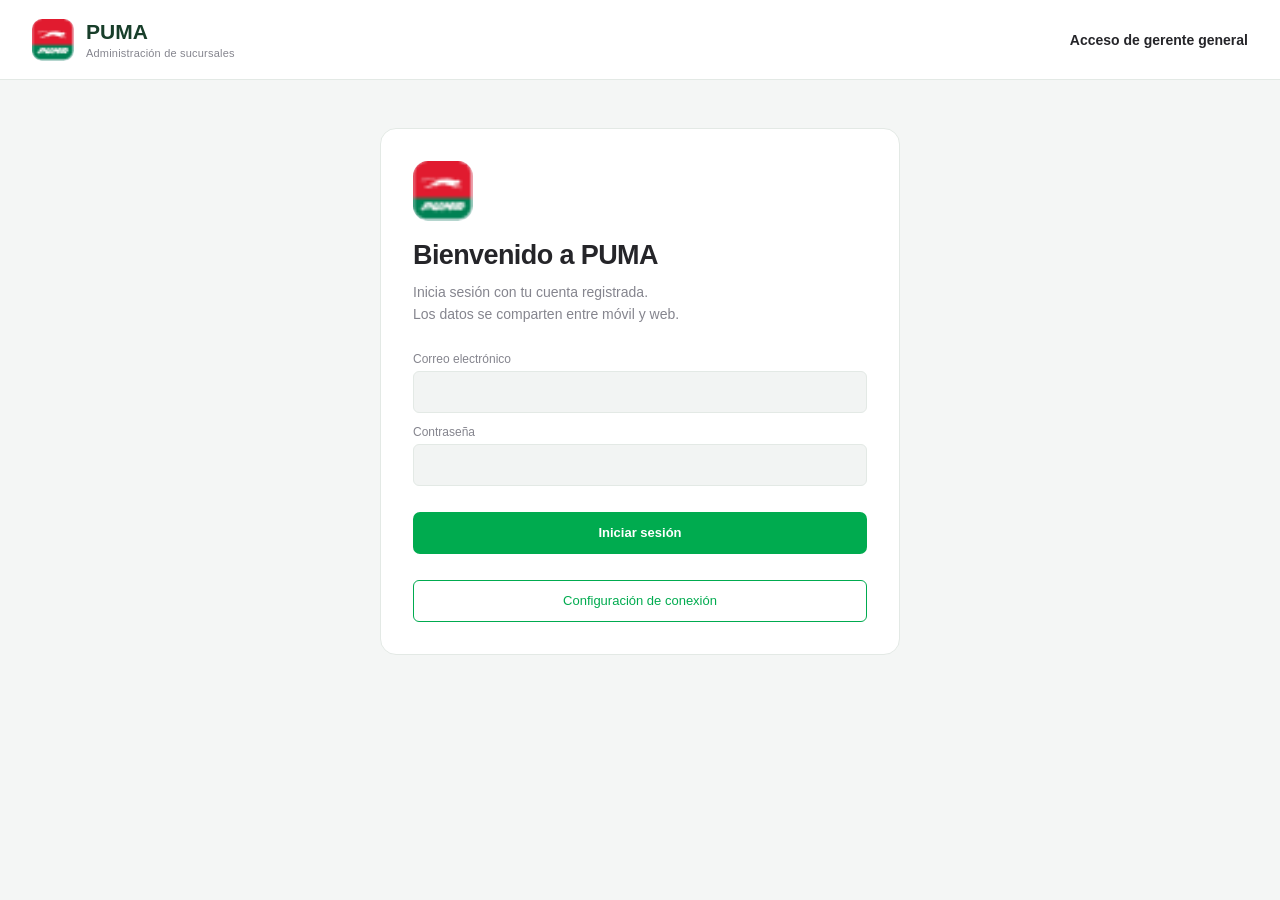
==== web-preview/PUMA-Gerente-General.html @ a96d03c8 "feat: add shift management functionality with scheduling, details, and editing capabilities - Implem" ====
<!doctype html>
<html lang="es">
<head>
 <meta charset="utf-8">
 <meta name="viewport" content="width=device-width,initial-scale=1">
 <meta name="theme-color" content="#00ab4f">
 <title>PUMA · Gerente general</title>
 <link rel="icon" href="[data-uri]">
 <style>
:root{--green:#00ab4f;--bg:#f2f2f7;--ink:#252529;--muted:#85858e;--line:#ededf1;--critical:#ff3b30;--yellow:#ffcc00;font-family:-apple-system,BlinkMacSystemFont,"Segoe UI",sans-serif;color:var(--ink);background:#e9edeb;font-synthesis:none}
[hidden]{display:none!important}
.person-initials{display:grid;place-items:center;width:40px;height:40px;border-radius:50%;background:#e4f7ec;color:var(--green);font-weight:700;flex-shrink:0}.shift-badge.pending{background:#fff8df;color:#bc7900}.product-edit{display:block;margin:8px 0 0 auto;font-size:10px;color:var(--green)}.service-heading{display:flex;align-items:center;gap:10px;font-size:12px;margin-bottom:10px}.service-icon,.add-product{display:grid;place-items:center;width:28px;height:28px;border-radius:6px;background:#e4f7ec;color:var(--green);font-size:19px}.service-notes{font-size:11px;line-height:1.6}.cart-line{padding:9px 0;border-bottom:1px solid var(--line);font-size:11px}.cart-line .row{margin-top:7px}.cart-line input{width:58px;padding:6px}.sale-success{text-align:center;padding:25px 0}.sale-success>span{display:grid;place-items:center;margin:0 auto 15px;width:48px;height:48px;border-radius:50%;background:#e4f7ec;color:var(--green);font-size:24px}#app:has([data-design-view]) .card>h3{color:var(--green)}#app:has([data-design-view]) .card .buttons{margin-top:12px}#modal:has(form[data-module]){background:var(--bg);border-radius:12px}#modal:has(form[data-module]) h2{font-size:19px}form[data-module] fieldset{border:0;border-radius:10px;background:white;padding:12px;margin:14px 0}form[data-module] legend{float:left;width:100%;font-size:12px;font-weight:650;color:var(--green);margin-bottom:8px}form[data-module] fieldset label{clear:both}form[data-module] .buttons{position:sticky;bottom:0;background:var(--bg);padding-top:12px}
*{box-sizing:border-box}body{margin:0}button,input,select,textarea{font:inherit}button{cursor:pointer}button:disabled{cursor:not-allowed;opacity:.45}button{border:0;background:transparent;color:inherit}button:focus-visible,input:focus-visible,select:focus-visible,summary:focus-visible{outline:3px solid #90dcb0;outline-offset:3px}input,select,textarea{min-width:0;border:1px solid transparent;background:var(--bg);border-radius:6px;padding:10px;width:100%;color:var(--ink)}input[type=checkbox]{width:18px;height:18px;accent-color:var(--green)}input[type=number]{appearance:textfield}input::-webkit-inner-spin-button{appearance:none}label{display:block;font-size:11px;color:var(--muted);margin:8px 0}label input,label select{display:block;margin-top:5px;font-size:13px;color:var(--ink)}label.checkbox{display:flex;align-items:center;gap:8px;color:var(--ink);font-size:12px}h1,h2,h3,p{margin:0}h2{font-size:21px;font-weight:700;letter-spacing:-.5px}h3{font-size:13px;font-weight:650}small{font-size:10px;color:var(--muted)}.workspace{max-width:1120px;min-height:100vh;margin:auto;display:grid;grid-template-columns:1fr 470px;align-items:center;gap:64px;padding:40px}.preview-panel{max-width:370px}.preview-brand{display:flex;align-items:center;gap:12px;font-size:19px;font-weight:750;letter-spacing:1px}.preview-brand img{width:42px;height:42px;border-radius:10px}.overline{display:block;font-size:9px;letter-spacing:1.5px;color:#728479;margin-top:3px}.preview-tag{display:inline-block;margin-top:38px;font-size:10px;letter-spacing:1.5px;font-weight:700;color:#447157}.preview-panel h1{font-size:42px;line-height:1.1;letter-spacing:-1.8px;margin:14px 0 18px;font-weight:750}.preview-panel>p{color:#637169;font-size:14px;line-height:1.7}.role-controls{display:grid;gap:9px;margin:25px 0}.role-button{text-align:left;display:grid;gap:5px;padding:15px 18px;background:#f7faf8;border:1px solid #d6e1da;border-radius:12px}.role-button span{font-size:14px;font-weight:650}.role-button small{color:#6a7b70;font-size:11px}.role-button.active{border-color:var(--green);box-shadow:inset 3px 0 var(--green)}.preview-note{font-size:11px;color:#68766c;display:flex;align-items:center;gap:8px}.status-dot{width:6px;height:6px;display:inline-block;border-radius:50%;background:var(--green)}details{margin:24px 0;font-size:12px;color:#5d7164}summary{cursor:pointer}ol{padding-left:20px;line-height:1.9}.preview-panel>.technical-note{font-size:11px;color:#7a877e;border-top:1px solid #d4ddd6;padding-top:16px}.text-button{font-size:11px;color:#78867d;text-decoration:underline;margin-top:12px;padding:0}.phone-wrap{display:flex;justify-content:center}.phone{width:390px;height:min(840px,calc(100vh - 64px));min-height:640px;border:7px solid #232525;border-radius:48px;background:var(--bg);box-shadow:0 25px 70px #24362b25,0 3px 8px #0002;overflow:hidden;display:flex;flex-direction:column;position:relative}.statusbar{flex:0 0 44px;position:relative;display:flex;justify-content:space-between;align-items:center;padding:6px 22px 0;font-size:11px;font-weight:700}.island{position:absolute;width:98px;height:23px;left:50%;top:7px;transform:translateX(-50%);border-radius:18px;background:#232525}#app{overflow-y:auto;flex:1;scrollbar-width:thin;padding:10px 14px 18px;scrollbar-color:#d9d9e0 transparent}.brand{display:flex;align-items:center;gap:7px;margin-bottom:14px}.brand img{width:32px;height:32px;border-radius:7px}.brand-name{color:var(--green);font-size:10px;font-weight:750}.brand small{font-size:9px;display:block}.brand .avatar{margin-left:auto}.avatar{width:30px;height:30px;border-radius:50%;background:#ffbd66;display:grid;place-items:center;font-size:22px}.welcome{font-size:19px;margin-bottom:12px}.page-head{display:flex;justify-content:space-between;align-items:center;margin:4px 0 15px;gap:8px}.page-head .primary{font-size:11px;padding:7px 12px;min-height:31px}.card{background:#fff;border-radius:12px;padding:12px;margin-bottom:12px}.card h3{margin-bottom:12px}.metrics{display:grid;grid-template-columns:1fr 1fr;gap:9px;margin-bottom:14px}.metric{background:white;border:1px solid #62bde3;border-radius:10px;padding:11px;min-height:88px;position:relative}.metric-title{font-size:11px;display:block;margin-bottom:12px;max-width:85%}.metric strong{font-size:20px;letter-spacing:-.6px;display:block}.metric small{font-size:9px}.metric .bubble{position:absolute;right:9px;top:9px;background:var(--bg);width:23px;height:23px;border-radius:50%;display:grid;place-items:center;color:#8e9ba5}.metric.cyan{background:#aed9e8;border:0;min-height:62px}.metric.cyan .metric-title{font-size:10px;margin-bottom:4px}.metric.cyan strong{font-size:17px}.pills{display:flex;gap:6px;overflow:auto;scrollbar-width:none;margin:10px 0 15px;white-space:nowrap}.pill{background:white;border-radius:20px;border:1px solid var(--line);padding:7px 11px;font-size:10px}.pill.active{background:var(--green);color:white;border-color:var(--green)}.row{display:flex;align-items:center;justify-content:space-between;gap:10px}.row+ .row{margin-top:10px}.muted{color:var(--muted)}.green{color:var(--green)}.critical{color:var(--critical)}.medium{color:#a87500}.optimal{color:var(--green)}.primary{background:var(--green);color:white;border-radius:7px;padding:11px;font-size:12px;font-weight:650;min-height:40px}.outline{border:1px solid var(--green);color:var(--green);border-radius:6px;padding:9px;font-size:11px;min-height:34px}.wide{width:100%}.section-title{font-size:13px;font-weight:700;margin:18px 0 10px}.station-button{text-align:left;display:block;width:100%}.station-button b{font-size:14px}.station-button p{font-size:11px;margin:5px 0}.station-button small{display:block;line-height:1.5}.divider{height:1px;background:var(--line);margin:11px 0}.badge{padding:4px 6px;border-radius:5px;background:#e3f6eb;color:var(--green);font-size:9px;font-weight:650;white-space:nowrap}.badge.critical{background:#fff0ef;color:var(--critical)}.badge.medium{background:#fff7dd;color:#ba8200}.gauge-grid{display:grid;grid-template-columns:repeat(3,1fr);gap:7px}.gauge{display:flex;align-items:center;flex-direction:column;gap:5px;background:var(--bg);border-radius:8px;padding:10px 4px}.gauge-name{font-size:10px;font-weight:650}.tank{position:relative;height:64px;width:32px;border-radius:5px;background:#e5e5ed;overflow:hidden;margin:4px 0}.tank-fill{position:absolute;bottom:0;width:100%;background:var(--green)}.tank-fill.medium{background:var(--yellow)}.tank-fill.critical{background:var(--critical)}.gauge strong{font-size:11px}.gauge small{font-size:9px}.alert{font-size:11px;padding:12px;border-radius:7px;display:flex;gap:9px;margin-bottom:8px;background:#ffecec;color:var(--critical)}.alert p{font-size:9px;color:#777;margin-top:4px}.alert.medium{background:#fff8df;color:#ae8000}.status-strip{background:var(--green);color:white;font-size:10px;font-weight:600;padding:10px;margin:0 -14px 12px}.actions{display:grid;grid-template-columns:repeat(3,1fr);gap:7px}.actions button{font-size:10px;background:#fff;border:1px solid #e7e7ef;border-radius:7px;padding:10px 5px;display:grid;justify-items:center;gap:6px}.actions svg{color:var(--green)}.pump-grid{display:grid;grid-template-columns:repeat(3,1fr);gap:7px}.pump-tile{background:#fff;border-radius:9px;padding:11px 8px;text-align:left;border:1px solid var(--line)}.pump-tile b{display:block;font-size:11px;margin:7px 0 5px}.pump-tile small{display:block;line-height:1.6;font-size:9px}.progress-track{height:6px;background:var(--bg);border-radius:5px;margin-top:6px;overflow:hidden}.progress-fill{height:100%;background:var(--green)}.performance-row{font-size:10px;margin-bottom:13px}.performance-row .row{margin:0}.tabbar{height:57px;display:flex;justify-content:space-around;align-items:center;border-top:1px solid #e6e6ed;background:white;flex:0 0 auto}.tabbar button{width:20%;display:grid;justify-items:center;gap:5px;font-size:8px;color:#96969f;padding:8px 2px}.tabbar button.active{color:var(--green);font-weight:700}.icon{width:17px;height:17px;display:inline-block;vertical-align:middle;stroke:currentColor;stroke-width:1.7;fill:none;stroke-linecap:round;stroke-linejoin:round}.home-indicator{background:#fff;height:16px;flex:0 0 auto}.home-indicator:after{content:"";display:block;width:115px;height:4px;background:#252525;border-radius:4px;margin:5px auto}.segmented{display:flex;gap:3px;padding:3px;background:#fff;border-radius:8px;margin-bottom:13px}.segmented button{font-size:10px;padding:8px 6px;flex:1;border-radius:5px}.segmented button.active{background:var(--green);color:white;font-weight:650}.cut-footer{display:flex;gap:8px;position:sticky;bottom:-18px;background:var(--bg);padding:12px 0 0}.cut-footer .primary{flex:1}.pump-form .row{margin:0}.pump-form h3{margin:0}.pump-fields{display:grid;grid-template-columns:1fr 1fr;gap:10px}.purchase-line{font-size:11px;padding:8px 0;border-bottom:1px solid var(--line)}.purchase-line .remove{color:var(--critical);font-size:11px}.inline-total{background:var(--bg);padding:10px;border-radius:6px;font-size:16px;font-weight:700;margin-top:7px}.login{padding-top:44px}.login .login-logo{width:60px;height:60px;border-radius:15px;margin-bottom:16px}.login h2{font-size:26px;margin-bottom:10px}.login p{font-size:12px;line-height:1.6;margin-bottom:20px}.login form{margin:26px 0}.login label{font-size:12px}.login input{background:white;padding:14px}.login .primary{margin-top:14px}.empty{font-size:12px;color:var(--muted);padding:18px 8px;line-height:1.8}.search{position:relative;margin-bottom:12px}.search input{background:white;padding:11px 12px}.search .icon{position:absolute;right:10px;top:11px;color:var(--green)}.back{font-size:12px;color:var(--green);padding:5px 0;margin-bottom:9px}.chart{width:100%;height:145px}.chart text{font-size:10px;fill:var(--muted)}.chart .line{fill:none;stroke:var(--green);stroke-width:2}.profile-label{font-size:11px;color:var(--muted);margin-bottom:3px}.profile-value{font-size:14px;margin-bottom:15px}dialog{border:0;border-radius:16px;padding:20px;width:min(360px,calc(100vw - 30px));color:var(--ink);box-shadow:0 20px 80px #0003}dialog::backdrop{background:#17211c66}dialog h2{font-size:19px;margin-bottom:10px}dialog p{font-size:12px;line-height:1.7;margin:10px 0}dialog .buttons{display:flex;justify-content:flex-end;gap:10px;margin-top:18px}.dialog-error{color:var(--critical);font-size:11px;line-height:1.5;margin-top:10px}#toast{position:fixed;bottom:24px;left:50%;transform:translateX(-50%);background:#26372c;color:white;padding:12px 18px;border-radius:10px;font-size:12px;z-index:10;max-width:90vw;box-shadow:0 8px 30px #0002}.cut-counter{font-size:11px;padding:10px 0;color:var(--muted)}.fuel-sales .row{font-size:11px;margin:10px 0}.reception .row{font-size:10px}.report-stats{display:grid;grid-template-columns:1fr 1fr;gap:10px}.report-stats .card strong{font-size:19px}.report-stats small{display:block;margin-bottom:8px}.error-panel{color:var(--critical);font-size:12px;line-height:1.6;background:#fff0ee;padding:12px;border-radius:8px}
@media(max-width:760px){.workspace{display:flex;flex-direction:column;padding:16px;gap:18px;align-items:center}.preview-panel{width:100%;max-width:450px}.preview-panel h1,.preview-panel>p:not(.technical-note),.preview-note,details,.preview-tag,.text-button{display:none}.preview-brand{font-size:15px}.preview-brand img{width:32px;height:32px}.role-controls{grid-template-columns:1fr 1fr;margin:14px 0 10px}.role-button{padding:10px}.role-button span{font-size:12px}.role-button small{font-size:9px}.preview-panel>.technical-note{font-size:10px;padding-top:8px}.phone{height:790px;min-height:0;width:min(390px,calc(100vw - 20px));border-width:5px}.phone-wrap{width:100%}.preview-panel h1{font-size:30px}}
@media(prefers-reduced-motion:no-preference){button{transition:background .15s,border-color .15s}.tank-fill,.progress-fill{transition:height .25s,width .25s}}
.shift-subtitle{font-size:10px;color:var(--green);margin:5px 0 14px}.shift-filters{display:grid;grid-template-columns:1fr 1fr;gap:8px}.shift-filters label{font-size:9px}.shift-filters input,.shift-filters select{padding:8px;font-size:10px}.shift-summary{display:grid;grid-template-columns:repeat(4,1fr);background:white;border-radius:9px;padding:12px 6px;margin:10px 0}.shift-summary div{text-align:center}.shift-summary strong{display:block;font-size:15px}.shift-summary small{font-size:8px}.programado{color:var(--green)}.en-curso{color:#1682ff}.completado{color:#9898a3}.cancelado{color:var(--critical)}.shift-meta{font-size:9px;color:var(--muted);margin:7px 0}.shift-group-title{font-size:11px;margin:15px 0 8px;text-transform:capitalize}.shift-row{width:100%;text-align:left;position:relative;padding-right:22px}.shift-row b{font-size:12px}.shift-row p{font-size:10px;margin-top:5px}.shift-row small{font-size:9px}.shift-chevron{position:absolute;right:10px;bottom:18px;color:var(--muted)}.shift-badge{font-size:8px;font-weight:650;padding:4px 6px;border-radius:5px;background:#e4f7ec;white-space:nowrap}.shift-badge.en-curso{background:#edf4ff}.shift-badge.completado{background:#f0f0f5}.shift-badge.cancelado{background:#fff0ef}.shift-sticky{position:sticky;bottom:-18px;background:var(--bg);padding:12px 0 0;margin-top:18px}.shift-sticky.buttons{display:flex;gap:10px}.shift-sticky.buttons>*{flex:1}.shift-presets{display:grid;grid-template-columns:1fr 1fr;gap:7px;margin:7px 0 12px}.shift-presets button{background:var(--bg);border-radius:6px;padding:9px 6px;font-size:10px}.shift-presets small{display:block;font-size:8px;margin-top:3px}.shift-presets .active{background:var(--green);color:white}.shift-presets .active small{color:white}.shift-identity{border:1px solid var(--green);margin-top:14px}.shift-identity h3{margin:8px 0 5px}.shift-info-row{display:flex;justify-content:space-between;gap:12px;font-size:10px;padding:8px 0;border-bottom:1px solid var(--line)}.shift-info-row span{color:var(--muted)}.shift-info-row b{text-align:right;font-weight:550}.shift-warning,.shift-error,.shift-success{font-size:10px;padding:12px;border-radius:8px;margin:12px 0;line-height:1.6}.shift-warning{background:#fff8df;color:#756029}.shift-warning p,.shift-error p,.shift-success p{margin-top:5px}.shift-error{background:#fff0ef;color:var(--critical)}.shift-success{background:#e4f7ec;color:#138344}.shift-valid{font-size:9px;color:var(--green);margin:8px 0}.danger{border-color:var(--critical);color:var(--critical)}.connection-state{font-size:10px;color:var(--green);padding:6px 14px;background:#e4f7ec}.connection-state.failed{background:#fff0ef;color:var(--critical)}

</style>
 <style>
/* Only gerente.html uses this layout. The mobile preview keeps styles.css. */
.general-web{background:#f4f6f5;font-size:15px;min-height:100vh}
.general-web .portal-header{height:80px;background:white;border-bottom:1px solid #e3e9e5;display:flex;align-items:center;justify-content:space-between;gap:20px;padding:0 32px;position:sticky;top:0;z-index:3}
.general-web .portal-brand{display:flex;align-items:center;gap:12px;text-decoration:none;color:#183e2a;font-size:21px;font-weight:750}
.general-web .portal-brand img{width:42px;height:42px;border-radius:10px}
.general-web .portal-brand small{display:block;font-size:11px;font-weight:500;letter-spacing:.2px;margin-top:3px}
.general-web .portal-account{text-align:right;font-size:14px;font-weight:600;margin-left:auto}
.general-web .portal-account small{display:block;margin-top:4px;font-weight:400}
.general-web .portal-layout{display:grid;grid-template-columns:242px minmax(0,1fr);max-width:1800px;margin:0 auto}
.general-web .portal-sidebar{position:sticky;top:80px;height:calc(100dvh - 80px);overflow:auto;background:white;border-right:1px solid #e3e9e5;padding:20px 14px}
.general-web .portal-nav-label{font-size:11px;font-weight:700;color:#829289;letter-spacing:.7px;text-transform:uppercase;padding:5px 14px 14px}
.general-web .portal-nav button{width:100%;display:flex;align-items:center;gap:12px;text-align:left;min-height:46px;padding:12px 14px;margin-bottom:4px;border-radius:8px;color:#596a60;font-size:13px}
.general-web .portal-nav button:hover{background:#f4f8f5}
.general-web .portal-nav button.active{background:#e4f7ec;color:#008b40;font-weight:650;box-shadow:inset 3px 0 var(--green)}
.general-web .portal-nav .icon{width:19px;height:19px;flex-shrink:0}
.general-web .portal-nav .portal-logout{border-top:1px solid #e3e9e5;margin-top:16px;border-radius:0;color:#a4433f}
.general-web .portal-nav-group{margin:0 0 8px;color:inherit;font-size:13px;line-height:normal}
.general-web .portal-nav-group summary{display:flex;align-items:center;gap:10px;min-height:46px;padding:12px;border-radius:8px;list-style:none;font-weight:650;color:#596a60}
.general-web .portal-nav-group summary::-webkit-details-marker{display:none}
.general-web .portal-nav-group summary:hover{background:#f4f8f5}
.general-web .portal-nav-group.has-active-page summary{color:#008b40}
.general-web .portal-group-chevron{margin-left:auto;font-size:23px;line-height:16px;transform:rotate(0deg)}
.general-web .portal-nav-group[open] .portal-group-chevron{transform:rotate(90deg)}
.general-web .portal-group-items{padding:5px 0 3px 10px;margin-left:20px;border-left:1px solid #e3e9e5}
.general-web .portal-group-items button{padding:10px;gap:9px;font-size:12px;min-height:44px}
.general-web .portal-group-items .icon{width:16px;height:16px}
.general-web .preview-link{display:block;color:#76887e;text-decoration:none;font-size:12px;padding:16px 14px}
.general-web #app{padding:32px;overflow:visible;min-width:0;scroll-margin-top:95px}
.general-web h2{font-size:27px;letter-spacing:-.6px}
.general-web h3{font-size:16px}
.general-web small{font-size:12px}
.general-web .card{padding:20px;border:1px solid #e7ece9;border-radius:12px;margin-bottom:20px}
.general-web .card h3{margin-bottom:16px}
.general-web .metrics{grid-template-columns:repeat(4,minmax(0,1fr));gap:16px;margin-bottom:24px}
.general-web .metric{padding:20px;min-height:115px;border:1px solid #e1e9e4;box-shadow:0 2px 4px #183e2a03}
.general-web .metric-title{font-size:13px;margin-bottom:18px}
.general-web .metric strong{font-size:26px}
.general-web .metric .bubble{width:30px;height:30px;right:16px;top:16px;background:#e4f7ec;color:var(--green)}
.general-web #app>.brand{display:none}
.general-web .welcome{font-size:26px;margin-bottom:24px}
.general-web .primary,.general-web .outline{font-size:13px;min-height:42px;padding:11px 16px}
.general-web .page-head .primary{min-height:42px;font-size:13px}
.general-web input,.general-web select,.general-web textarea{font-size:14px;min-height:42px;padding:11px 12px}
.general-web label{font-size:12px;margin:12px 0}
.general-web label input,.general-web label select{font-size:14px}
.general-web .search input{padding:13px 14px}
.general-web .shift-subtitle,.general-web .shift-meta{font-size:12px}
.general-web .shift-info-row{font-size:13px;padding:12px 0}
.general-web .shift-row b{font-size:15px}
.general-web .shift-row p{font-size:13px}
.general-web .shift-row small{font-size:12px}
.general-web .shift-badge,.general-web .badge{font-size:11px;padding:5px 8px}
.general-web .shift-filters{gap:18px}
.general-web .shift-filters label{font-size:12px}
.general-web .shift-filters input,.general-web .shift-filters select{font-size:14px;padding:11px}
.general-web .shift-summary strong{font-size:23px}
.general-web .shift-summary small{font-size:11px}
.general-web .shift-presets button{font-size:14px;min-height:66px}
.general-web .shift-presets small{font-size:12px}
.general-web .shift-warning,.general-web .shift-error,.general-web .shift-success{font-size:13px;padding:16px}
.general-web .shift-sticky,.general-web .cut-footer{bottom:0;background:#f4f6f5;padding:16px 0;margin-top:20px;z-index:1}
.general-web .buttons{display:flex;flex-wrap:wrap;gap:12px}
.general-web .pills{flex-wrap:wrap;white-space:normal;gap:10px;margin-bottom:24px}
.general-web .pill{font-size:12px;min-height:38px;padding:9px 14px}
.general-web .performance-row{font-size:14px;margin-bottom:20px}
.general-web .fuel-sales .row{font-size:14px;margin:15px 0}
.general-web .gauge{padding:18px}
.general-web .gauge-name,.general-web .gauge strong{font-size:14px}
.general-web .gauge small{font-size:12px}
.general-web .tank{height:90px;width:42px}
.general-web .chart{height:260px}
.general-web .segmented{padding:5px;gap:5px}
.general-web .segmented button{font-size:13px;padding:12px;min-height:42px}
.general-web .alert{font-size:14px;padding:16px}
.general-web .alert p{font-size:12px}
.general-web .section-title{font-size:16px}
.general-web .station-button b{font-size:16px}
.general-web .station-button p,.general-web .station-button small{font-size:13px}
.general-web .cart-line{font-size:14px;padding:14px 0}
.general-web .cart-line input{width:76px}
.general-web .add-product{width:40px;height:40px}
.general-web .service-heading{font-size:15px}
.general-web .service-notes{font-size:14px}
.general-web .report-stats{gap:20px}
.general-web dialog{width:min(680px,calc(100vw - 32px));max-height:calc(100dvh - 40px);overflow:auto;padding:28px}
.general-web dialog h2{font-size:23px}
.general-web dialog p,.general-web .dialog-error{font-size:13px}
.general-web #modal:has(form[data-module]) legend{font-size:14px}
.general-web #modal:has(form[data-module]) h2{font-size:23px}
.general-web #modal:has(form[data-module]) .buttons{background:var(--bg)}
.general-web .portal-menu{display:none}
.general-web:not(.portal-authenticated) .portal-layout{display:block}
.general-web:not(.portal-authenticated) .portal-sidebar{display:none}
.general-web:not(.portal-authenticated) #app{max-width:520px;margin:48px auto;padding:32px;background:white;border:1px solid #e3e9e5;border-radius:16px}
.general-web .login{padding-top:0}
.general-web .login input{background:#f2f4f3;border:1px solid #e3e9e5}
.general-web .login p{font-size:14px}
.general-web .skip-content{position:fixed;top:-100px;left:20px;z-index:5;background:white;color:#008b40;padding:12px;border-radius:8px}
.general-web .skip-content:focus{top:12px}
@media(min-width:1150px){
 .general-web #app[data-portal-page="dashboard"]{display:grid;grid-template-columns:1fr 1fr;gap:0 24px;align-content:start;align-items:start}
 .general-web #app[data-portal-page="dashboard"]>.brand,.general-web #app[data-portal-page="dashboard"]>.welcome,.general-web #app[data-portal-page="dashboard"]>.metrics,.general-web #app[data-portal-page="dashboard"]>.pills,.general-web #app[data-portal-page="dashboard"]>.section-title,.general-web #app[data-portal-page="dashboard"]>.alert,.general-web #app[data-portal-page="dashboard"]>.empty,.general-web #app[data-portal-page="dashboard"]>.wide{grid-column:1/-1}
 .general-web #app[data-portal-page="stations"] #station-list{display:grid;grid-template-columns:repeat(2,minmax(0,1fr));gap:0 20px}
}
@media(max-width:1149px){.general-web .metrics{grid-template-columns:repeat(2,minmax(0,1fr))}.general-web #app{padding:24px}.general-web .portal-layout{grid-template-columns:218px minmax(0,1fr)}}
@media(max-width:760px){
 .general-web .portal-header{height:68px;padding:0 16px;gap:12px}
 .general-web .portal-brand{font-size:18px}.general-web .portal-brand img{width:34px;height:34px}.general-web .portal-brand small{display:none}
 .general-web .portal-account{font-size:12px;max-width:130px}.general-web .portal-account small{font-size:10px}
 .general-web .portal-layout{display:block}.general-web .portal-menu{display:block;font-size:12px;padding:8px 12px}
 .general-web .portal-sidebar{display:none;position:fixed;inset:68px 0 0;z-index:2;height:calc(100dvh - 68px);padding:16px;overflow:auto;border:0}
 .general-web.portal-menu-open .portal-sidebar{display:block}
 .general-web #app{padding:20px 16px;scroll-margin-top:80px}
 .general-web h2{font-size:23px}.general-web .welcome{font-size:23px}
 .general-web .metrics{gap:10px}.general-web .metric{padding:14px;min-height:105px}.general-web .metric strong{font-size:22px}.general-web .metric-title{font-size:12px;max-width:80%}.general-web .metric .bubble{right:10px;top:10px;width:24px;height:24px}
 .general-web .card{padding:16px;margin-bottom:16px}
 .general-web .segmented button{font-size:11px;padding:10px 4px}
 .general-web .chart{height:210px}.general-web .shift-filters{gap:10px}.general-web .shift-summary{padding:12px 4px}
 .general-web .gauge{padding:12px 4px}.general-web .gauge small{font-size:10px}
 .general-web .report-stats{gap:10px}.general-web .report-stats .card strong{font-size:17px}
 .general-web:not(.portal-authenticated) #app{margin:24px 16px;max-width:none;padding:24px}
 .general-web .page-head{align-items:flex-start}.general-web .row{flex-wrap:wrap}
 .general-web dialog{padding:20px}.general-web .shift-info-row b{overflow-wrap:anywhere}
}
@media(prefers-reduced-motion:no-preference){.general-web .portal-nav button{transition:background .15s}}

</style>
</head>
<body class="general-web">
 <a class="skip-content" href="#app">Ir al contenido</a>
 <header class="portal-header">
  <a class="portal-brand" href="gerente.html" aria-label="PUMA · Inicio"><img src="[data-uri]" alt="PUMA"><span>PUMA<small>Administración de sucursales</small></span></a>
  <div class="portal-account" id="portal-account">Gerente general</div>
  <button class="outline portal-menu" id="portal-menu" data-portal-menu aria-controls="navigation" aria-expanded="false">Menú</button>
 </header>
 <div class="portal-layout">
  <aside class="portal-sidebar"><nav id="navigation" aria-label="Navegación principal"></nav><a class="preview-link" href="index.html">Vista previa móvil ↗</a></aside>
  <main id="app" tabindex="-1"></main>
 </div>
 <div id="toast" role="status" hidden></div>
 <dialog id="modal"><div id="modal-content"></div></dialog>
 <script>
(function(root,factory){if(typeof module==='object'&&module.exports)module.exports=factory();else root.Puma=factory();})(typeof window!=='undefined'?window:this,function(){
'use strict';
const fuels=['Súper','Regular','Diésel'];
const shifts=['matutino','vespertino'];
const prices={'Súper':4.10,'Regular':3.95,'Diésel':3.75};
const clone=o=>JSON.parse(JSON.stringify(o));
const id=()=>typeof crypto!=='undefined'&&crypto.randomUUID?crypto.randomUUID():`id-${Date.now()}-${Math.random().toString(36).slice(2)}`;
const day=(date=new Date())=>new Intl.DateTimeFormat('en-CA',{timeZone:'America/El_Salvador',year:'numeric',month:'2-digit',day:'2-digit'}).format(date);
const fuelFor=n=>n<=2?fuels[0]:n<=4?fuels[1]:fuels[2];
const blankCut=(shift,date=day())=>({id:id(),date,shift,pumps:Array.from({length:6},(_,i)=>({number:i+1,fuel:fuelFor(i+1),volume:0,amount:0,complete:false})),purchases:[],losses:[],closed:false});
const sum=(items,key)=>items.reduce((total,item)=>total+item[key],0);
const totals=cut=>({sales:sum(cut.pumps,'amount'),volume:sum(cut.pumps,'volume'),purchases:sum(cut.purchases,'cost'),losses:sum(cut.losses,'volume')});
const level=tank=>tank.capacity>0?Math.max(0,Math.min(1,tank.current/tank.capacity)):0;
const status=tank=>level(tank)<.25?'Crítico':level(tank)<.6?'Medio':'Óptimo';
const statusClass=tank=>level(tank)<.25?'critical':level(tank)<.6?'medium':'optimal';
function seed(){
 const morning=()=>{const cut=blankCut('matutino');cut.pumps.forEach(p=>{p.volume=80+p.number*17;p.amount=p.volume*prices[p.fuel];p.complete=true;});cut.closed=true;return cut;};
 const santa=morning();santa.purchases=[{id:id(),fuel:'Diésel',volume:1000,cost:3950,supplier:'RECOPE'}];santa.losses=[{id:id(),fuel:'Regular',volume:5,reason:'Derrame menor en manguera'}];
 return {version:1,stations:[
 {id:'santa',name:'PUMA Santa Ana Centro',city:'Santa Ana',address:'Av. Independencia Sur',manager:'Abigail Rivera',tanks:fuels.map((fuel,i)=>({fuel,capacity:10000,current:[7200,4500,1800][i]})),cuts:[santa,blankCut('vespertino')]},
 {id:'salvador',name:'PUMA San Salvador Norte',city:'San Salvador',address:'Bulevar Constitución',manager:'Ana Rivas',tanks:fuels.map((fuel,i)=>({fuel,capacity:10000,current:[9000,7800,6600][i]})),cuts:[morning()]},
 {id:'sonsonate',name:'PUMA Sonsonate Km 65',city:'Sonsonate',address:'Carretera CA-8',manager:'José Portillo',tanks:fuels.map((fuel,i)=>({fuel,capacity:10000,current:[2000,4700,4500][i]})),cuts:[blankCut('matutino')]}
 ],users:[
 {id:'general',name:'Gabriela Díaz',username:'gerente.general',password:'1234',role:'general',stationId:null},
 {id:'abigail',name:'Abigail Rivera',username:'santa.ana',password:'1234',role:'branch',stationId:'santa'},
 {id:'ana',name:'Ana Rivas',username:'san.salvador',password:'1234',role:'branch',stationId:'salvador'},
 {id:'jose',name:'José Portillo',username:'sonsonate',password:'1234',role:'branch',stationId:'sonsonate'}]};
}
function assert(condition,message){if(!condition)throw new Error(message);}
function validNumber(value,positive=false){return typeof value==='number'&&Number.isFinite(value)&&(positive?value>0:value>=0);}
function validateCut(cut){
 assert(shifts.includes(cut.shift),'Turno inválido.');
 assert(/^\d{4}-\d{2}-\d{2}$/.test(cut.date),'Fecha inválida.');
 assert(cut.pumps.length===6&&new Set(cut.pumps.map(p=>p.number)).size===6&&cut.pumps.every(p=>Number.isInteger(p.number)&&p.number>=1&&p.number<=6),'El corte requiere exactamente las bombas 1 a 6, sin duplicados.');
 assert(cut.pumps.every(p=>p.fuel===fuelFor(p.number)&&validNumber(p.volume)&&validNumber(p.amount)),'Verifica los valores y el combustible de las seis bombas.');
 assert(cut.purchases.every(p=>fuels.includes(p.fuel)&&validNumber(p.volume,true)&&validNumber(p.cost)&&p.supplier.trim()),'Las compras requieren cantidad positiva, costo válido y proveedor.');
 assert(cut.losses.every(p=>fuels.includes(p.fuel)&&validNumber(p.volume,true)&&p.reason.trim()),'Las pérdidas requieren cantidad positiva y motivo.');
 if(cut.closed)assert(cut.pumps.every(p=>p.complete),'Debes registrar las seis bombas antes de cerrar el corte.');
}
function saveCut(data,stationId,draft,close=false){
 const next=clone(data);const station=next.stations.find(s=>s.id===stationId);assert(station,'Sucursal inexistente.');
 const cut=clone(draft);cut.closed=close;
 const existing=station.cuts.find(c=>c.id===cut.id);assert(!existing||!existing.closed,'Este corte ya está cerrado y no puede modificarse.');
 assert(!station.cuts.some(c=>c.id!==cut.id&&c.date===cut.date&&c.shift===cut.shift),'Ya existe este turno para la fecha seleccionada.');
 validateCut(cut);
 if(close)for(const fuel of fuels){
  const tank=station.tanks.find(t=>t.fuel===fuel);assert(tank,'Falta un tanque de combustible.');
  const remaining=tank.current+sum(cut.purchases.filter(p=>p.fuel===fuel),'volume')-sum(cut.pumps.filter(p=>p.fuel===fuel),'volume')-sum(cut.losses.filter(p=>p.fuel===fuel),'volume');
  assert(validNumber(remaining)&&remaining<=tank.capacity,`El movimiento de ${fuel} excede el inventario o la capacidad del tanque.`);tank.current=remaining;
 }
 const index=station.cuts.findIndex(c=>c.id===cut.id);if(index<0)station.cuts.push(cut);else station.cuts[index]=cut;
 return next;
}
function aggregate(stations,date=day()){
 const cuts=stations.flatMap(s=>s.cuts).filter(c=>c.closed&&(!date||c.date===date));
 const values=cuts.map(totals),receipts=stations.flatMap(s=>s.receipts||[]).filter(r=>!date||day(new Date(r.date))===date);return {sales:sum(values,'sales'),volume:sum(values,'volume'),purchases:sum(values,'purchases')+sum(receipts,'cost'),losses:sum(values,'losses')};
}
function globalTanks(stations){return fuels.map(fuel=>({fuel,current:sum(stations.flatMap(s=>s.tanks).filter(t=>t.fuel===fuel),'current'),capacity:sum(stations.flatMap(s=>s.tanks).filter(t=>t.fuel===fuel),'capacity')}));}
function assign(data,userId,stationId){
 const next=clone(data),user=next.users.find(u=>u.id===userId&&u.role==='branch');assert(user,'Gerente inexistente.');
 assert(!stationId||next.stations.some(s=>s.id===stationId),'Sucursal inexistente.');
 const previous=next.stations.find(s=>s.id===user.stationId);if(previous)previous.manager='Sin asignar';
 if(stationId){next.users.forEach(u=>{if(u.id!==userId&&u.stationId===stationId)u.stationId=null;});next.stations.find(s=>s.id===stationId).manager=user.name;}
 user.stationId=stationId||null;return next;
}
function addStation(data,fields){
 assert(fields.name.trim()&&fields.city.trim()&&fields.address.trim(),'Completa nombre, dirección y ciudad.');
 const next=clone(data);next.stations.push({id:id(),name:fields.name.trim(),city:fields.city.trim(),address:fields.address.trim(),manager:'Sin asignar',tanks:fuels.map(fuel=>({fuel,capacity:10000,current:0})),cuts:[]});return next;
}
function addManager(data,fields){
 assert(fields.name.trim()&&fields.username.trim()&&fields.password.length>=4,'Completa los datos y una contraseña de al menos 4 caracteres.');
 assert(!data.users.some(u=>u.username.toLowerCase()===fields.username.trim().toLowerCase()),'Este usuario ya existe.');
 const next=clone(data),user={id:id(),name:fields.name.trim(),username:fields.username.trim(),password:fields.password,role:'branch',stationId:null};next.users.push(user);
 return assign(next,user.id,fields.stationId);
}
function report(stations,days){
 const today=day();const end=new Date(today+'T12:00:00Z');const points=[];
 for(let i=days-1;i>=0;i--){const date=new Date(end);date.setUTCDate(date.getUTCDate()-i);const stamp=date.toISOString().slice(0,10);points.push({date:stamp,...aggregate(stations,stamp)});}
 return points;
}
return {fuels,shifts,prices,clone,id,day,fuelFor,blankCut,totals,level,status,statusClass,seed,validateCut,saveCut,aggregate,globalTanks,assign,addStation,addManager,report};
});

</script><script>
(function(root, factory) { if (typeof module === 'object' && module.exports) module.exports = factory(require('./domain.js')); else root.Operations = factory(root.Puma); })(typeof window !== 'undefined' ? window : this, function(P) {
'use strict';
const empty = () => ({employees:[],shifts:[],products:[],sales:[],services:[],records:[],receipts:[]});
const assert = (ok, message) => { if (!ok) throw Error(message); };
const stamp = () => new Date().toISOString().replace(/\.\d{3}Z$/, 'Z');
const uuid = value => String(value).toLowerCase();
const total = sale => Math.round(sale.lines.reduce((n,l) => n+l.price*l.quantity,0)*100)/100;
function normalize(data) {
 const next=P.clone(data); next.operations={...empty(),...next.operations};
 // Upgrade known legacy capacities once; never clamp inventory silently.
 if(!next.tankCapacityMigrated){for(const s of next.stations)for(const t of s.tanks){assert(t.current<=10000,'Una existencia supera 10,000. Revisa la migración antes de cambiar capacidad.');t.capacity=10000;}next.tankCapacityMigrated=true;}
 return next;
}
function save(data,kind,item){
 const next=normalize(data), list=next.operations[kind];assert(list,'Módulo inexistente.');assert(next.stations.some(s=>uuid(s.id)===uuid(item.stationID)),'Sucursal inexistente.');
 item=P.clone(item);item.id=item.id||P.id();
 if(kind==='employees'){
  assert(item.name.trim()&&item.document.trim()&&item.phone.trim()&&item.position.trim(),'Completa nombre, documento, teléfono y cargo.');
  assert(!list.some(e=>e.id!==item.id&&e.document===item.document),'El documento ya existe.');
 }
 if(kind==='products'){
  assert(item.name.trim()&&item.sku.trim()&&Number.isFinite(item.price)&&item.price>=0&&Number.isFinite(item.cost)&&item.cost>=0&&Number.isInteger(item.stock)&&item.stock>=0&&Number.isInteger(item.minimum)&&item.minimum>=0,'Verifica identificación, precios y stock.');
  assert(!list.some(p=>p.id!==item.id&&p.stationID===item.stationID&&p.sku.toLowerCase()===item.sku.toLowerCase()),'SKU duplicado.');
 }
 if(kind==='services')assert(item.name.trim()&&Number.isFinite(item.price)&&item.price>=0,'Verifica nombre y precio.');
 if(kind==='shifts'){
  const existing=list.find(s=>s.id===item.id);assert(!existing||shiftStatus(existing)==='Programado','Solo puedes editar un turno Programado.');
  assert(next.operations.employees.some(e=>e.id===item.employeeID&&e.stationID===item.stationID&&e.active),'Selecciona un empleado activo de esta sucursal.');
  assert(Number.isFinite(Date.parse(item.start))&&Date.parse(item.end)>Date.parse(item.start),'El fin debe ser posterior al inicio.');
  const conflict=list.find(s=>s.id!==item.id&&!s.cancelled&&s.employeeID===item.employeeID&&Date.parse(s.start)<Date.parse(item.end)&&Date.parse(s.end)>Date.parse(item.start));
  assert(!conflict,'Conflicto de horarios'+(conflict?`: TUR-${conflict.id.slice(0,8)} · ${conflict.start} → ${conflict.end}. Cambia el horario o el empleado.`:'.'));
 }
 const index=list.findIndex(e=>e.id===item.id);if(index<0)list.push(item);else list[index]=item;return next;
}
function shiftStatus(shift){return shift.cancelled?'Cancelado':shift.clockOut?'Completado':shift.clockIn?'En curso':'Programado';}
function cancelShift(data,id){const next=normalize(data),s=next.operations.shifts.find(s=>s.id===id);assert(s&&shiftStatus(s)==='Programado','Solo puedes cancelar un turno Programado.');s.cancelled=true;return next;}
function clock(data,id){const next=normalize(data),s=next.operations.shifts.find(s=>s.id===id);assert(s&&!s.clockOut&&!s.cancelled,'Turno cerrado.');assert(next.operations.employees.some(e=>e.id===s.employeeID&&e.active),'Empleado inactivo.');if(!s.clockIn)s.clockIn=stamp();else s.clockOut=stamp();return next;}
function sell(data,stationID,cart,cashier,payment,received){
 const next=normalize(data);assert(Object.keys(cart).length,'Agrega productos.');const lines=[];
 for(const [id,quantity] of Object.entries(cart)){const p=next.operations.products.find(p=>p.id===id&&p.stationID===stationID&&p.active);assert(p&&Number.isInteger(quantity)&&quantity>0&&p.stock>=quantity,'Existencias insuficientes.');lines.push({productID:id,name:p.name,sku:p.sku,price:p.price,quantity});p.stock-=quantity;}
 const sale={id:P.id(),stationID,date:stamp(),cashier,lines,payment,received};assert(Number.isFinite(received)&&received>=total(sale),'Pago insuficiente.');next.operations.sales.push(sale);return next;
}
function record(data,fields){const next=normalize(data),s=next.operations.services.find(s=>s.id===fields.serviceID&&s.stationID===fields.stationID&&s.available);assert(s,'Servicio no disponible.');assert(next.operations.employees.some(e=>e.id===fields.employeeID&&e.stationID===fields.stationID&&e.active),'Empleado inactivo.');next.operations.records.push({...fields,id:P.id(),name:s.name,price:s.price,date:stamp(),status:'Pendiente'});return next;}
function transition(data,id,status){const next=normalize(data),r=next.operations.records.find(r=>r.id===id);assert(r&&['Pendiente','En proceso'].includes(r.status)&&['En proceso','Completado','Cancelado'].includes(status),'El servicio ya terminó.');r.status=status;return next;}
function fill(data,stationID,fuel,volume,cost,supplier){const next=normalize(data),s=next.stations.find(s=>s.id===stationID),t=s?.tanks.find(t=>t.fuel===fuel);assert(t&&Number.isFinite(volume)&&volume>0&&Number.isFinite(cost)&&cost>=0&&supplier.trim()&&t.current+volume<=t.capacity,'Verifica cantidad, proveedor y capacidad.');t.current+=volume;s.receipts=s.receipts||[];s.receipts.push({id:P.id(),stationID,date:stamp(),fuel,volume,cost,supplier});return next;}
function manager(data,id,active){let next=P.assign(data,id,null);const u=next.users.find(u=>u.id===id&&u.role==='branch');assert(u,'Gerente inexistente.');u.active=active;return next;}
function performance(data,stations,days,category='all',endDay=P.day()){
 assert(Number.isInteger(days)&&days>0&&days<=365,'Período inválido.');
 assert(['all','fuel','products','services'].includes(category),'Actividad inválida.');
 const ids=new Set(stations.map(s=>uuid(s.id))),ops={...empty(),...data.operations};
 const end=new Date(endDay+'T12:00:00Z'),points=[];
 for(let offset=days-1;offset>=0;offset--){const date=new Date(end);date.setUTCDate(date.getUTCDate()-offset);points.push({date:date.toISOString().slice(0,10),fuel:0,products:0,services:0,volume:0,losses:0,units:0,completed:0,pending:0,cancelled:0});}
 const byDay=new Map(points.map(p=>[p.date,p])),fuelSales=Object.fromEntries(P.fuels.map(f=>[f,0])),productSales=new Map(),serviceSales=new Map();
 const pointFor=iso=>{const date=new Date(iso);return Number.isFinite(date.getTime())?byDay.get(P.day(date)):undefined;};
 for(const s of stations)for(const c of s.cuts||[]){const p=byDay.get(c.date);if(!p||!c.closed)continue;const t=P.totals(c);p.fuel+=t.sales;p.volume+=t.volume;p.losses+=t.losses;for(const pump of c.pumps)fuelSales[pump.fuel]=(fuelSales[pump.fuel]||0)+pump.amount;}
 for(const sale of ops.sales){if(!ids.has(uuid(sale.stationID)))continue;const p=pointFor(sale.date);if(!p)continue;p.products+=total(sale);for(const l of sale.lines){p.units+=l.quantity;const key=uuid(l.productID),row=productSales.get(key)||{id:key,name:l.name,units:0,revenue:0};row.units+=l.quantity;row.revenue+=l.price*l.quantity;productSales.set(key,row);}}
 for(const r of ops.records){if(!ids.has(uuid(r.stationID)))continue;const p=pointFor(r.date);if(!p)continue;if(r.status==='Completado'){p.services+=r.price;p.completed++;const key=uuid(r.serviceID),row=serviceSales.get(key)||{id:key,name:r.name,count:0,revenue:0};row.count++;row.revenue+=r.price;serviceSales.set(key,row);}else if(r.status==='Pendiente'||r.status==='En proceso')p.pending++;else if(r.status==='Cancelado')p.cancelled++;}
 const round=n=>Math.round((n+Number.EPSILON)*100)/100;
 for(const p of points){for(const key of ['fuel','products','services'])p[key]=round(p[key]);p.total=round(p.fuel+p.products+p.services);p.sales=category==='all'?p.total:p[category];}
 const summary=Object.fromEntries(['fuel','products','services','total','sales','volume','losses','units','completed','pending','cancelled'].map(k=>[k,round(points.reduce((n,p)=>n+p[k],0))]));
 return {points,summary,fuelSales,products:[...productSales.values()].sort((a,b)=>b.revenue-a.revenue),services:[...serviceSales.values()].sort((a,b)=>b.revenue-a.revenue)};
}
function performanceCSV(report){return 'Fecha,Combustible USD,Productos USD,Servicios completados USD,Ingresos totales USD,Ingresos actividad seleccionada USD,Galones vendidos,Perdidas gal,Unidades productos,Servicios completados,Servicios pendientes,Servicios cancelados\n'+report.points.map(p=>[p.date,p.fuel.toFixed(2),p.products.toFixed(2),p.services.toFixed(2),p.total.toFixed(2),p.sales.toFixed(2),p.volume,p.losses,p.units,p.completed,p.pending,p.cancelled].join(',')).join('\n');}
return {empty,normalize,save,clock,sell,record,transition,fill,manager,total,stamp,shiftStatus,cancelShift,performance,performanceCSV};
});

</script><script>
'use strict';
const previewTestId=new URLSearchParams(location.search).get('test');
const KEY='puma-web-preview-v1'+(previewTestId?'-test-'+previewTestId:'');
const $=selector=>document.querySelector(selector);
const esc=value=>String(value??'').replace(/[&<>"']/g,c=>({'&':'&amp;','<':'&lt;','>':'&gt;','"':'&quot;',"'":'&#39;'}[c]));
const money=value=>Number(value).toLocaleString('en-US',{style:'currency',currency:'USD'});
const num=value=>Number(value).toLocaleString('en-US',{maximumFractionDigits:1});
const names={matutino:'Corte Matutino',vespertino:'Corte Vespertino'};
const paths={dashboard:'<rect x="3" y="3" width="18" height="18" rx="2"/><path d="M3 9h18M3 15h18M9 3v18M15 3v18"/>',stations:'<path d="M20 10c0 6-8 11-8 11S4 16 4 10a8 8 0 1 1 16 0Z"/><circle cx="12" cy="10" r="3"/>',managers:'<circle cx="9" cy="7" r="3"/><path d="M3 21v-3a6 6 0 0 1 12 0v3M17 4a3 3 0 0 1 0 6M18 14a5 5 0 0 1 3 5v2"/>',reports:'<path d="M4 21V12M12 21V3M20 21V8"/>',profile:'<circle cx="12" cy="7" r="4"/><path d="M4 22v-2a8 8 0 0 1 16 0v2"/>',more:'<path d="M4 6h16M4 12h16M4 18h16"/>',cuts:'<path d="M14 2H5v20h14V7ZM14 2v5h5M8 12h8M8 16h8"/>',inventory:'<path d="M12 2S5 11 5 15a7 7 0 0 0 14 0c0-4-7-13-7-13Z"/>',pumps:'<path d="M3 21h12M5 21V3h8v18M5 10h8M13 7h2l4 4v7a2 2 0 0 0 4 0v-7l-3-5"/>',alert:'<path d="m12 3 10 18H2ZM12 9v5M12 17v1"/>',bolt:'<path d="m13 2-9 12h7l-1 8 10-13h-7Z"/>',search:'<circle cx="10" cy="10" r="6"/><path d="m15 15 6 6"/>',bell:'<path d="M18 8a6 6 0 0 0-12 0c0 7-3 7-3 9h18c0-2-3-2-3-9M10 21h4"/>',check:'<path d="m5 12 4 4L19 6"/>',back:'<path d="m14 5-7 7 7 7M7 12h14"/>',truck:'<path d="M2 4h12v13H2ZM14 8h4l4 5v4h-8"/><circle cx="6" cy="19" r="2"/><circle cx="18" cy="19" r="2"/>',download:'<path d="M12 3v12m-5-5 5 5 5-5M4 17v4h16v-4"/>',money:'<path d="M12 2v20M17 6H9a3 3 0 0 0 0 6h6a3 3 0 0 1 0 6H6"/>'};
const icon=name=>`<svg class="icon" viewBox="0 0 24 24" aria-hidden="true">${paths[name]||paths.dashboard}</svg>`;
let data,loadError='';
try{const saved=localStorage.getItem(KEY);data=saved?JSON.parse(saved):(previewTestId?Puma.seed():{version:1,tankCapacityMigrated:true,realDatabase:true,stations:[],users:[],operations:Operations.empty()});if(!previewTestId&&!data.realDatabase)data={version:1,tankCapacityMigrated:true,realDatabase:true,stations:[],users:[],operations:Operations.empty()};if(data.version!==1||!Array.isArray(data.stations)||!Array.isArray(data.users))throw Error('Formato de datos no compatible.');data=Operations.normalize(data);if(!saved)localStorage.setItem(KEY,JSON.stringify(data));}catch(error){loadError=error.message;data=null;}
const state={userId:null,page:'dashboard',filter:null,stationId:null,shift:'vespertino',draft:null,period:30,reportCategory:'all',search:''};
const user=()=>data?.users.find(u=>u.id===state.userId);
const branch=()=>data?.stations.find(s=>s.id===user()?.stationId);
const selected=()=>data.stations.filter(s=>!state.filter||s.id===state.filter);
const closedCuts=(s,date=Puma.day())=>s.cuts.filter(c=>c.closed&&(!date||c.date===date));
const card=(title,body)=>`<section class="card">${title?`<h3>${esc(title)}</h3>`:''}${body}</section>`;
function cacheCommit(next){data=next;try{localStorage.setItem(KEY,JSON.stringify(next));}catch(error){if(previewTestId)throw error;notify("Datos remotos guardados; la caché de este navegador no está disponible.");}}
async function commit(next){if(previewTestId){cacheCommit(next);return;}await remoteCommit(next);}
function notify(message){$('#toast').textContent=message;$('#toast').hidden=false;clearTimeout(notify.timer);notify.timer=setTimeout(()=>$('#toast').hidden=true,4500);}
function modal(content){$('#modal-content').innerHTML=content;$('#modal').showModal();}
function closeModal(){$('#modal').close();}
function errorDialog(message){modal(`<h2>No se pudo completar</h2><p>${esc(message)}</p><div class="buttons"><button class="primary" data-action="close-modal">Aceptar</button></div>`);}
async function login(username,password){if(!previewTestId){await remoteLogin(username.trim(),password);state.page="dashboard";render();return;}const found=data.users.find(u=>u.active!==false&&u.username.toLowerCase()===username.trim().toLowerCase()&&u.password===password);if(!found)throw Error('Usuario o contraseña incorrectos.');state.userId=found.id;state.page='dashboard';state.filter=null;state.draft=null;state.search='';render();}
async function saveDraft(close=false){if(!state.draft||state.draft.closed)return;await commit(Puma.saveCut(data,branch().id,state.draft,close));state.draft=Puma.clone(branch().cuts.find(c=>c.id===state.draft.id));}
async function go(page){if(state.page==='cut')await saveDraft();state.page=page;state.search='';render();}
function getCut(shift){return Puma.clone(branch().cuts.find(c=>c.date===Puma.day()&&c.shift===shift)||Puma.blankCut(shift));}
async function openCut(shift){if(state.page==='cut'&&state.shift===shift)return;if(state.page==='cut'&&state.shift!==shift)await saveDraft();state.shift=shift;state.draft=getCut(shift);state.page='cut';render();}
function metric(title,value,ico='money'){return `<div class="metric"><span class="metric-title">${esc(title)}</span><span class="bubble">${icon(ico)}</span><strong>${esc(value)}</strong></div>`;}
function brand(){const u=user(),s=branch();return `<header class="brand"><img src="[data-uri]" alt="PUMA"><div><div class="brand-name">${esc(u.role==='general'?'GASOLINERA PUMA':s?.name||'PUMA')}</div><small>${esc(u.role==='general'?'Gerente General':`Gerente de Sucursal — ${s?.city||'Sin asignación'}`)}</small></div><button class="avatar" data-action="alerts" aria-label="Ver alertas">${icon('bell')}</button><div class="avatar" aria-hidden="true">👩🏻‍🦰</div></header>`;}
function gauges(tanks){return `<div class="gauge-grid">${tanks.map(t=>`<div class="gauge"><span class="gauge-name">${esc(t.fuel)}</span><div class="tank"><div class="tank-fill ${Puma.statusClass(t)}" style="height:${Puma.level(t)*100}%"></div></div><strong>${Math.round(Puma.level(t)*100)}%</strong><small class="${Puma.statusClass(t)}">${Puma.status(t)}</small><small>${num(t.current)} gal</small></div>`).join('')}</div>`;}
function alerts(stations){const tanks=stations.flatMap(s=>s.tanks.filter(t=>Puma.status(t)==='Crítico').map(t=>({station:s,tank:t})));return tanks.length?tanks.map(({station:s,tank:t})=>`<div class="alert">${icon('alert')}<div><b>${esc(t.fuel)} por debajo del mínimo</b><p>${esc(s.name)} · ${Math.round(Puma.level(t)*100)}% · Requiere reabastecimiento.</p></div></div>`).join(''):'<div class="empty">Sin alertas críticas hoy.</div>';}
function generalDashboard(){const stations=selected(),total=Puma.aggregate(stations),commercial=Operations.performance(data,stations,1).summary,incomes=new Map(stations.map(s=>[s.id,Operations.performance(data,[s],1).summary.total])),max=Math.max(1,...incomes.values());return `${brand()}<h2 class="welcome">Hola, ${esc(user().name)}</h2><div class="metrics">${metric('Ingresos Totales Hoy',money(commercial.total))}${metric('Combustible Hoy',money(commercial.fuel),'inventory')}${metric('Productos Hoy',money(commercial.products),'money')}${metric('Servicios Hoy',money(commercial.services),'check')}${metric('Galones Vendidos',num(total.volume),'inventory')}${metric('Compras Hoy',money(total.purchases),'truck')}${metric('Pérdidas Hoy (gal)',num(total.losses),'alert')}</div><div class="pills"><button class="pill ${!state.filter?'active':''}" data-action="filter" data-id="">Todas las Sucursales</button>${data.stations.map(s=>`<button class="pill ${state.filter===s.id?'active':''}" data-action="filter" data-id="${esc(s.id)}">${esc(s.city)}</button>`).join('')}</div>${card('Actividad comercial de hoy',`<div class="shift-info-row"><span>Productos vendidos</span><b>${commercial.units} unidades</b></div><div class="shift-info-row"><span>Servicios completados</span><b>${commercial.completed}</b></div><div class="shift-info-row"><span>Servicios pendientes / en proceso</span><b>${commercial.pending}</b></div><div class="buttons"><button class="outline" data-action="navigate" data-page="pos">Punto de venta</button><button class="outline" data-action="navigate" data-page="services">Servicios</button></div><p class="shift-meta">Cortes cerrados, ventas confirmadas y servicios completados. Servicios agrupados por fecha de registro.</p>`)}${card('Ingresos de Sucursales Hoy',stations.map(s=>`<button class="performance-row station-button" data-action="station-detail" data-id="${esc(s.id)}"><div class="row"><b>${esc(s.name)}</b><span class="green">${money(incomes.get(s.id))}</span></div><div class="progress-track"><div class="progress-fill" style="width:${incomes.get(s.id)/max*100}%"></div></div></button>`).join(''))}${card('Niveles de Tanques Globales',gauges(Puma.globalTanks(stations)))}<h3 class="section-title">Alertas Críticas</h3>${alerts(stations)}${card('Cortes del Día (Sucursales)',stations.map(s=>`<div class="row"><span style="font-size:11px">${esc(s.name)}</span><span class="badge">${closedCuts(s).length}/2 cerrados</span></div>`).join(''))}<button class="outline wide" data-action="navigate" data-page="reports">${icon('reports')} Rendimiento de Ventas</button>`;}
function branchDashboard(){const s=branch();if(!s)return noAssignment();const total=Puma.aggregate([s]),critical=s.tanks.some(t=>Puma.status(t)==='Crítico');return `${brand()}<h2 class="welcome">Hola, ${esc(user().name)}</h2><div class="status-strip">${icon('check')} Estado de Sucursal: ${critical?'Requiere atención':'Excelente'}</div><div class="metrics"><div class="metric cyan"><span class="metric-title">Ventas Hoy</span><strong>${money(total.sales)}</strong></div><div class="metric cyan"><span class="metric-title">Galones Hoy</span><strong>${num(total.volume)}</strong></div></div>${card('Inventario de Tanques',gauges(s.tanks))}<h3 class="section-title">Alertas Activas</h3>${alerts([s])}<div class="alert medium">${icon('cuts')}<div><b>Dos cortes diarios</b><p>${closedCuts(s).length}/2 cerrados hoy. Registra las seis bombas para consolidar.</p></div></div><h3 class="section-title">Acciones Rápidas</h3><div class="actions"><button data-action="open-cut" data-shift="vespertino">${icon('bolt')}Capturar Corte</button><button data-action="navigate" data-page="inventory">${icon('inventory')}Ver Inventario</button><button data-action="movement" data-type="loss">${icon('alert')}Incidencia</button></div><h3 class="section-title">Estado de las 6 bombas</h3>${pumpGrid(s.cuts.find(c=>c.date===Puma.day()&&c.shift==='vespertino')||Puma.blankCut('vespertino'))}`;}
function noAssignment(){return `${brand()}${card('Sucursal sin asignar','<p class="empty">Tu perfil aún no tiene sucursal. El Gerente General puede asignarla desde Gerentes.</p>')}<button class="outline wide" data-action="navigate" data-page="profile">Ver perfil</button>`;}
function pumpGrid(cut){return `<div class="pump-grid">${cut.pumps.map(p=>`<button class="pump-tile" data-action="pump-detail" data-shift="${cut.shift}" data-number="${p.number}">${icon('pumps')}<b>Bomba ${p.number}</b><small>${esc(p.fuel)}</small><small class="${p.complete?'green':'muted'}">${p.complete?'Registrada':'Pendiente'}</small><small>${num(p.volume)} gal</small></button>`).join('')}</div>`;}
function cutsPage(){if(!branch())return noAssignment();return `<div class="page-head"><h2>Cortes del Día</h2></div><p class="muted" style="font-size:11px;margin-bottom:15px">${esc(Puma.day())} · Dos turnos de operación</p>${Puma.shifts.map(shift=>{const cut=getCut(shift);return `<button class="card station-button" data-action="open-cut" data-shift="${shift}"><div class="row"><b>${names[shift]}</b><span class="badge ${cut.closed?'':'medium'}">${cut.closed?'Cerrado':'Pendiente'}</span></div><p>${cut.pumps.filter(p=>p.complete).length}/6 bombas registradas</p><small>Total ventas: ${money(Puma.totals(cut).sales)} &nbsp; ›</small></button>`;}).join('')}<p class="empty">Las ventas, compras y pérdidas se consolidan al cerrar cada corte.</p><h3 class="section-title">Historial</h3>${branch().cuts.filter(c=>c.date!==Puma.day()).map(c=>`<div class="card"><b style="font-size:12px">${names[c.shift]}</b><p class="muted" style="font-size:11px;margin-top:7px">${esc(c.date)} · ${c.closed?'Cerrado':'Borrador'}</p></div>`).join('')||'<p class="empty">No hay cortes de fechas anteriores.</p>'}`;}
function cutPage(){const c=state.draft,total=Puma.totals(c),disabled=c.closed?'disabled':'';return `<button class="back" data-action="navigate" data-page="cuts">${icon('back')} Cortes del día</button><div class="page-head"><h2>Corte Diario</h2>${c.closed?'<span class="badge">Cerrado</span>':''}</div><div class="segmented">${Puma.shifts.map(shift=>`<button data-action="open-cut" data-shift="${shift}" class="${c.shift===shift?'active':''}">${names[shift]}</button>`).join('')}</div><p class="muted" style="font-size:10px;margin:10px 0">${esc(c.date)} · ${c.closed?'Corte cerrado e inmutable':'Borrador del turno'}</p>${card('',`<h3 class="green">Sección Ventas</h3><small>Total Ventas del Turno ($)</small><div class="inline-total" id="cut-sales">${money(total.sales)}</div><small style="display:block;margin-top:7px">Consolidado de las seis bombas</small>`)}${card('',`<h3 class="green">Combustible Recibido (gal)</h3><div class="row">${Puma.fuels.map(f=>`<small>${f}<br><b class="green">${num(c.purchases.filter(p=>p.fuel===f).reduce((n,p)=>n+p.volume,0))}</b></small>`).join('')}</div>${movementLines(c.purchases,'purchase')}<small>Las nuevas recepciones se registran en Más → Llenar tanques.</small>`)}<h3 class="section-title">Registro por Bomba (6)</h3>${c.pumps.map((p,i)=>`<section class="card pump-form" id="pump-${p.number}"><div class="row"><h3>${icon('pumps')} Bomba ${p.number}</h3><span class="badge">${esc(p.fuel)}</span></div><div class="pump-fields"><label>Galones Bomba ${p.number}<input type="number" min="0" step="0.1" value="${p.volume}" data-pump="${i}" data-field="volume" ${disabled}></label><label>Monto Bomba ${p.number} ($)<input type="number" min="0" step="0.01" value="${p.amount.toFixed(2)}" data-pump="${i}" data-field="amount" ${disabled}></label></div><label class="checkbox"><input type="checkbox" data-pump="${i}" data-field="complete" ${p.complete?'checked':''} ${disabled}>Bomba ${p.number} registrada</label></section>`).join('')}${card('',`<h3 class="green">Pérdidas o Daños</h3>${movementLines(c.losses,'loss')}${!c.closed?'<button class="outline wide" data-action="movement" data-type="loss">+ Registrar pérdida / daño</button>':''}`)}<div id="cut-counter" class="cut-counter">${c.pumps.filter(p=>p.complete).length}/6 bombas registradas</div>${!c.closed?'<div class="cut-footer"><button class="outline" data-action="save-cut">Guardar borrador</button><button class="primary" data-action="close-cut">Consolidar y Cerrar Corte</button></div>':''}`;}
function movementLines(items,type){return items.map(item=>`<div class="purchase-line row"><div><b>${esc(item.fuel)}</b> · ${num(item.volume)} gal<small style="display:block;margin-top:4px">${type==='purchase'?`${esc(item.supplier)} · ${money(item.cost)}`:esc(item.reason)}</small></div>${!state.draft.closed?`<button class="remove" data-action="remove-movement" data-type="${type}" data-id="${esc(item.id)}" aria-label="Eliminar ${type==='purchase'?'compra':'pérdida'}">✕</button>`:''}</div>`).join('')||'<p class="empty" style="padding:10px 0">Sin movimientos registrados.</p>';}
function legacyInventoryPage(){if(!branch())return noAssignment();const s=branch();return `<div class="page-head"><h2>Inventario de Combustible</h2></div><p class="muted" style="font-size:10px;margin-bottom:14px">Actualizado con cortes cerrados y llenados</p>${s.tanks.map(t=>`<section class="card row"><div class="tank"><div class="tank-fill ${Puma.statusClass(t)}" style="height:${Puma.level(t)*100}%"></div></div><div style="flex:1"><h3 style="margin:0 0 6px">${esc(t.fuel)}</h3><p style="font-size:12px">${num(t.current)} / ${num(t.capacity)} gal</p><small class="${Puma.statusClass(t)}">${Puma.status(t)}</small></div><span class="badge ${Puma.statusClass(t)}">${Math.round(Puma.level(t)*100)}%</span></section>`).join('')}${card('Historial de Recepciones',s.cuts.filter(c=>c.closed).flatMap(c=>c.purchases.map(p=>`<div class="reception"><div class="row"><span>${esc(p.supplier)} (${esc(p.fuel)})<small style="display:block">${esc(c.date)}</small></span><b class="green">${num(p.volume)} gal ✓</b></div></div>`)).join('')||'<p class="empty">Sin recepciones registradas.</p>')}<button class="primary wide" data-action="replenish">${icon('truck')} Solicitar Reabastecimiento</button>`;}
function pumpsPage(){if(!branch())return noAssignment();return `<div class="page-head"><h2>Bombas de Combustible</h2></div><p class="muted" style="font-size:11px;margin-bottom:14px">Exactamente 6 bombas por sucursal</p><div class="segmented">${Puma.shifts.map(s=>`<button class="${state.shift===s?'active':''}" data-action="pump-shift" data-shift="${s}">${names[s]}</button>`).join('')}</div>${pumpGrid(getCut(state.shift))}<button class="primary wide" style="margin-top:16px" data-action="open-cut" data-shift="${state.shift}">Registrar lecturas del turno</button>`;}
function stationsPage(){const stations=data.stations.filter(s=>!state.search||`${s.name} ${s.city}`.toLowerCase().includes(state.search.toLowerCase()));return `<div class="page-head"><h2>Sucursales</h2><button class="primary" data-action="add-station">+ Nueva</button></div><label class="search"><input aria-label="Buscar sucursal" placeholder="Buscar sucursal..." id="station-search" value="${esc(state.search)}">${icon('search')}</label><div id="station-list">${stationCards(stations)}</div>`;}
function stationCards(stations){return stations.map(s=>`<button class="card station-button" data-action="station-detail" data-id="${esc(s.id)}"><div class="row"><b>${esc(s.name)}</b><span class="badge">Activa</span></div><p class="green">${esc(s.city)}, El Salvador</p><small>${esc(s.address)}</small><small>${icon('bolt')} 6 bombas</small><div class="divider"></div><div class="row"><span style="font-size:11px">👩🏻‍🦰 ${esc(s.manager)}</span><span class="muted">›</span></div></button>`).join('')||'<p class="empty">No se encontraron sucursales.</p>';}
function stationDetail(){const s=data.stations.find(s=>s.id===state.stationId),total=Puma.aggregate([s],null);return `<button class="back" data-action="navigate" data-page="stations">${icon('back')} Sucursales</button><div class="page-head"><h2>${esc(s.name)}</h2></div><p class="green" style="font-size:11px;margin-bottom:12px">${esc(s.city)}, El Salvador</p><div class="metrics">${card('Ubicación',`<p style="font-size:11px">${esc(s.address)}</p>`)}${card('Gerente Asignado',`<p style="font-size:11px">${esc(s.manager)}</p>`)}</div><div class="metrics">${metric('Ventas',money(total.sales))}${metric('Compras',money(total.purchases),'truck')}</div>${card('Rendimiento por Combustible',`<div class="fuel-sales">${Puma.fuels.map(f=>{const sales=closedCuts(s,null).reduce((n,c)=>n+c.pumps.filter(p=>p.fuel===f).reduce((n,p)=>n+p.amount,0),0);return `<div class="row"><span>${f}</span><b>${money(sales)}</b></div>`;}).join('')}</div>`)}${card('Inventario General de Tanques',gauges(s.tanks))}${card('Cortes del Día',Puma.shifts.map(shift=>{const c=s.cuts.find(c=>c.date===Puma.day()&&c.shift===shift);return `<div class="row"><span style="font-size:11px">${names[shift]}</span><span class="badge ${c?.closed?'':'medium'}">${c?.closed?'Cerrado':c?'Borrador':'Sin registro'}</span></div>`;}).join(''))}${card('Bombas de Abastecimiento',`<div class="pump-grid">${Array.from({length:6},(_,i)=>`<div class="pump-tile">${icon('pumps')}<b>Bomba ${i+1}</b><small>${Puma.fuelFor(i+1)}</small></div>`).join('')}</div>`)}<h3 class="section-title">Alertas Críticas</h3>${alerts([s])}`;}
function localManagersPage(){return `<div class="page-head"><h2>Gerentes</h2><button class="primary" data-action="add-manager">+ Asignar</button></div>${data.users.filter(u=>u.role==='branch').map(u=>`<section class="card"><div class="row" style="align-items:start"><div class="avatar" aria-hidden="true">👩🏻‍🦰</div><div style="flex:1"><h3 style="margin-bottom:3px">${esc(u.name)}</h3><small>${esc(u.username)}</small><p style="font-size:11px;margin:12px 0 10px">Sucursal: <b class="green">${esc(data.stations.find(s=>s.id===u.stationId)?.name||'Ninguna')}</b></p><button class="outline wide" data-action="manager-active" data-id="${esc(u.id)}">${u.active===false?'Activar':'Desactivar'}</button><button class="outline wide" data-action="assign-manager" data-id="${esc(u.id)}">Reasignar</button></div><span class="badge">${u.stationId?'Asignado':'Disponible'}</span></div></section>`).join('')}`;}
function chart(points){const max=Math.max(1,...points.map(p=>p.sales)),coords=points.map((p,i)=>`${28+i*280/Math.max(1,points.length-1)},${112-p.sales/max*90}`).join(' ');return `<svg class="chart" viewBox="0 0 330 150" role="img" aria-label="Ventas diarias del período: máximo ${esc(money(max))}"><path d="M28 22H310M28 67H310M28 112H310" stroke="#e9e9ef"/><polyline class="line" points="${coords}"/><text x="28" y="14">${esc(money(max))}</text><text x="28" y="138">${points[0].date.slice(5)}</text><text x="277" y="138">${points.at(-1).date.slice(5)}</text></svg>`;}
function reportsPage(){
 const report=Operations.performance(data,selected(),state.period,state.reportCategory),v=report.summary;
 const previousEnd=new Date(report.points[0].date+'T12:00:00Z');previousEnd.setUTCDate(previousEnd.getUTCDate()-1);
 const previous=Operations.performance(data,selected(),state.period,state.reportCategory,previousEnd.toISOString().slice(0,10)).summary.sales;
 const change=previous>0?`${((v.sales-previous)/previous*100).toFixed(1)}%`:'Sin base de comparación';
 const labels={all:'Todas',fuel:'Combustible',products:'Productos',services:'Servicios'};
 const breakdown=Object.entries(labels).filter(([k])=>k!=='all').map(([k,label])=>`<div class="row"><span>${label}</span><b class="green">${money(v[k])}</b></div>`).join('');
 let detail='';
 if(state.reportCategory==='all'||state.reportCategory==='fuel')detail+=card('Rendimiento por combustible',`<div class="fuel-sales">${Puma.fuels.map(f=>`<div class="row"><span>${f}</span><b>${money(report.fuelSales[f])}</b></div>`).join('')}</div><div class="shift-info-row"><span>Galones vendidos</span><b>${num(v.volume)}</b></div><div class="shift-info-row"><span>Pérdidas (gal)</span><b>${num(v.losses)}</b></div>`);
 if(state.reportCategory==='all'||state.reportCategory==='products')detail+=card('Productos más vendidos',`<p class="shift-meta">${v.units} unidades vendidas</p>`+report.products.slice(0,5).map(p=>`<div class="shift-info-row"><span>${esc(p.name)} · ${p.units} unidades</span><b>${money(p.revenue)}</b></div>`).join('')+(report.products.length?'':'<p class="shift-meta">Sin ventas en este período.</p>'));
 if(state.reportCategory==='all'||state.reportCategory==='services')detail+=card('Rendimiento de servicios',`<div class="shift-summary"><div><strong class="green">${v.completed}</strong><small>Completados</small></div><div><strong>${v.pending}</strong><small>Pendientes / en proceso</small></div><div><strong class="critical">${v.cancelled}</strong><small>Cancelados</small></div></div>`+report.services.slice(0,5).map(r=>`<div class="shift-info-row"><span>${esc(r.name)} · ${r.count} completados</span><b>${money(r.revenue)}</b></div>`).join(''));
 return `<div class="page-head"><h2>Análisis de Rendimiento</h2></div><label>Sucursal<select id="report-station"><option value="">Todas las sucursales</option>${accessibleStations().map(s=>`<option value="${esc(s.id)}" ${state.filter===s.id?'selected':''}>${esc(s.name)}</option>`).join('')}</select></label><div class="segmented">${[[7,'Semana'],[30,'Mes'],[90,'Trimestre'],[365,'Año']].map(([days,name])=>`<button data-action="report-period" data-days="${days}" class="${state.period===days?'active':''}">${name}</button>`).join('')}</div><div class="segmented">${Object.entries(labels).map(([key,label])=>`<button data-action="report-category" data-category="${key}" class="${state.reportCategory===key?'active':''}">${label}</button>`).join('')}</div>${card('Tendencia de ingresos · '+labels[state.reportCategory],chart(report.points))}${card('Ingresos totales del período',`<h2 class="green">${money(v.total)}</h2><div class="fuel-sales">${breakdown}</div>`)}<div class="report-stats">${card('',`<small>Ingresos · ${labels[state.reportCategory]}</small><strong class="green">${money(v.sales)}</strong>`)}${card('',`<small>Frente al período anterior</small><strong>${change}</strong><p class="shift-meta">${money(previous)} · ${state.period} días anteriores</p>`)}</div>${detail}<p class="shift-meta">Ingresos, no utilidad. Solo cortes cerrados, ventas confirmadas y servicios completados. Los servicios se agrupan por fecha de registro.</p><button class="outline wide" data-action="export-report">${icon('download')} Exportar reporte del período</button>`;
}

function profilePage(){const u=user();return `<div class="page-head"><h2>Perfil</h2></div>${card('',`<div class="avatar" style="width:50px;height:50px;font-size:34px;margin-bottom:16px">👩🏻‍🦰</div><div class="profile-label">Nombre</div><div class="profile-value">${esc(u.name)}</div><div class="profile-label">Rol</div><div class="profile-value">${u.role==='general'?'Gerente General':'Gerente de Sucursal'}</div><div class="profile-label">Usuario</div><div class="profile-value">${esc(u.username)}</div>${u.role==='branch'?`<div class="profile-label">Sucursal</div><div class="profile-value">${esc(branch()?.name||'Sin asignar')}</div>`:''}`)}<button class="outline wide" data-action="logout">Cerrar sesión</button>`;}
function loginPage(){return `<div class="login"><img class="login-logo" src="[data-uri]" alt="PUMA"><h2>Bienvenido a PUMA</h2><p class="muted">Gestión de estaciones de servicio<br>El Salvador</p><form data-form="login"><label>Usuario<input name="username" autocomplete="off" placeholder="gerente.general" required></label><label>Contraseña<input type="password" name="password" autocomplete="off" placeholder="Contraseña" required></label><div class="dialog-error" id="login-error"></div><button class="primary wide" type="submit">Iniciar sesión</button></form>${card('Acceso de demostración','<p style="font-size:11px;line-height:1.9">Gerente General: <b>gerente.general</b><br>Sucursal Santa Ana: <b>santa.ana</b><br>Contraseña: <b>1234</b></p>')}<button class="outline wide" data-action="navigate" data-page="database">Acceso con Supabase</button></div>`;}
function navigation(){const u=user();if(!u)return '';const items=u.role==='general'?[['dashboard','Dashboard'],['stations','Sucursales'],['managers','Gerentes'],['reports','Reportes'],['profile','Más']]:[['dashboard','Dashboard'],['cuts','Cortes'],['inventory','Inventario'],['pumps','Bombas'],['profile','Más']];return `<div class="tabbar">${items.map(([page,label])=>`<button data-action="navigate" data-page="${page}" class="${state.page===page||(page==='cuts'&&state.page==='cut')||(page==='stations'&&state.page==='detail')?'active':''}">${icon(page==='profile'&&u.role==='general'?'more':page)}<span>${label}</span></button>`).join('')}</div>`;}
function render(keepScroll=false){const position=$('#app').scrollTop;try{if(loadError){$('#app').innerHTML=`<div class="error-panel">No se pudieron leer los datos guardados. ${esc(loadError)}</div>`;return;}const u=user();if(!u)$('#app').innerHTML=state.page==='database'?databasePage():loginPage();else{const views={dashboard:()=>u.role==='general'?generalDashboard():branchDashboard(),cuts:cutsPage,cut:cutPage,inventory:inventoryPage,pumps:pumpsPage,stations:stationsPage,detail:stationDetail,managers:managersPage,reports:reportsPage,profile:morePage,personnel:()=>operationsPage('employees'),workshifts:()=>operationsPage('shifts'),products:()=>operationsPage('products'),pos:()=>operationsPage('sales'),services:()=>operationsPage('services'),fill:()=>operationsPage('fill'),database:databasePage,shiftDetail:shiftDetailPage,shiftEditor:shiftEditorPage};$('#app').innerHTML=(views[state.page]||views.dashboard)();}$('#navigation').innerHTML=navigation();document.querySelectorAll('.role-button').forEach(b=>b.classList.toggle('active',u?.role===(b.dataset.action==='demo-general'?'general':'branch')));$('#app').scrollTop=keepScroll?position:0;}catch(error){errorDialog(error.message);}}
function modalButtons(submit='Guardar'){return `<div class="dialog-error" id="modal-error"></div><div class="buttons"><button type="button" class="outline" data-action="close-modal">Cancelar</button><button type="submit" class="primary">${submit}</button></div>`;}
function fuelSelect(){return `<label>Combustible<select name="fuel">${Puma.fuels.map(f=>`<option>${f}</option>`).join('')}</select></label>`;}
function stationSelect(value='',empty=true){return `<label>Sucursal<select name="stationId" ${empty?'':'required'}>${empty?'<option value="">Sin asignar</option>':''}${data.stations.map(s=>`<option value="${esc(s.id)}" ${s.id===value?'selected':''}>${esc(s.name)}</option>`).join('')}</select></label>`;}
function movementDialog(type){if(state.page!=='cut')openCut('vespertino');if(state.draft.closed)throw Error('El turno está cerrado. Registra las incidencias en un corte pendiente.');modal(`<h2>${type==='purchase'?'Nueva Compra':'Registrar Pérdida'}</h2><form data-form="${type}">${fuelSelect()}<label>Galones ${type==='purchase'?'recibidos':'perdidos'}<input name="volume" type="number" min="0.1" step="0.1" required></label>${type==='purchase'?'<label>Costo total ($)<input name="cost" type="number" min="0" step="0.01" required></label><label>Proveedor<input name="supplier" required></label>':'<label>Motivo (merma, fuga, falla técnica, derrame)<textarea name="reason" required></textarea></label>'}${modalButtons('Agregar')}</form>`);}
function download(filename,content,type='text/csv;charset=utf-8'){const url=URL.createObjectURL(new Blob([content],{type})),link=document.createElement('a');link.href=url;link.download=filename;link.click();setTimeout(()=>URL.revokeObjectURL(url),1000);}
document.addEventListener('input',event=>{const el=event.target;if(el.matches('[data-pump]')&&state.draft&&!state.draft.closed){const pump=state.draft.pumps[Number(el.dataset.pump)];pump[el.dataset.field]=el.dataset.field==='complete'?el.checked:el.value===''?0:Number(el.value);if(el.dataset.field==='volume'){pump.amount=Math.round(pump.volume*Puma.prices[pump.fuel]*100)/100;const amount=$(`[data-pump="${el.dataset.pump}"][data-field="amount"]`);amount.value=Number.isFinite(pump.amount)?pump.amount.toFixed(2):'';}$('#cut-sales').textContent=money(Puma.totals(state.draft).sales);$('#cut-counter').textContent=`${state.draft.pumps.filter(p=>p.complete).length}/6 bombas registradas`;}if(el.id==='station-search'){state.search=el.value;$('#station-list').innerHTML=stationCards(data.stations.filter(s=>`${s.name} ${s.city}`.toLowerCase().includes(state.search.toLowerCase())));}});
document.addEventListener('click',async event=>{const button=event.target.closest('[data-action]');if(!button)return;event.preventDefault();const a=button.dataset;try{switch(a.action){
 case 'manager-active':{const m=data.users.find(u=>u.id===a.id);if(previewTestId)await commit(Operations.manager(data,m.id,m.active===false));else await remoteSetManager(m.id,m.active===false);render();break;}
 case 'demo-general':if(state.page==='cut')await saveDraft();await login('gerente.general','1234');break;
 case 'demo-branch':if(state.page==='cut')await saveDraft();await login('santa.ana','1234');break;
 case 'navigate':await go(a.page);break;
 case 'logout':if(state.page==='cut')await saveDraft();state.userId=null;state.draft=null;if(typeof clearRemoteSession==='function')clearRemoteSession();render();break;
 case 'filter':state.filter=a.id||null;render();break;
 case 'station-detail':state.stationId=a.id;await go('detail');break;
 case 'open-cut':await openCut(a.shift);break;
 case 'save-cut':await saveDraft();notify('Borrador guardado. El inventario no cambia.');render(true);break;
 case 'close-cut':await saveDraft(true);notify('Corte cerrado. Ventas e inventario actualizados.');render(true);break;
 case 'movement':if(a.type==='purchase')await go('fill');else movementDialog(a.type);break;
 case 'remove-movement':state.draft[a.type==='purchase'?'purchases':'losses']=state.draft[a.type==='purchase'?'purchases':'losses'].filter(i=>i.id!==a.id);render(true);break;
 case 'pump-shift':state.shift=a.shift;render();break;
 case 'pump-detail':await openCut(a.shift);$('#pump-'+a.number)?.scrollIntoView({block:'start'});break;
 case 'alerts':modal(`<h2>Alertas Activas</h2>${alerts(user().role==='general'?selected():branch()?[branch()]:[])}<div class="buttons"><button class="primary" data-action="close-modal">Listo</button></div>`);break;
 case 'report-category':state.reportCategory=a.category;render();break;
 case 'report-period':state.period=Number(a.days);render();break;
 case 'export-report':download(`PUMA-Reporte-${state.period}-dias-${state.reportCategory}.csv`,Operations.performanceCSV(Operations.performance(data,selected(),state.period,state.reportCategory)));notify('Reporte CSV generado.');break;
 case 'add-station':modal(`<h2>Nueva Sucursal</h2><form data-form="station"><label>Nombre de la sucursal<input name="name" required placeholder="PUMA Metrocentro"></label><label>Dirección<input name="address" required></label><label>Ciudad<input name="city" required></label><p class="muted">Se crearán tres tanques vacíos y seis bombas. Asigna un gerente y registra la recepción inicial de combustible.</p>${modalButtons()}</form>`);break;
 case 'add-manager':modal(`<h2>Alta de Gerente</h2><form data-form="manager"><label>Nombre completo<input name="name" required></label><label>Correo electrónico del gerente<input name="username" autocomplete="off" required></label><label>Contraseña<input name="password" type="password" autocomplete="off" minlength="6" required></label>${stationSelect('',false)}${modalButtons()}</form>`);break;
 case 'assign-manager':{const manager=data.users.find(u=>u.id===a.id);modal(`<h2>Reasignar Gerente</h2><p>${esc(manager.name)}</p><form data-form="assign" data-user="${esc(manager.id)}">${stationSelect(manager.stationId)}${modalButtons()}</form>`);break;}
 case 'replenish':modal(`<h2>Reabastecimiento</h2><form data-form="replenish">${fuelSelect()}<label>Galones solicitados<input name="volume" type="number" min="1" step="1" value="1000" required></label><p class="muted">Genera una solicitud para compartir con el proveedor.</p>${modalButtons('Descargar solicitud')}</form>`);break;
 case 'close-modal':closeModal();break;
 case 'reset-request':modal('<h2>Reiniciar demostración</h2><p>Se reemplazarán las modificaciones de esta vista previa por los datos iniciales. El proyecto SwiftUI no se modifica.</p><div class="buttons"><button class="outline" data-action="close-modal">Cancelar</button><button class="primary" data-action="reset-confirm">Reiniciar demostración</button></div>');break;
 case 'reset-confirm':if(!previewTestId)throw Error('El reinicio de demostración está desactivado en la aplicación conectada.');await commit(Puma.seed());loadError='';state.userId=null;state.draft=null;closeModal();render();notify('Datos de demostración reiniciados.');break;
 }}catch(error){errorDialog(error.message);}});
document.addEventListener('submit',async event=>{const form=event.target;if(!form.dataset.form)return;event.preventDefault();const values=Object.fromEntries(new FormData(form));try{switch(form.dataset.form){
 case 'login':await login(values.username,values.password);return;
 case 'purchase':{const entry={id:Puma.id(),fuel:values.fuel,volume:Number(values.volume),cost:Number(values.cost),supplier:values.supplier.trim()},draft=Puma.clone(state.draft);draft.purchases.push(entry);Puma.validateCut(draft);state.draft=draft;break;}
 case 'loss':{const entry={id:Puma.id(),fuel:values.fuel,volume:Number(values.volume),reason:values.reason.trim()},draft=Puma.clone(state.draft);draft.losses.push(entry);Puma.validateCut(draft);state.draft=draft;break;}
 case 'station':await commit(Puma.addStation(data,values));notify('Sucursal creada con seis bombas.');break;
 case 'manager':if(previewTestId)await commit(Puma.addManager(data,values));else await remoteCreateManager(values);notify('Gerente registrado y asignado. Si Supabase exige confirmación, debe abrir el enlace recibido por correo antes de entrar.');break;
 case 'assign':if(previewTestId)await commit(Puma.assign(data,form.dataset.user,values.stationId));else await remoteAssign(form.dataset.user,values.stationId);notify('Asignación actualizada.');break;
 case 'replenish':if(!Number.isFinite(Number(values.volume))||Number(values.volume)<=0)throw Error('Introduce una cantidad positiva.');download('PUMA-Solicitud-Reabastecimiento.txt',`Solicitud de reabastecimiento\nSucursal: ${branch().name}\nCombustible: ${values.fuel}\nCantidad: ${values.volume} galones\nFecha: ${Puma.day()}`,'text/plain;charset=utf-8');notify('Solicitud generada para compartir.');break;
 }closeModal();render(true);}catch(error){const target=form.dataset.form==='login'?$('#login-error'):$('#modal-error');if(target)target.textContent=error.message;else errorDialog(error.message);}});
render();

document.addEventListener('change',event=>{if(event.target.id==='report-station'){state.filter=event.target.value||null;render();}});

</script><script>
'use strict';
let operationStation=null,cart={};
const operations=()=>data.operations||Operations.empty();
const accessibleStations=()=>data.stations.filter(s=>user()?.role==='general'||s.id===user()?.stationId);
function operationID(){if(!accessibleStations().some(s=>s.id===operationStation))operationStation=accessibleStations()[0]?.id;return operationStation;}
function morePage(){return `<div class="page-head"><h2>Más</h2></div>${[['fill','Llenar tanques'],['personnel','Personal'],['workshifts','Turnos y horarios'],['products','Inventario comercial'],['pos','Punto de venta'],['services','Servicios'],['database','Base de datos compartida']].map(([page,label])=>`<button class="card station-button" data-action="navigate" data-page="${page}">${label}<span class="green"> ›</span></button>`).join('')}${profilePage()}`;}
function opButton(action,label,id='',extra=''){return `<button class="outline" data-op="${action}" data-id="${esc(id)}" ${extra}>${label}</button>`;}
function legacyOperationsPage(kind){if(kind==="shifts")return shiftSchedulePage();
 const sid=operationID(),s=data.stations.find(s=>s.id===sid);if(!s)return noAssignment();
 const titles={employees:'Personal',shifts:'Turnos y horarios',products:'Inventario comercial',sales:'Punto de venta',services:'Servicios',fill:'Llenar tanques'};
 let html=`<div class="page-head"><h2>${titles[kind]}</h2>${kind!=='sales'?opButton('new','+ Registrar',kind):''}</div><label>Sucursal<select id="operation-station">${accessibleStations().map(s=>`<option value="${esc(s.id)}" ${s.id===sid?'selected':''}>${esc(s.name)}</option>`).join('')}</select></label>`;
 const list=(operations()[kind]||[]).filter(x=>x.stationID===sid);
 if(kind==='employees')html+=`<label class="search"><input id="employee-search" placeholder="Buscar nombre o documento" value="${esc(state.search)}"></label>`+list.filter(e=>`${e.name} ${e.document}`.toLowerCase().includes(state.search.toLowerCase())).map(e=>card('',`<div class="row"><b>${esc(e.name)}</b><span class="badge ${e.active?'':'critical'}">${e.active?'Activo':'Inactivo'}</span></div><p>${esc(e.position)} · ${esc(e.document)}</p><p>${esc(e.phone)} · ${esc(e.email)}</p><small>Ingreso: ${esc(e.hireDate.slice(0,10))}</small><div class="buttons">${opButton('edit','Modificar datos',e.id,'data-kind="employees"')}${opButton('employee-active',e.active?'Desactivar':'Activar',e.id)}</div>`)).join('');
 if(kind==='shifts')html+=list.map(t=>card('',`<b>${esc(operations().employees.find(e=>e.id===t.employeeID)?.name||'Empleado')}</b><p>${esc(new Date(t.start).toLocaleString())} → ${esc(new Date(t.end).toLocaleString())}</p><small>Entrada: ${esc(t.clockIn||'Pendiente')}<br>Salida: ${esc(t.clockOut||'Pendiente')}</small>${!t.clockOut?opButton('clock',t.clockIn?'Registrar salida':'Registrar entrada',t.id):''}`)).join('');
 if(kind==='products')html+=list.map(p=>card('',`<div class="row"><b>${esc(p.name)}</b><b class="green">${money(p.price)}</b></div><p>${esc(p.sku)} · ${esc(p.category)}</p><small>Stock: ${p.stock} · Mínimo: ${p.minimum} · ${p.stock<=p.minimum?'Stock bajo':'Disponible'}</small>${opButton('edit','Editar producto',p.id,'data-kind="products"')}`)).join('');
 if(kind==='sales'){
  const products=operations().products.filter(p=>p.stationID===sid&&p.active);let total=0;
  html+=card('Productos disponibles',products.map(p=>{total+=(cart[p.id]||0)*p.price;return `<div class="row"><span>${esc(p.name)}<small style="display:block">${money(p.price)} · Stock ${p.stock}</small></span><input style="width:70px" type="number" min="0" max="${p.stock}" step="1" data-cart="${esc(p.id)}" value="${cart[p.id]||0}" aria-label="Cantidad ${esc(p.name)}"></div>`;}).join('')||'<p>Registra productos primero.</p>');
  html+=card('Carrito',products.filter(p=>cart[p.id]).map(p=>`<p>${cart[p.id]} × ${esc(p.name)} · ${money(cart[p.id]*p.price)}</p>`).join('')+`<h3 class="green">Total ${money(total)}</h3><form data-module="sale"><label>Pago<select name="payment"><option>Efectivo</option><option>Tarjeta</option></select></label><label>Recibido USD<input type="number" name="received" min="${total}" step="0.01" value="${total.toFixed(2)}" required></label><button class="primary wide" ${!Object.keys(cart).length?'disabled':''}>Confirmar venta · ${money(total)}</button><p class="module-error"></p></form>`);
  html+='<h3>Historial de ventas</h3>'+operations().sales.filter(x=>x.stationID===sid).slice().reverse().map(v=>card('',`<div class="row"><b>Venta ${esc(v.id.slice(0,8))}</b><span class="badge">Confirmada</span></div><p>${esc(v.date)} · ${esc(v.cashier)}</p>${v.lines.map(l=>`<p>${l.quantity} × ${esc(l.name)} · ${money(l.price*l.quantity)}</p>`).join('')}<b>Total ${money(Operations.total(v))}</b><p>${esc(v.payment)} · Recibido ${money(v.received)} · Cambio ${money(v.received-Operations.total(v))}</p>`)).join('');
 }
 if(kind==='services')html+=list.map(s=>card('',`<div class="row"><b>${esc(s.name)}</b><b class="green">${money(s.price)}</b></div><p>${s.available?'Disponible':'No disponible'}</p><div class="buttons">${opButton('edit','Editar precio',s.id,'data-kind="services"')}${s.available?opButton('record','Registrar servicio',s.id):''}</div>`)).join('')+'<h3>Historial de servicios</h3>'+operations().records.filter(r=>r.stationID===sid).slice().reverse().map(r=>card('',`<div class="row"><b>${esc(r.name)}</b><span class="badge">${esc(r.status)}</span></div><p>${esc(r.date)} · ${money(r.price)}</p><p>${esc(operations().employees.find(e=>e.id===r.employeeID)?.name||'Empleado')} · ${esc(r.vehicle)}</p><p>${esc(r.notes)}</p>${['Pendiente','En proceso'].includes(r.status)?`<div class="buttons">${['En proceso','Completado','Cancelado'].map(status=>opButton('transition',status,r.id,`data-status="${status}"`)).join('')}</div>`:''}`)).join('');
 if(kind==='fill')html+=card('Inventario de combustible',gauges(s.tanks))+card('Historial de llenados',(s.receipts||[]).slice().reverse().map(r=>`<p>${esc(r.date)} · ${esc(r.fuel)} · ${num(r.volume)} gal · ${esc(r.supplier)} · ${money(r.cost)}</p>`).join('')||'<p>Sin llenados.</p>')+'<p class="muted">El llenado afecta inventario inmediatamente. No lo repitas en un corte.</p>';
 return html;
}
function field(label,name,value='',type='text',required=true){return `<label>${label}<input name="${name}" type="${type}" value="${esc(value)}" ${required?'required':''} ${type==='number'?'min="0" step="0.01"':''}></label>`;}
function moduleEditor(kind,id){
 const item=(operations()[kind]||[]).find(x=>x.id===id)||{},sid=operationID();let fields='';
 if(kind==='employees')fields=field('Nombre completo *','name',item.name)+field('Documento *','document',item.document)+field('Teléfono *','phone',item.phone)+field('Correo','email',item.email,'email',false)+field('Cargo *','position',item.position)+field('Fecha de ingreso','hireDate',(item.hireDate||Operations.stamp()).slice(0,10),'date')+`<label>Estado<select name="active"><option value="true" ${item.active!==false?'selected':''}>Activo</option><option value="false" ${item.active===false?'selected':''}>Inactivo</option></select></label>`;
 if(kind==='products')fields=field('Nombre','name',item.name)+field('SKU','sku',item.sku)+`<label>Categoría<select name="category"><option ${item.category==='Conveniencia'?'selected':''}>Conveniencia</option><option ${item.category==='Lubricantes'?'selected':''}>Lubricantes</option></select></label>`+field('Venta USD','price',item.price??0,'number')+field('Costo USD','cost',item.cost??0,'number')+field('Stock','stock',item.stock??0,'number')+field('Stock mínimo','minimum',item.minimum??0,'number')+`<label>Disponible<input type="checkbox" name="active" ${item.active!==false?'checked':''}></label>`;
 if(kind==='services')fields=field('Nombre del servicio','name',item.name)+field('Precio USD','price',item.price??0,'number')+`<label>Disponible<input type="checkbox" name="available" ${item.available!==false?'checked':''}></label>`;
 if(kind==='shifts'||kind==='record')fields=`<label>Empleado<select name="employeeID" required><option value="">Seleccionar</option>${operations().employees.filter(e=>e.stationID===sid&&e.active).map(e=>`<option value="${esc(e.id)}">${esc(e.name)}</option>`).join('')}</select></label>`+(kind==='shifts'?field('Inicio','start','','datetime-local')+field('Fin','end','','datetime-local'):field('Vehículo','vehicle','', 'text', false)+field('Observaciones','notes','', 'text', false));
 if(kind==='fill')fields=fuelSelect()+field('Galones recibidos','volume','', 'number')+field('Costo total USD','cost',0,'number')+field('Proveedor','supplier');
 const group=(title,body)=>`<fieldset><legend>${title}</legend>${body}</fieldset>`;
 if(kind==='employees'){const split=fields.indexOf('<label>Cargo');fields=group('Datos personales',fields.slice(0,split))+group('Datos laborales',fields.slice(split));}
 else if(kind==='products'){const split=fields.indexOf('<label>Venta');fields=group('Identificación',fields.slice(0,split))+group('Precio y existencias',fields.slice(split))+`<div class="shift-warning">Control de stock: las ventas descuentan las existencias. No se permiten cantidades superiores al stock disponible.</div>`;}
 else if(kind==='record'){const service=operations().services.find(s=>s.id===id);fields=group('Datos del servicio',designInfo('Servicio',service?.name||'')+designInfo('Sucursal',data.stations.find(s=>s.id===sid)?.name||'')+designInfo('Importe',money(service?.price||0))+fields)+(service?.name.toLowerCase().includes('aire')?group('Presión de neumáticos',field('Presión registrada (PSI)','pressure','','number',false)):'');}
 else fields=group(kind==='fill'?'Datos del llenado':'Datos del servicio',fields);
 modal(`<h2>${id&&kind!=='record'?'Editar':'Registrar'} ${esc({employees:'empleado',products:'producto',services:'servicio',shifts:'turno',record:'servicio',fill:'llenado'}[kind])}</h2><p class="shift-subtitle">${esc(data.stations.find(s=>s.id===sid)?.name||'')} · Campos obligatorios *</p><form data-module="${kind}" data-id="${esc(id||'')}">${fields}${modalButtons(kind==='record'?'✓ Registrar servicio':'Guardar cambios')}</form>`);
}
document.addEventListener('change',event=>{if(event.target.id==='operation-station'){operationStation=event.target.value;cart={};render();}if(event.target.matches('[data-cart]')){const value=Number(event.target.value),id=event.target.dataset.cart;if(value>0)cart[id]=value;else delete cart[id];render(true);}});
document.addEventListener('input',event=>{if(event.target.id==='employee-search'){state.search=event.target.value;const pos=event.target.selectionStart;render(true);const input=$('#employee-search');input.focus();input.setSelectionRange(pos,pos);}});
document.addEventListener('click',async event=>{const b=event.target.closest('[data-op]');if(!b)return;event.preventDefault();try{const a=b.dataset;switch(a.op){case 'new':moduleEditor(a.id);return;case 'edit':moduleEditor(a.kind,a.id);return;case 'record':moduleEditor('record',a.id);return;case 'employee-active':{const e=operations().employees.find(e=>e.id===a.id);await commit(Operations.save(data,'employees',{...e,active:!e.active}));break;}case 'clock':await commit(Operations.clock(data,a.id));break;case 'transition':await commit(Operations.transition(data,a.id,a.status));break;}render(true);}catch(e){errorDialog(e.message);}});
document.addEventListener('submit',async event=>{const form=event.target;if(!form.dataset.module)return;event.preventDefault();try{const v=Object.fromEntries(new FormData(form)),kind=form.dataset.module,sid=operationID();let next;
 if(kind==='fill')next=Operations.fill(data,sid,v.fuel,Number(v.volume),Number(v.cost),v.supplier);
 else if(kind==='sale'){next=Operations.sell(data,sid,cart,user().name,v.payment,Number(v.received));}
 else if(kind==='record')next=Operations.record(data,{stationID:sid,serviceID:form.dataset.id,employeeID:v.employeeID,vehicle:v.vehicle,notes:[v.pressure?`Presión registrada: ${v.pressure} PSI`:'',v.notes].filter(Boolean).join('. ')});
 else {const item={...v,id:form.dataset.id||Puma.id(),stationID:sid};if(kind==='employees'){item.active=v.active==='true';item.hireDate=v.hireDate+'T00:00:00Z';}if(kind==='products'){for(const k of ['price','cost','stock','minimum'])item[k]=Number(v[k]);item.active=v.active==='on';}if(kind==='services'){item.price=Number(v.price);item.available=v.available==='on';}if(kind==='shifts'){item.start=new Date(v.start).toISOString().replace(/\.\d{3}Z$/,'Z');item.end=new Date(v.end).toISOString().replace(/\.\d{3}Z$/,'Z');}next=Operations.save(data,kind,item);}
 await commit(next);if(kind==='sale'){cart={};const sale=operations().sales.filter(s=>s.stationID===sid).at(-1);OpDesign.view='confirmation';OpDesign.id=sale?.id;}closeModal();render(true);notify('Guardado en Supabase.');
 }catch(error){const target=form.querySelector('.dialog-error,.module-error');if(target)target.textContent=error.message;else errorDialog(error.message);}});
// app.js renders before this script loads; refresh the new module navigation.
render();

function inventoryPage(){const s=branch();return legacyInventoryPage()+(s?card('Llenados independientes',(s.receipts||[]).slice().reverse().map(r=>`<p>${esc(r.date)} · ${esc(r.fuel)} · ${num(r.volume)} gal · ${esc(r.supplier)}</p>`).join('')||'<p>Sin llenados.</p>'):'');}

// Screens translated from the Gerente export. UI state never enters database documents.
const OpDesign={kind:null,view:'list',id:null,search:'',status:'Todos',category:'Todos'};
function designAction(view,label,id='',primary=false){return `<button class="${primary?'primary':'outline'}" data-design-view="${view}" data-id="${esc(id)}">${label}</button>`;}
function designDate(iso){return new Date(iso).toLocaleString('es-SV',{timeZone:'America/El_Salvador',dateStyle:'short',timeStyle:'short'});}
function designInfo(label,value){return `<div class="shift-info-row"><span>${esc(label)}</span><b>${esc(value)}</b></div>`;}
function designBadge(text){const color=text==='Inactivo'||text==='Agotado'||text==='Cancelado'?'cancelado':text==='Stock bajo'||text==='Pendiente'?'pending':text==='En proceso'?'en-curso':'programado';return `<span class="shift-badge ${color}">${esc(text)}</span>`;}
function designSearch(placeholder){return `<label class="search"><input id="design-search" placeholder="${placeholder}" value="${esc(OpDesign.search)}"></label>`;}
function saleDetail(v){return card('',`<div class="row"><b>Venta V-${esc(v.id.slice(0,6))}</b>${designBadge('Confirmada')}</div>${designInfo('Fecha',designDate(v.date))}${designInfo('Sucursal',data.stations.find(s=>s.id===v.stationID)?.name||'')}${designInfo('Cajero',v.cashier)}`)+card('Artículos vendidos',v.lines.map(l=>designInfo(`${l.quantity} × ${l.name}`,money(l.price*l.quantity))).join('')+designInfo(`Total · ${v.lines.reduce((n,l)=>n+l.quantity,0)} unidades`,money(Operations.total(v))))+card('Pago',designInfo('Método',v.payment)+designInfo('Recibido',money(v.received))+designInfo('Cambio',money(v.received-Operations.total(v))));}
function operationsPage(kind){
 if(kind==='shifts')return shiftSchedulePage();
 const sid=operationID(),station=data.stations.find(s=>s.id===sid);if(!station)return noAssignment();
 if(OpDesign.kind!==kind){Object.assign(OpDesign,{kind,view:'list',id:null,search:'',status:'Todos',category:'Todos'});}
 const title={employees:'Personal',products:'Inventario comercial',sales:'Punto de venta',services:'Servicios',fill:'Llenar tanques'}[kind];
 const header=`<div class="page-head"><h2>${title}</h2>${['employees','products','services'].includes(kind)&&OpDesign.view==='list'?`<button class="primary" data-op="new" data-id="${kind}">+ ${kind==='products'?'Nuevo':kind==='services'?'Definir':'Registrar'}</button>`:''}</div><p class="shift-subtitle">${kind==='employees'?'Administración de empleados':kind==='services'?'Catálogo':kind==='sales'?'Venta comercial':'Gestión de inventario'} · ${esc(station.name)}</p>`;
 const branchPicker=`<label>Sucursal<select id="operation-station">${accessibleStations().map(s=>`<option value="${esc(s.id)}" ${s.id===sid?'selected':''}>${esc(s.name)}</option>`).join('')}</select></label>`;
 const back=designAction('list','← Volver');
 const list=(operations()[kind]||[]).filter(x=>x.stationID===sid),matches=x=>!OpDesign.search||`${x.name||x.id} ${x.sku||x.document||x.cashier||''}`.toLowerCase().includes(OpDesign.search.toLowerCase());
 if(kind==='employees'){
  if(OpDesign.view==='detail'){const e=list.find(x=>x.id===OpDesign.id);if(!e)return header+back;return back+`<h2>Detalle de empleado</h2><p class="shift-subtitle">Personal · EMP-${esc(e.id.slice(0,6))}</p>`+card('',`<div class="row"><span class="person-initials">${esc(e.name.slice(0,2).toUpperCase())}</span><div><b>${esc(e.name)}</b><p class="shift-meta">${esc(e.position)}</p></div>${designBadge(e.active?'Activo':'Inactivo')}</div>`)+card('Datos personales',designInfo('Nombre',e.name)+designInfo('Documento',e.document)+designInfo('Teléfono',e.phone)+designInfo('Correo',e.email||'Sin registrar'))+card('Asignación laboral',designInfo('Sucursal',station.name)+designInfo('Cargo',e.position)+designInfo('Fecha de ingreso',e.hireDate.slice(0,10))+`<button class="outline wide" data-design-turns="${esc(e.id)}">Consultar turnos</button>`)+card('Estado del empleado',opButton('employee-active',e.active?'Desactivar':'Activar',e.id))+`<div class="shift-sticky">${opButton('edit','Modificar datos',e.id,'data-kind="employees"')}</div>`;}
  return header+designSearch('Buscar por nombre o documento')+`<div class="shift-filters">${branchPicker}<label>Estado<select id="design-status">${['Todos','Activo','Inactivo'].map(v=>`<option ${v===OpDesign.status?'selected':''}>${v}</option>`).join('')}</select></label></div><p class="shift-meta">${list.length} empleados · ${list.filter(e=>e.active).length} activos · ${list.filter(e=>!e.active).length} inactivos</p>`+list.filter(matches).filter(e=>OpDesign.status==='Todos'||(e.active?'Activo':'Inactivo')===OpDesign.status).map(e=>`<button class="card shift-row" data-design-view="detail" data-id="${esc(e.id)}"><div class="row"><b>${esc(e.name)}</b>${designBadge(e.active?'Activo':'Inactivo')}</div><p class="muted">EMP-${esc(e.id.slice(0,6))} · ${esc(e.position)}</p><p class="green">${esc(station.name)}</p><span class="shift-chevron">›</span></button>`).join('');
 }
 if(kind==='products')return header+designSearch('Buscar producto o SKU')+branchPicker+`<div class="segmented">${['Todos','Conveniencia','Lubricantes'].map(v=>`<button data-design-category="${v}" class="${v===OpDesign.category?'active':''}">${v}</button>`).join('')}</div>`+(list.some(p=>p.stock<=p.minimum)?`<div class="shift-warning">${list.filter(p=>p.stock<=p.minimum).length} alertas de stock · Revisa las existencias mínimas.</div>`:'')+list.filter(matches).filter(p=>OpDesign.category==='Todos'||p.category===OpDesign.category).map(p=>card('',`<div class="row"><b>${esc(p.name)}</b><b class="green">${money(p.price)}</b></div><p class="shift-meta">${esc(p.sku)} · ${esc(p.category)}</p><div class="row"><small>Stock: ${p.stock} · Mínimo: ${p.minimum}</small>${designBadge(p.stock===0?'Agotado':p.stock<=p.minimum?'Stock bajo':p.active?'Disponible':'Inactivo')}</div><button class="product-edit" data-op="edit" data-kind="products" data-id="${esc(p.id)}" aria-label="Editar ${esc(p.name)}">Editar producto</button>`)).join('')+`<div class="shift-sticky buttons"><button class="primary" data-action="navigate" data-page="pos">Punto de venta</button><button class="outline" data-design-sales-history>Historial</button></div>`;
 if(kind==='sales'){
  const sales=operations().sales.filter(v=>v.stationID===sid).slice().reverse();
  if(OpDesign.view==='detail'||OpDesign.view==='confirmation'){const v=sales.find(v=>v.id===OpDesign.id);if(!v)return header+back;return (OpDesign.view==='confirmation'?`<div class="sale-success"><span>✓</span><h2>Venta registrada</h2><p class="shift-meta">Inventario actualizado y guardado en Supabase.</p></div>`:designAction('history','← Historial de ventas')+'<h2>Detalle de venta</h2>')+saleDetail(v)+`<div class="shift-sticky">${designAction(OpDesign.view==='confirmation'?'list':'history',OpDesign.view==='confirmation'?'+ Nueva venta':'Volver al historial','',true)}</div>`;}
  if(OpDesign.view==='history')return `<h2>Historial de ventas</h2><p class="shift-subtitle">Venta comercial · ${esc(station.name)}</p>`+designSearch('Buscar número de venta o cajero')+branchPicker+card('',`<div class="row"><div><small>Ventas</small><h2>${sales.length}</h2></div><div><small>Importe total</small><h2 class="green">${money(sales.reduce((n,v)=>n+Operations.total(v),0))}</h2></div></div>`)+sales.filter(matches).map(v=>`<button class="card shift-row" data-design-view="detail" data-id="${esc(v.id)}"><div class="row"><b>V-${esc(v.id.slice(0,6))}</b>${designBadge('Confirmada')}</div><p class="muted">${esc(designDate(v.date))} · ${esc(v.cashier)}</p><p class="green">${money(Operations.total(v))}</p><span class="shift-chevron">›</span></button>`).join('')+`<div class="shift-sticky">${designAction('list','+ Nueva venta','',true)}</div>`;
  const products=operations().products.filter(p=>p.stationID===sid&&p.active),total=products.reduce((n,p)=>n+(cart[p.id]||0)*p.price,0);
  return header+designSearch('Buscar producto o SKU')+branchPicker+card('Productos disponibles',products.filter(matches).map(p=>`<div class="row"><div><b>${esc(p.name)}</b><p class="shift-meta">${esc(p.sku)} · ${money(p.price)} · Stock ${p.stock}</p></div><button class="add-product" data-design-add="${esc(p.id)}" ${p.stock<=(cart[p.id]||0)?'disabled':''} aria-label="Agregar ${esc(p.name)}">+</button></div>`).join('')||'<p class="shift-meta">No hay productos disponibles.</p>')+card(`Carrito · ${Object.keys(cart).length} productos`,products.filter(p=>cart[p.id]).map(p=>`<div class="cart-line"><b>${esc(p.name)}</b><div class="row"><input type="number" data-cart="${esc(p.id)}" value="${cart[p.id]}" min="0" max="${p.stock}" step="1" aria-label="Cantidad ${esc(p.name)}"><small>× ${money(p.price)}</small><b>${money(p.price*cart[p.id])}</b></div></div>`).join('')+designInfo(`Total · ${Object.values(cart).reduce((n,q)=>n+q,0)} unidades`,money(total)))+`<form data-module="sale"><section class="card"><h3 class="green">Pago</h3><label>Método<select name="payment"><option>Efectivo</option><option>Tarjeta</option></select></label>${field('Recibido USD','received',total.toFixed(2),'number')}<p class="module-error"></p></section><div class="shift-sticky"><button class="primary wide" ${total<=0?'disabled':''}>✓ Confirmar venta · ${money(total)}</button></div></form>`+designAction('history','Historial de ventas');
 }
 if(kind==='services'){
  const records=operations().records.filter(r=>r.stationID===sid).slice().reverse();
  if(OpDesign.view==='detail'){const r=records.find(r=>r.id===OpDesign.id);if(!r)return header+back;return designAction('history','← Historial de servicios')+'<h2>Detalle del servicio</h2>'+card('',`<div class="row"><b>${esc(r.name)}</b><b class="green">${money(r.price)}</b></div><p class="shift-meta">S-${esc(r.id.slice(0,6))}</p>${designBadge(r.status)}`)+card('Datos del registro',designInfo('Sucursal',station.name)+designInfo('Fecha',designDate(r.date))+designInfo('Empleado',operations().employees.find(e=>e.id===r.employeeID)?.name||'')+designInfo('Vehículo',r.vehicle||'Sin registrar'))+card('Observaciones',`<p class="service-notes">${esc(r.notes||'Sin observaciones')}</p>`)+(r.status==='Pendiente'||r.status==='En proceso'?`<div class="shift-sticky buttons">${opButton('transition',r.status==='Pendiente'?'Iniciar':'Completar',r.id,`data-status="${r.status==='Pendiente'?'En proceso':'Completado'}"`)}${opButton('transition','Cancelar',r.id,'data-status="Cancelado"')}</div>`:'');}
  if(OpDesign.view==='history')return '<h2>Historial de servicios</h2>'+`<p class="shift-subtitle">${esc(station.name)}</p>`+designSearch('Buscar servicio')+branchPicker+`<label>Estado<select id="design-status">${['Todos','Pendiente','En proceso','Completado','Cancelado'].map(v=>`<option ${v===OpDesign.status?'selected':''}>${v}</option>`).join('')}</select></label>`+records.filter(matches).filter(r=>OpDesign.status==='Todos'||r.status===OpDesign.status).map(r=>`<button class="card shift-row" data-design-view="detail" data-id="${esc(r.id)}"><div class="row"><b>${esc(r.name)}</b>${designBadge(r.status)}</div><p class="muted">${esc(designDate(r.date))}</p><p class="green">${money(r.price)}</p><span class="shift-chevron">›</span></button>`).join('')+`<div class="shift-sticky">${back}</div>`;
  return header+branchPicker+`<p class="shift-meta">${list.filter(s=>s.available).length} servicios disponibles</p>`+list.map(s=>card('',`<div class="service-heading"><span class="service-icon" aria-hidden="true">◇</span><b>${esc(s.name)}</b></div><p class="shift-meta">Servicio adicional definido por el negocio.</p><div class="row"><div><small>Precio registrado USD</small><strong class="green">${money(s.price)}</strong></div>${designBadge(s.available?'Disponible':'No disponible')}</div><div class="buttons">${opButton('edit','Editar precio',s.id,'data-kind="services"')}${s.available?`<button class="primary" data-op="record" data-id="${esc(s.id)}">+ Registrar servicio</button>`:''}</div>`)).join('')+`<div class="shift-sticky">${designAction('history','Historial')}</div>`;
 }
 return header+branchPicker+card('Inventario de combustible',gauges(station.tanks))+`<button class="primary wide" data-op="new" data-id="fill">+ Registrar llenado</button>`+card('Historial de llenados',(station.receipts||[]).slice().reverse().map(r=>`<div class="shift-info-row"><div><b>${esc(r.fuel)}</b><p class="shift-meta">${esc(designDate(r.date))} · ${esc(r.supplier)}</p></div><b class="green">${num(r.volume)} gal</b></div>`).join('')||'<p class="shift-meta">Sin llenados registrados.</p>')+'<p class="shift-meta">El llenado actualiza el inventario inmediatamente; no lo registres de nuevo en un corte.</p>';
}
document.addEventListener('click',event=>{const b=event.target.closest('[data-design-view],[data-design-category],[data-design-add],[data-design-turns],[data-design-sales-history]');if(!b)return;event.preventDefault();const a=b.dataset;if(a.designView){OpDesign.view=a.designView;OpDesign.id=a.id;OpDesign.search='';OpDesign.status='Todos';}if(a.designCategory)OpDesign.category=a.designCategory;if(a.designAdd){const p=operations().products.find(p=>p.id===a.designAdd);if(p&&(cart[p.id]||0)<p.stock)cart[p.id]=(cart[p.id]||0)+1;}if(a.designTurns){ShiftUI.employee=a.designTurns;ShiftUI.date=new Date().toLocaleDateString('en-CA',{timeZone:'America/El_Salvador'});state.page='workshifts';}if(a.designSalesHistory){state.page='pos';Object.assign(OpDesign,{kind:'sales',view:'history',search:'',id:null});}render(true);});
document.addEventListener('change',event=>{if(event.target.id==='design-status'){OpDesign.status=event.target.value;render(true);}if(event.target.id==='operation-station'){OpDesign.view='list';OpDesign.id=null;render();}});
document.addEventListener('input',event=>{if(event.target.id!=='design-search')return;OpDesign.search=event.target.value;const position=event.target.selectionStart;render(true);const input=$('#design-search');input.focus?.();input.setSelectionRange?.(position,position);});
render();

</script><script>
'use strict';
const ShiftUI={date:Puma.day(),employee:'',status:'Todos',id:null,draft:null,error:'',saved:false};
const shiftStates=['Programado','En curso','Completado','Cancelado'];
const shiftClock=iso=>new Intl.DateTimeFormat('es-SV',{timeZone:'America/El_Salvador',hour:'2-digit',minute:'2-digit',hourCycle:'h23'}).format(new Date(iso));
const shiftDay=iso=>Puma.day(new Date(iso));
const shiftDate=iso=>new Intl.DateTimeFormat('es-SV',{timeZone:'America/El_Salvador',day:'2-digit',month:'2-digit',year:'numeric'}).format(new Date(iso));
const shiftDuration=s=>num((Date.parse(s.end)-Date.parse(s.start))/3600000)+' h';
const shiftBadge=s=>`<span class="shift-badge ${s.replace(/ /g,'-').toLowerCase()}">${esc(s)}</span>`;
const shiftCode=s=>'TUR-'+s.id.slice(0,8).toUpperCase();
const shiftEmployee=s=>operations().employees.find(e=>e.id===s.employeeID);
const shiftCaption=s=>`${shiftClock(s.start)}–${shiftClock(s.end)} · ${s.type||'Personalizado'} · ${shiftDuration(s)}`;
function shiftSchedulePage(){
 const sid=operationID(),s=data.stations.find(s=>s.id===sid);if(!s)return noAssignment();
 const all=operations().shifts.filter(t=>t.stationID===sid&&shiftDay(t.start)===ShiftUI.date&&(!ShiftUI.employee||t.employeeID===ShiftUI.employee)).sort((a,b)=>Date.parse(a.start)-Date.parse(b.start));
 return `<div class="page-head"><h2>Programación de turnos</h2></div><p class="shift-subtitle">Turnos y horarios · ${esc(s.name)}</p><div class="shift-filters"><label>Sucursal<select id="shift-station">${accessibleStations().map(s=>`<option value="${esc(s.id)}" ${s.id===sid?'selected':''}>${esc(s.name)}</option>`).join('')}</select></label><label>Fecha<input id="shift-day" type="date" value="${esc(ShiftUI.date)}"></label><label>Empleado<select id="shift-employee"><option value="">Todos</option>${operations().employees.filter(e=>e.stationID===sid).map(e=>`<option value="${esc(e.id)}" ${e.id===ShiftUI.employee?'selected':''}>${esc(e.name)}</option>`).join('')}</select></label><label>Estado<select id="shift-status">${['Todos',...shiftStates].map(v=>`<option ${v===ShiftUI.status?'selected':''}>${v}</option>`).join('')}</select></label></div><div class="shift-summary">${shiftStates.map(v=>`<div><strong class="${v.replace(/ /g,'-').toLowerCase()}">${all.filter(s=>Operations.shiftStatus(s)===v).length}</strong><small>${v}</small></div>`).join('')}</div><p class="shift-meta">${all.length} turnos · ${esc(ShiftUI.date)} · Hora de El Salvador (UTC−6)</p><h3 class="shift-group-title">${esc(new Intl.DateTimeFormat('es-SV',{timeZone:'America/El_Salvador',weekday:'long',day:'numeric',month:'long'}).format(new Date(ShiftUI.date+'T12:00:00Z')))}</h3>${all.filter(s=>ShiftUI.status==='Todos'||Operations.shiftStatus(s)===ShiftUI.status).map(s=>`<button class="card shift-row" data-shift-action="detail" data-id="${esc(s.id)}"><div class="row"><b>${esc(shiftEmployee(s)?.name||'Empleado')}</b>${shiftBadge(Operations.shiftStatus(s))}</div><small>${esc(shiftEmployee(s)?.position||'')} · ${shiftCode(s)}</small><p class="green">${esc(shiftCaption(s))}</p>${shiftDay(s.end)!==shiftDay(s.start)?`<p class="green">Salida ${shiftDate(s.end)} (+1 día)</p>`:''}<span class="shift-chevron">›</span></button>`).join('')||'<div class="empty">Sin turnos con estos filtros. Asigna un turno a un empleado activo.</div>'}<div class="shift-sticky"><button class="primary wide" data-shift-action="new">+ Asignar turno</button></div>`;
}
function shiftDetailPage(){
 const s=operations().shifts.find(s=>s.id===ShiftUI.id);if(!s)return '<p>Turno no encontrado.</p>';const e=shiftEmployee(s),status=Operations.shiftStatus(s),night=shiftDay(s.start)!==shiftDay(s.end);
 const info=(k,v)=>`<div class="shift-info-row"><span>${k}</span><b>${esc(v)}</b></div>`;
 return `<button class="back" data-action="navigate" data-page="workshifts">← Programación de turnos</button><h2>Detalle del turno</h2><p class="shift-subtitle">Turnos · ${shiftCode(s)}</p><div class="card shift-identity"><div class="row"><b>${shiftCode(s)}</b>${shiftBadge(status)}</div><h3>${esc(e?.name||'Empleado')}</h3><small>${esc(e?.position||'')} · Empleado ${e?.active?'activo':'inactivo'}</small></div>${card('Información del turno',info('Sucursal',data.stations.find(b=>b.id===s.stationID)?.name||'')+info('Tipo',s.type||'Personalizado')+info('Inicio',shiftDate(s.start)+' · '+shiftClock(s.start))+info('Salida',shiftDate(s.end)+' · '+shiftClock(s.end)+(night?' (+1 día)':''))+info('Horario',shiftClock(s.start)+'–'+shiftClock(s.end))+info('Duración',shiftDuration(s))+(s.clockIn?info('Entrada registrada',shiftDate(s.clockIn)+' · '+shiftClock(s.clockIn)):'')+(s.clockOut?info('Salida registrada',shiftDate(s.clockOut)+' · '+shiftClock(s.clockOut)):''))}${card('Observaciones',`<p>${esc(s.notes||'Sin observaciones')}</p>`)}${night?'<div class="shift-warning"><b>Turno nocturno</b><p>Finaliza al día siguiente. Puedes editar o cancelar mientras esté Programado.</p></div>':''}${['Programado','En curso'].includes(status)&&e?.active?`<button class="outline wide" data-shift-action="clock" data-id="${esc(s.id)}">Registrar ${s.clockIn?'salida':'entrada'}</button>`:''}${status==='Programado'?`<div class="shift-sticky buttons"><button class="outline danger" data-shift-action="cancel" data-id="${esc(s.id)}">Cancelar turno</button><button class="primary" data-shift-action="edit" data-id="${esc(s.id)}">Editar turno</button></div>`:''}`;
}
function shiftPreset(type,date){const hour=type==='Mañana'?6:type==='Tarde'?14:22,start=new Date(`${date}T${String(hour).padStart(2,'0')}:00:00-06:00`);return {start:start.toISOString().replace(/\.\d{3}Z$/,'Z'),end:new Date(start.getTime()+8*3600000).toISOString().replace(/\.\d{3}Z$/,'Z')};}
function shiftLocal(iso){return shiftDay(iso)+'T'+shiftClock(iso);}
function beginShift(id){const s=operations().shifts.find(s=>s.id===id);if(s&&Operations.shiftStatus(s)!=='Programado')throw Error('Solo puedes editar turnos Programados.');ShiftUI.draft=s?Puma.clone(s):{id:Puma.id(),stationID:operationID(),employeeID:'',type:'Mañana',notes:'',...shiftPreset('Mañana',ShiftUI.date)};ShiftUI.id=id||null;ShiftUI.saved=false;ShiftUI.error='';state.page='shiftEditor';render();}
function shiftEditorPage(){
 const d=ShiftUI.draft;if(!d)return '';const employees=operations().employees.filter(e=>e.stationID===d.stationID&&e.active),employee=employees.find(e=>e.id===d.employeeID),valid=!!employee&&Date.parse(d.end)>Date.parse(d.start),type=d.type||'Personalizado';
 if(ShiftUI.saved)return `<h2>Asignar turno</h2><div class="shift-success"><b>✓ Turno guardado correctamente</b><p>${shiftCode(d)} · ${esc(employee?.name||'')}</p><p>${shiftDate(d.start)} ${shiftClock(d.start)} → ${shiftDate(d.end)} ${shiftClock(d.end)}</p><small>${shiftDuration(d)} · Programado · Guardado en Supabase</small></div><button class="outline wide" data-shift-action="detail" data-id="${esc(d.id)}">Ver turno</button>`;
 return `<button class="back" data-action="navigate" data-page="workshifts">← Turnos</button><h2>${ShiftUI.id?'Editar':'Asignar'} turno</h2><p class="shift-subtitle">Turnos · ${shiftCode(d)}</p><small>Campos obligatorios *</small><form id="shift-form"><section class="card"><h3 class="green">Asignación</h3><label>Sucursal *<input value="${esc(data.stations.find(s=>s.id===d.stationID)?.name||'')}" disabled></label><label>Empleado activo *<select data-shift-field="employeeID" required><option value="">Seleccionar empleado</option>${employees.map(e=>`<option value="${esc(e.id)}" ${e.id===d.employeeID?'selected':''}>${esc(e.name)} · ${esc(e.position)}</option>`).join('')}</select></label><div class="shift-filters"><label>Cargo<input value="${esc(employee?.position||'')}" disabled></label><label>Fecha de inicio *<input type="date" data-shift-field="date" value="${shiftDay(d.start)}" required></label></div>${!employee?'<small class="critical">Selecciona un empleado activo para continuar.</small>':''}</section><section class="card"><h3 class="green">Horario de trabajo</h3><label>Tipo de turno *</label><div class="shift-presets">${['Mañana','Tarde','Noche','Personalizado'].map(t=>`<button type="button" data-shift-action="preset" data-type="${t}" class="${type===t?'active':''}"><b>${t}</b><small>${t==='Mañana'?'06:00–14:00':t==='Tarde'?'14:00–22:00':t==='Noche'?'22:00–06:00 (+1 día)':'Definir inicio y fin'}</small></button>`).join('')}</div><label>Fecha y hora inicial *<input type="datetime-local" data-shift-field="start" value="${shiftLocal(d.start)}" ${type==='Personalizado'?'':'disabled'} required></label><label>Fecha y hora final *<input type="datetime-local" data-shift-field="end" value="${shiftLocal(d.end)}" ${type==='Personalizado'?'':'disabled'} required></label><div class="${Date.parse(d.end)>Date.parse(d.start)?'shift-valid':'dialog-error'}">${Date.parse(d.end)>Date.parse(d.start)?`Salida: ${shiftDate(d.end)} · ${shiftClock(d.end)} ${shiftDay(d.end)!==shiftDay(d.start)?'(+1 día)':''} · Duración: ${shiftDuration(d)}`:'El fin debe ser posterior al inicio. Revisa fecha y hora.'}</div><label>Observaciones (opcional)<textarea data-shift-field="notes">${esc(d.notes||'')}</textarea></label></section>${ShiftUI.error?`<div class="shift-error"><b>No se pudo guardar el turno</b><p>${esc(ShiftUI.error)}</p><p>Tus datos se conservan; corrige el horario o vuelve a intentar.</p></div>`:''}<div class="shift-sticky buttons"><button type="button" class="outline" data-action="navigate" data-page="workshifts">Cancelar</button><button class="primary" ${!valid?'disabled':''}>${ShiftUI.error?'Reintentar':ShiftUI.id?'Guardar cambios':'Guardar turno'}</button></div></form>`;
}
document.addEventListener('change',event=>{const el=event.target;if(el.id.startsWith('shift-')){if(el.id==='shift-station'){operationStation=el.value;ShiftUI.employee='';}if(el.id==='shift-day')ShiftUI.date=el.value;if(el.id==='shift-employee')ShiftUI.employee=el.value;if(el.id==='shift-status')ShiftUI.status=el.value;render(true);}if(el.dataset.shiftField&&ShiftUI.draft){const d=ShiftUI.draft,k=el.dataset.shiftField;if(k==='date'){if(!el.value){ShiftUI.error='Selecciona una fecha de inicio.';render(true);return;}if(d.type==='Personalizado'){const day=el.value;d.start=new Date(day+'T'+shiftClock(d.start)+':00-06:00').toISOString();}else Object.assign(d,shiftPreset(d.type,el.value));}else if(k==='start'||k==='end'){if(el.value)d[k]=new Date(el.value+':00-06:00').toISOString().replace(/\.\d{3}Z$/,'Z');}else d[k]=el.value;ShiftUI.error='';render(true);}});
document.addEventListener('input',event=>{if(event.target.dataset.shiftField==='notes'&&ShiftUI.draft)ShiftUI.draft.notes=event.target.value;});
document.addEventListener('click',async event=>{const b=event.target.closest('[data-shift-action]');if(!b)return;event.preventDefault();const a=b.dataset;try{if(a.shiftAction==='new'){beginShift();return;}if(a.shiftAction==='edit'){beginShift(a.id);return;}if(a.shiftAction==='detail'){ShiftUI.id=a.id;state.page='shiftDetail';render();return;}if(a.shiftAction==='preset'){ShiftUI.draft.type=a.type;if(a.type!=='Personalizado')Object.assign(ShiftUI.draft,shiftPreset(a.type,shiftDay(ShiftUI.draft.start)));ShiftUI.error='';render(true);return;}if(a.shiftAction==='cancel'){const s=operations().shifts.find(s=>s.id===a.id);modal(`<h2>¿Cancelar este turno?</h2><p>${shiftCode(s)} · ${esc(shiftEmployee(s)?.name||'')}</p><p>Se liberará el horario. El turno se conservará en el historial con estado Cancelado.</p><div class="dialog-error"></div><div class="buttons"><button class="outline" data-action="close-modal">Volver</button><button class="outline danger" data-shift-action="confirm-cancel" data-id="${esc(s.id)}">Sí, cancelar turno</button></div>`);return;}if(a.shiftAction==='confirm-cancel'){await commit(Operations.cancelShift(data,a.id));closeModal();notify('Turno cancelado.');}if(a.shiftAction==='clock')await commit(Operations.clock(data,a.id));render(true);}catch(e){errorDialog(e.message);}});
document.addEventListener('submit',async event=>{if(event.target.id!=='shift-form')return;event.preventDefault();try{await commit(Operations.save(data,'shifts',ShiftUI.draft));ShiftUI.saved=true;ShiftUI.id=ShiftUI.draft.id;ShiftUI.error='';render(true);}catch(e){ShiftUI.error=e.message;render(true);}});

</script><script>
'use strict';
// Shared wire format is the Swift Codable station document. Tokens stay in memory.
const Remote={url:localStorage.getItem('puma-supabase-url')||"https://zosfnegonmppfoqbpbow.supabase.co",key:localStorage.getItem('puma-supabase-key')||"eyJhbGciOiJIUzI1NiIsInR5cCI6IkpXVCJ9.eyJpc3MiOiJzdXBhYmFzZSIsInJlZiI6Inpvc2ZuZWdvbm1wcGZvcWJwYm93Iiwicm9sZSI6ImFub24iLCJpYXQiOjE3OTE1NzIwMDEsImV4cCI6MjEwNzE0ODAwMX0.U_ezjP7NIMtKES9LTFUN0MXXrGQzYAtFo_14tOHKUsA",token:null,profile:null,profiles:[],revisions:{},bases:{},busy:false,message:'Sin conexión remota. Modo demostración local.'};
const swiftEpoch=Date.parse('2001-01-01T00:00:00Z');
const swiftDate=iso=>(Date.parse(iso)-swiftEpoch)/1000;
const isoDate=value=>new Date(swiftEpoch+value*1000).toISOString();
function upperUUIDs(value){return Array.isArray(value)?value.map(upperUUIDs):value&&typeof value==='object'?Object.fromEntries(Object.entries(value).map(([k,v])=>[k,upperUUIDs(v)])):typeof value==='string'&&/^[0-9a-f]{8}-[0-9a-f]{4}-[0-9a-f]{4}-[0-9a-f]{4}-[0-9a-f]{12}$/i.test(value)?value.toUpperCase():value;}
function toWire(s){return {id:s.id,nombre:s.name,direccion:s.address,ciudad:s.city,gerenteNombre:s.manager,receiptHistory:s.receipts||[],tanks:s.tanks.map(t=>({id:t.id||Puma.id(),fuelType:t.fuel,capacityGallons:t.capacity,currentGallons:t.current})),cuts:s.cuts.map(c=>({id:c.id,fecha:c.timestamp??swiftDate(c.date+'T12:00:00Z'),shift:c.shift==='matutino'?'Corte Matutino':'Corte Vespertino/Nocturno',cerrado:c.closed,pumps:c.pumps.map(p=>({id:p.id||Puma.id(),pumpNumber:p.number,fuelType:p.fuel,ventasGalones:p.volume,ventasMonto:p.amount,completado:p.complete})),purchases:c.purchases.map(p=>({id:p.id,fuelType:p.fuel,galones:p.volume,costoTotal:p.cost,proveedor:p.supplier})),losses:c.losses.map(p=>({id:p.id,fuelType:p.fuel,galones:p.volume,motivo:p.reason}))}))};}
function fromWire(s){return {id:s.id,name:s.nombre,address:s.direccion,city:s.ciudad,manager:s.gerenteNombre,receipts:s.receiptHistory||[],tanks:s.tanks.map(t=>({id:t.id,fuel:t.fuelType,capacity:t.capacityGallons,current:t.currentGallons})),cuts:s.cuts.map(c=>({id:c.id,timestamp:c.fecha,date:Puma.day(new Date(isoDate(c.fecha))),shift:c.shift==='Corte Matutino'?'matutino':'vespertino',closed:c.cerrado,pumps:c.pumps.map(p=>({id:p.id,number:p.pumpNumber,fuel:p.fuelType,volume:p.ventasGalones,amount:p.ventasMonto,complete:p.completado})),purchases:c.purchases.map(p=>({id:p.id,fuel:p.fuelType,volume:p.galones,cost:p.costoTotal,supplier:p.proveedor})),losses:c.losses.map(p=>({id:p.id,fuel:p.fuelType,volume:p.galones,reason:p.motivo}))}))};}
function wireDocument(s,op=operations()){return {station:toWire(s),operations:Object.fromEntries(Object.entries(op).map(([k,list])=>[k,list.filter(x=>x.stationID.toLowerCase()===s.id.toLowerCase())]))};}
function stable(value){if(Array.isArray(value))return '['+value.map(stable).join(',')+']';if(value&&typeof value==='object')return '{'+Object.keys(value).sort().filter(k=>value[k]!==undefined).map(k=>JSON.stringify(k)+':'+stable(value[k])).join(',')+'}';return JSON.stringify(value);}
// Stabilize generated tank/pump identifiers before computing revision baselines.
function ensureIDs(target=data){for(const s of target.stations){for(const t of s.tanks)t.id=t.id||Puma.id();for(const c of s.cuts)for(const p of c.pumps)p.id=p.id||Puma.id();}}
async function remoteRequest(path,method='GET',body,retry=true){const url=new URL(Remote.url);if(url.protocol!=='https:'||!Remote.key)throw Error('Configura URL HTTPS y clave pública.');const response=await fetch(Remote.url.replace(/\/$/,'')+path,{method,headers:{apikey:Remote.key,Authorization:'Bearer '+(Remote.token||Remote.key),'Content-Type':'application/json'},body:body===undefined?undefined:JSON.stringify(body)});const text=await response.text();if(!response.ok){if(response.status===401&&retry&&Remote.refreshToken&&!path.startsWith('/auth/')){const renewed=await remoteRequest('/auth/v1/token?grant_type=refresh_token','POST',{refresh_token:Remote.refreshToken},false);Remote.token=renewed.access_token;Remote.refreshToken=renewed.refresh_token;return remoteRequest(path,method,body,false);}let error;try{error=JSON.parse(text);}catch{}if(error?.error_code==='email_not_confirmed')throw Error('Confirma tu correo antes de iniciar sesión. Revisa el mensaje de Supabase en tu bandeja de entrada o spam y abre el enlace de confirmación. Después vuelve a iniciar sesión.');if(error?.code==='PGRST202')throw Error('Falta actualizar las funciones de la base de datos. Ejecuta la migración 002_automatic_operations.sql en Supabase.');throw Error(error?.message||'Supabase: '+text);}return text?JSON.parse(text):null;}
async function remoteLogin(email,password){
 if(Remote.timer)clearInterval(Remote.timer);Remote.refreshToken=null;state.userId=null;Remote.token=null;Remote.profile=null;Remote.revisions={};Remote.bases={};
 const session=await remoteRequest('/auth/v1/token?grant_type=password','POST',{email,password});Remote.token=session.access_token;
 Remote.refreshToken=session.refresh_token;
 try{
  const profiles=await remoteRequest('/rest/v1/profiles?select=*'),own=profiles.find(p=>p.id===session.user.id&&p.active);if(!own)throw Error('Perfil inactivo o no provisionado.');
  Remote.profile=own;Remote.profiles=profiles;
  await remotePull(true);
  state.userId=own.id;state.page='database';state.filter=null;operationStation=null;cart={};
  localStorage.setItem('puma-supabase-url',Remote.url);localStorage.setItem('puma-supabase-key',Remote.key);
  Remote.message='Conectado a Supabase. Guardado automático.';
  startRemoteRefresh();
 }catch(e){Remote.token=null;Remote.profile=null;throw e;}
}
async function remotePull(initial=false){
 if(!Remote.profile)throw Error('Inicia sesión remota.');
 ensureIDs();if(!initial&&data.stations.some(s=>!Remote.bases[s.id]||Remote.bases[s.id]!==stable(wireDocument(s))))throw Error('Hay cambios locales. Publícalos antes de descargar.');
 const lowerUUIDs=value=>Array.isArray(value)?value.map(lowerUUIDs):value&&typeof value==='object'?Object.fromEntries(Object.entries(value).map(([k,v])=>[k,lowerUUIDs(v)])):typeof value==='string'&&/^[0-9a-f]{8}-[0-9a-f]{4}-[0-9a-f]{4}-[0-9a-f]{4}-[0-9a-f]{12}$/i.test(value)?value.toLowerCase():value;
 const rows=lowerUUIDs(await remoteRequest('/rest/v1/station_documents?select=*'));
 const next={version:1,realDatabase:true,tankCapacityMigrated:true,stations:rows.map(r=>fromWire(r.document.station)),users:Remote.profiles.map(p=>({id:p.id,name:p.name,username:p.id,role:p.role,stationId:p.station_id,active:p.active,remote:true})),operations:Operations.empty()};
 for(const row of rows)for(const k of Object.keys(next.operations))next.operations[k].push(...(row.document.operations[k]||[]));
 cacheCommit(next);ensureIDs();Remote.revisions={};Remote.bases={};for(const row of rows){Remote.revisions[row.id]=row.revision;Remote.bases[row.id]=stable(wireDocument(data.stations.find(s=>s.id===row.id)));}
}
function remoteBusy(busy){Remote.busy=busy;for(const element of document.querySelectorAll('button,input,select,textarea')){if(busy){element.dataset.wasDisabled=String(element.disabled);element.disabled=true;}else if(element.dataset.wasDisabled!==undefined){element.disabled=element.dataset.wasDisabled==='true';delete element.dataset.wasDisabled;}}}
async function remoteCommit(next){
 if(!Remote.profile||!Remote.token)throw Error('Inicia sesión con tu correo de Supabase para guardar.');
 if(Remote.busy)throw Error('Hay una operación en curso. Espera a que termine.');
 const prepared=Operations.normalize(next);prepared.realDatabase=true;ensureIDs(prepared);
 const changed=prepared.stations.filter(s=>Remote.profile.role==='general'||s.id===Remote.profile.station_id).map(s=>({id:s.id,document:wireDocument(s,prepared.operations),revision:Remote.revisions[s.id]||0})).filter(c=>stable(c.document)!==Remote.bases[c.id]);
 remoteBusy(true);
 try{
  if(changed.length){const versions=await remoteRequest('/rest/v1/rpc/save_stations','POST',{p_changes:changed.map(c=>({...c,document:upperUUIDs(c.document)}))});if(!Array.isArray(versions)||versions.length!==changed.length)throw Error('El servidor no confirmó todos los cambios.');for(const v of versions){const id=v.id.toLowerCase(),c=changed.find(c=>c.id.toLowerCase()===id);if(!c)throw Error('Respuesta de sincronización inválida.');Remote.revisions[c.id]=v.revision;Remote.bases[c.id]=stable(c.document);}}
  cacheCommit(prepared);Remote.message='Guardado en Supabase.';
 }catch(error){if(/Conflicto de versión/i.test(error.message)){try{await refreshRemoteProfiles();await remotePull();}catch{}}Remote.message='No se guardó: '+error.message;throw error;}finally{remoteBusy(false);}
}
async function remotePush(){
 await remoteCommit(data);
}
async function remoteCreateManager(values){if(Remote.busy)throw Error('Espera a que termine la operación actual.');remoteBusy(true);try{await remoteRequest('/rest/v1/rpc/save_stations','POST',{p_changes:[]});const result=await remoteRequest('/auth/v1/signup','POST',{email:values.username,password:values.password}),id=result.user?.id||result.id;if(!id)throw Error('No se pudo crear la cuenta Auth.');await remoteRequest('/rest/v1/rpc/provision_manager','POST',{p_id:id,p_name:values.name,p_station:values.stationId});await refreshRemoteProfiles();await remotePull();}finally{remoteBusy(false);}}
async function remoteAssign(id,station){if(Remote.busy)throw Error('Espera a que termine la operación actual.');remoteBusy(true);try{await remoteRequest('/rest/v1/rpc/assign_manager','POST',{p_id:id,p_station:station||null});await refreshRemoteProfiles();await remotePull();}finally{remoteBusy(false);}}
async function refreshRemoteProfiles(){const profiles=await remoteRequest('/rest/v1/profiles?select=*'),own=profiles.find(p=>p.id===Remote.profile?.id&&p.active);if(!own){Remote.token=null;Remote.profile=null;state.userId=null;throw Error('La cuenta fue desactivada. Inicia sesión con una cuenta activa.');}Remote.profiles=profiles;Remote.profile=own;}
function startRemoteRefresh(){if(Remote.timer)clearInterval(Remote.timer);Remote.timer=setInterval(async()=>{if(!Remote.profile||Remote.busy||document.hidden||state.page==='cut'||state.page==='shiftEditor'||$('#modal').open)return;remoteBusy(true);try{await refreshRemoteProfiles();await remotePull();Remote.message='Conectado a Supabase.';render(true);}catch(e){Remote.message=e.message;if(!Remote.profile)render();}finally{remoteBusy(false);}},30000);}
function loginPage(){return `<div class="login"><img class="login-logo" src="[data-uri]" alt="PUMA"><h2>Bienvenido a PUMA</h2><p class="muted">Inicia sesión con tu cuenta registrada.<br>Los datos se comparten entre móvil y web.</p><form data-form="login"><label>Correo electrónico<input type="email" name="username" autocomplete="username" required></label><label>Contraseña<input type="password" name="password" autocomplete="current-password" required></label><div class="dialog-error" id="login-error"></div><button class="primary wide" type="submit">Iniciar sesión</button></form><button class="outline wide" data-action="navigate" data-page="database">Configuración de conexión</button></div>`;}
function databasePage(){return `<div class="page-head"><h2>Base de datos</h2></div>${card('Supabase',`<form data-remote="login">${field('URL HTTPS','url',Remote.url,'url')}${field('Clave pública anon / publishable','key',Remote.key)}${field('Correo','email','','email')}${field('Contraseña','password','','password')}<button class="primary wide" ${Remote.busy?'disabled':''}>Conectar e iniciar sesión</button><p class="dialog-error"></p></form>`)}${card('Conexión y guardado automático',`<p>${esc(Remote.message)}</p><p>Cada guardado espera la confirmación de Supabase. Los datos compartidos se actualizan automáticamente cada 30 segundos.</p><div class="buttons"><button data-remote-action="pull" class="primary" ${!Remote.profile||Remote.busy?'disabled':''}>Verificar conexión</button><button data-remote-action="pull" class="outline" ${!Remote.profile||Remote.busy?'disabled':''}>Descargar</button></div>`)}${Remote.profile?.role==='general'?card('Gerentes remotos',Remote.profiles.filter(p=>p.role==='branch').map(p=>`<div class="row"><span>${esc(p.name)} · ${p.active?'Activo':'Inactivo'}</span><button class="outline" data-remote-action="manager" data-id="${esc(p.id)}">${p.active?'Desactivar':'Activar'}</button></div>`).join('')):''}`;}
function managersPage(){return localManagersPage();}
document.addEventListener('submit',async event=>{const f=event.target;if(!f.dataset.remote)return;event.preventDefault();const v=Object.fromEntries(new FormData(f));Remote.url=v.url.replace(/\/$/,'');Remote.key=v.key;Remote.busy=true;try{await remoteLogin(v.email,v.password);render();}catch(e){Remote.message=e.message;f.querySelector('.dialog-error').textContent=e.message;}finally{Remote.busy=false;if(Remote.profile)render();}});
document.addEventListener('click',async event=>{const b=event.target.closest('[data-remote-action]');if(!b||Remote.busy)return;event.preventDefault();Remote.busy=true;try{if(b.dataset.remoteAction==='push')await remotePush();else if(b.dataset.remoteAction==='pull'){await remotePull();Remote.message='Datos descargados.';}else{const p=Remote.profiles.find(p=>p.id===b.dataset.id);await remoteRequest('/rest/v1/rpc/set_manager_active','POST',{p_id:p.id,p_active:!p.active});await refreshRemoteProfiles();await remotePull();Remote.message='Estado del gerente actualizado en servidor.';}}catch(e){Remote.message=e.message;}finally{Remote.busy=false;render();}});
function clearRemoteSession(){if(Remote.timer)clearInterval(Remote.timer);Remote.timer=null;Remote.refreshToken=null;Remote.token=null;Remote.profile=null;Remote.profiles=[];Remote.revisions={};Remote.bases={};}

async function remoteSetManager(id,active){remoteBusy(true);try{await remoteRequest('/rest/v1/rpc/set_manager_active','POST',{p_id:id,p_active:active});await refreshRemoteProfiles();await remotePull();}finally{remoteBusy(false);}}
render();

</script><script>
'use strict';
// A separate web shell over the same authenticated application and data layer.
const generalWeb=!!document.body?.classList.contains('general-web');
const previewNavigation=navigation,previewRender=render;
const portalPages=[['dashboard','Resumen','dashboard'],['stations','Sucursales','stations'],['managers','Gerentes','managers'],['reports','Análisis de rendimiento','reports'],['fill','Llenar tanques','inventory'],['personnel','Personal','managers'],['workshifts','Turnos y horarios','cuts'],['products','Inventario comercial','inventory'],['pos','Punto de venta','money'],['services','Servicios','check'],['database','Conexión','stations'],['profile','Mi cuenta','profile']];
const portalGroups=[
 {id:'overview',label:'Panorama general',symbol:'dashboard',pages:['dashboard','reports']},
 {id:'administration',label:'Administración',symbol:'managers',pages:['stations','managers','personnel','workshifts']},
 {id:'operations',label:'Operación y ventas',symbol:'inventory',pages:['fill','products','pos','services']},
 {id:'account',label:'Cuenta y conexión',symbol:'profile',pages:['profile','database']}
];
let portalOpenGroup='overview',portalLastPage=null;
function portalSelected(page){return state.page===page||(page==='stations'&&state.page==='detail')||(page==='workshifts'&&['shiftEditor','shiftDetail'].includes(state.page));}
navigation=function(){
 if(!generalWeb)return previewNavigation();
 if(user()?.role!=='general')return '';
 const activeGroup=portalGroups.find(group=>group.pages.some(portalSelected));
 if(portalLastPage!==state.page){portalOpenGroup=activeGroup?.id||'overview';portalLastPage=state.page;}
 return `<div class="portal-nav"><p class="portal-nav-label">Gerente general</p>${portalGroups.map(group=>`<details class="portal-nav-group ${activeGroup?.id===group.id?'has-active-page':''}" name="portal-sidebar" data-portal-group="${group.id}" ${portalOpenGroup===group.id?'open':''}><summary>${icon(group.symbol)}<span>${group.label}</span><span class="portal-group-chevron" aria-hidden="true">›</span></summary><div class="portal-group-items">${group.pages.map(id=>portalPages.find(([page])=>page===id)).map(([page,label,symbol])=>`<button data-action="navigate" data-page="${page}" class="${portalSelected(page)?'active':''}" ${portalSelected(page)?'aria-current="page"':''}>${icon(symbol)}<span>${label}</span></button>`).join('')}</div></details>`).join('')}<button class="portal-logout" data-action="logout">${icon('back')}<span>Cerrar sesión</span></button></div>`;
};
render=function(keepScroll=false){
 if(!generalWeb){previewRender(keepScroll);return;}
 const rejected=user()&&user().role!=='general';
 if(rejected){state.userId=null;state.draft=null;state.page='dashboard';clearRemoteSession();}
 previewRender(keepScroll);
 const signedIn=user()?.role==='general';
 document.body.classList.toggle('portal-authenticated',signedIn);
 document.body.classList.remove('portal-menu-open');
 const menu=document.querySelector('#portal-menu');menu.hidden=!signedIn;menu.setAttribute('aria-expanded','false');
 document.querySelector('#app').dataset.portalPage=signedIn?state.page:'login';
 document.querySelector('#portal-account').innerHTML=signedIn?`<span>${esc(user().name)}</span><small>Gerente general</small>`:'<span>Acceso de gerente general</span>';
 if(!keepScroll&&typeof window.scrollTo==='function')window.scrollTo(0,0);
 if(rejected){const error=document.querySelector('#login-error');if(error)error.textContent='Esta página es exclusiva del gerente general. Para una cuenta de sucursal, utiliza la vista previa móvil.';}
};
document.addEventListener('click',event=>{
 if(!generalWeb||!event.target.closest('[data-portal-menu]'))return;
 const open=!document.body.classList.contains('portal-menu-open');document.body.classList.toggle('portal-menu-open',open);document.querySelector('#portal-menu').setAttribute('aria-expanded',String(open));
});
document.addEventListener('keydown',event=>{if(generalWeb&&event.key==='Escape'){document.body.classList.remove('portal-menu-open');document.querySelector('#portal-menu').setAttribute('aria-expanded','false');}});
// Native details/summary provides keyboard and screen-reader behavior.
// Capture toggle because it does not bubble; keep the chosen group across data refreshes.
document.addEventListener('toggle',event=>{
 const group=event.target;if(!generalWeb||!group.dataset?.portalGroup)return;
 if(group.open){portalOpenGroup=group.dataset.portalGroup;for(const other of document.querySelectorAll('[data-portal-group]'))if(other!==group)other.open=false;}
 else if(portalOpenGroup===group.dataset.portalGroup)portalOpenGroup=null;
},true);
render();

</script>
</body>
</html>
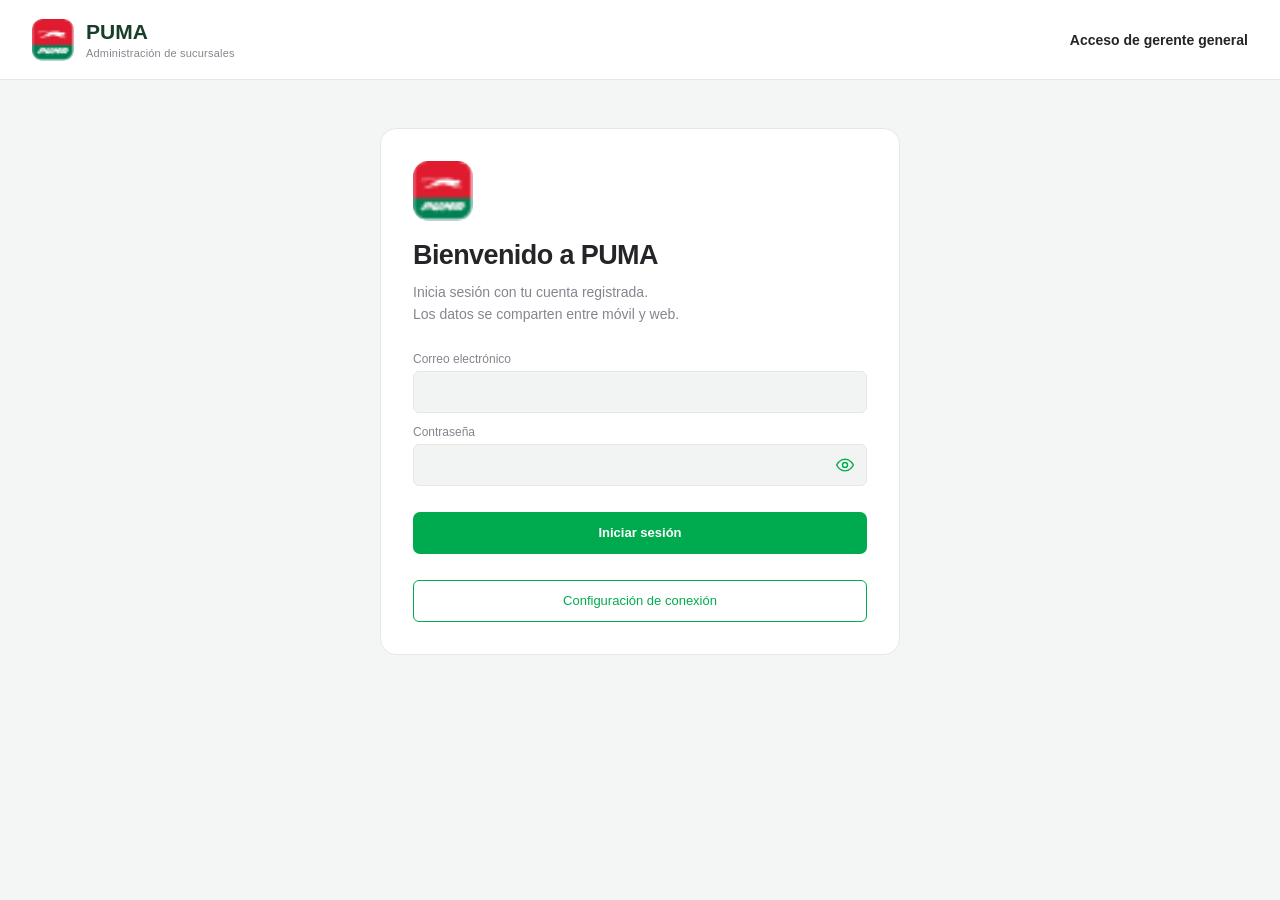
==== commit e183e023: "Implement employee registration and sales functionality with role-based access control - Added migra" ====
--- a/web-preview/PUMA-Gerente-General.html
+++ b/web-preview/PUMA-Gerente-General.html
@@ -8,12 +8,15 @@
  <link rel="icon" href="[data-uri]">
  <style>
 :root{--green:#00ab4f;--bg:#f2f2f7;--ink:#252529;--muted:#85858e;--line:#ededf1;--critical:#ff3b30;--yellow:#ffcc00;font-family:-apple-system,BlinkMacSystemFont,"Segoe UI",sans-serif;color:var(--ink);background:#e9edeb;font-synthesis:none}
+.worker-page{display:grid;gap:14px}.worker-page>.card{margin:0;padding:16px}.worker-page .card>h3{color:var(--green);margin-bottom:14px}.worker-page .page-head{margin:0}.worker-page .shift-subtitle{margin-top:6px;line-height:1.5}.worker-page .row{gap:10px}.worker-page form{display:grid;gap:14px}.worker-page form>.card{margin:0;padding:16px}.worker-page label{font-size:11px;margin:12px 0}.worker-page input,.worker-page select{font-size:13px;min-height:42px}.worker-metrics{display:grid;grid-template-columns:1fr 1fr;gap:10px;margin:14px 0}.worker-metrics>div{background:var(--bg);padding:12px;border-radius:9px;display:grid;gap:7px}.worker-metrics b{font-size:20px;color:var(--green);letter-spacing:-.4px}.worker-metrics small{font-size:11px}.worker-help,.worker-status{font-size:11px;color:var(--muted);line-height:1.65;margin:12px 0}.worker-schedule{display:grid;gap:10px}.worker-schedule-row{padding:12px;background:var(--bg);border-radius:8px}.worker-schedule-row b{font-size:13px}.worker-schedule-row p{font-size:12px;margin:10px 0 5px}.worker-empty{padding:20px 12px;text-align:center;background:var(--bg);border-radius:9px;font-size:12px;color:var(--muted);line-height:1.7}.worker-empty b{display:block;color:var(--ink);margin-bottom:5px}.worker-start{margin-top:12px}.worker-product{display:flex;align-items:center;gap:10px;padding:12px 0;border-bottom:1px solid var(--line)}.worker-product:last-child{border:0}.worker-product-icon{width:32px;height:32px;display:grid;place-items:center;border-radius:8px;background:#e4f7ec;color:var(--green);flex-shrink:0}.worker-product-icon svg{width:18px;height:18px}.worker-product-info{flex:1;min-width:0;display:grid;gap:5px;font-size:12px}.worker-product-info strong{color:var(--green)}.worker-product>label{width:65px;flex-shrink:0;margin:0;text-align:center}.worker-product input{text-align:center;padding:8px}.worker-prices{display:grid;grid-template-columns:repeat(3,1fr);gap:6px;margin:12px 0}.worker-prices>div{background:var(--bg);padding:10px 6px;border-radius:8px;display:grid;gap:6px;text-align:center}.worker-prices b{font-size:13px;color:var(--green)}.worker-checkout{padding:16px 12px;margin:14px 0;background:#e4f7ec;border-radius:9px;color:#138344;font-size:14px;font-weight:650}.worker-page .primary,.worker-page .outline{min-height:42px}.worker-page .card .card{box-shadow:none;border:1px solid var(--line);margin:12px 0 0}.worker-page .card .card p{font-size:11px;line-height:1.7;margin-top:6px}
 [hidden]{display:none!important}
+.password-control{position:relative;display:block;margin-top:5px}.password-control input{padding-right:48px;margin-top:0}.password-control button{position:absolute;right:0;top:0;bottom:0;width:44px;display:grid;place-items:center;color:var(--green);border-radius:6px}.password-control svg{pointer-events:none}
 .person-initials{display:grid;place-items:center;width:40px;height:40px;border-radius:50%;background:#e4f7ec;color:var(--green);font-weight:700;flex-shrink:0}.shift-badge.pending{background:#fff8df;color:#bc7900}.product-edit{display:block;margin:8px 0 0 auto;font-size:10px;color:var(--green)}.service-heading{display:flex;align-items:center;gap:10px;font-size:12px;margin-bottom:10px}.service-icon,.add-product{display:grid;place-items:center;width:28px;height:28px;border-radius:6px;background:#e4f7ec;color:var(--green);font-size:19px}.service-notes{font-size:11px;line-height:1.6}.cart-line{padding:9px 0;border-bottom:1px solid var(--line);font-size:11px}.cart-line .row{margin-top:7px}.cart-line input{width:58px;padding:6px}.sale-success{text-align:center;padding:25px 0}.sale-success>span{display:grid;place-items:center;margin:0 auto 15px;width:48px;height:48px;border-radius:50%;background:#e4f7ec;color:var(--green);font-size:24px}#app:has([data-design-view]) .card>h3{color:var(--green)}#app:has([data-design-view]) .card .buttons{margin-top:12px}#modal:has(form[data-module]){background:var(--bg);border-radius:12px}#modal:has(form[data-module]) h2{font-size:19px}form[data-module] fieldset{border:0;border-radius:10px;background:white;padding:12px;margin:14px 0}form[data-module] legend{float:left;width:100%;font-size:12px;font-weight:650;color:var(--green);margin-bottom:8px}form[data-module] fieldset label{clear:both}form[data-module] .buttons{position:sticky;bottom:0;background:var(--bg);padding-top:12px}
 *{box-sizing:border-box}body{margin:0}button,input,select,textarea{font:inherit}button{cursor:pointer}button:disabled{cursor:not-allowed;opacity:.45}button{border:0;background:transparent;color:inherit}button:focus-visible,input:focus-visible,select:focus-visible,summary:focus-visible{outline:3px solid #90dcb0;outline-offset:3px}input,select,textarea{min-width:0;border:1px solid transparent;background:var(--bg);border-radius:6px;padding:10px;width:100%;color:var(--ink)}input[type=checkbox]{width:18px;height:18px;accent-color:var(--green)}input[type=number]{appearance:textfield}input::-webkit-inner-spin-button{appearance:none}label{display:block;font-size:11px;color:var(--muted);margin:8px 0}label input,label select{display:block;margin-top:5px;font-size:13px;color:var(--ink)}label.checkbox{display:flex;align-items:center;gap:8px;color:var(--ink);font-size:12px}h1,h2,h3,p{margin:0}h2{font-size:21px;font-weight:700;letter-spacing:-.5px}h3{font-size:13px;font-weight:650}small{font-size:10px;color:var(--muted)}.workspace{max-width:1120px;min-height:100vh;margin:auto;display:grid;grid-template-columns:1fr 470px;align-items:center;gap:64px;padding:40px}.preview-panel{max-width:370px}.preview-brand{display:flex;align-items:center;gap:12px;font-size:19px;font-weight:750;letter-spacing:1px}.preview-brand img{width:42px;height:42px;border-radius:10px}.overline{display:block;font-size:9px;letter-spacing:1.5px;color:#728479;margin-top:3px}.preview-tag{display:inline-block;margin-top:38px;font-size:10px;letter-spacing:1.5px;font-weight:700;color:#447157}.preview-panel h1{font-size:42px;line-height:1.1;letter-spacing:-1.8px;margin:14px 0 18px;font-weight:750}.preview-panel>p{color:#637169;font-size:14px;line-height:1.7}.role-controls{display:grid;gap:9px;margin:25px 0}.role-button{text-align:left;display:grid;gap:5px;padding:15px 18px;background:#f7faf8;border:1px solid #d6e1da;border-radius:12px}.role-button span{font-size:14px;font-weight:650}.role-button small{color:#6a7b70;font-size:11px}.role-button.active{border-color:var(--green);box-shadow:inset 3px 0 var(--green)}.preview-note{font-size:11px;color:#68766c;display:flex;align-items:center;gap:8px}.status-dot{width:6px;height:6px;display:inline-block;border-radius:50%;background:var(--green)}details{margin:24px 0;font-size:12px;color:#5d7164}summary{cursor:pointer}ol{padding-left:20px;line-height:1.9}.preview-panel>.technical-note{font-size:11px;color:#7a877e;border-top:1px solid #d4ddd6;padding-top:16px}.text-button{font-size:11px;color:#78867d;text-decoration:underline;margin-top:12px;padding:0}.phone-wrap{display:flex;justify-content:center}.phone{width:390px;height:min(840px,calc(100vh - 64px));min-height:640px;border:7px solid #232525;border-radius:48px;background:var(--bg);box-shadow:0 25px 70px #24362b25,0 3px 8px #0002;overflow:hidden;display:flex;flex-direction:column;position:relative}.statusbar{flex:0 0 44px;position:relative;display:flex;justify-content:space-between;align-items:center;padding:6px 22px 0;font-size:11px;font-weight:700}.island{position:absolute;width:98px;height:23px;left:50%;top:7px;transform:translateX(-50%);border-radius:18px;background:#232525}#app{overflow-y:auto;flex:1;scrollbar-width:thin;padding:10px 14px 18px;scrollbar-color:#d9d9e0 transparent}.brand{display:flex;align-items:center;gap:7px;margin-bottom:14px}.brand img{width:32px;height:32px;border-radius:7px}.brand-name{color:var(--green);font-size:10px;font-weight:750}.brand small{font-size:9px;display:block}.brand .avatar{margin-left:auto}.avatar{width:30px;height:30px;border-radius:50%;background:#ffbd66;display:grid;place-items:center;font-size:22px}.welcome{font-size:19px;margin-bottom:12px}.page-head{display:flex;justify-content:space-between;align-items:center;margin:4px 0 15px;gap:8px}.page-head .primary{font-size:11px;padding:7px 12px;min-height:31px}.card{background:#fff;border-radius:12px;padding:12px;margin-bottom:12px}.card h3{margin-bottom:12px}.metrics{display:grid;grid-template-columns:1fr 1fr;gap:9px;margin-bottom:14px}.metric{background:white;border:1px solid #62bde3;border-radius:10px;padding:11px;min-height:88px;position:relative}.metric-title{font-size:11px;display:block;margin-bottom:12px;max-width:85%}.metric strong{font-size:20px;letter-spacing:-.6px;display:block}.metric small{font-size:9px}.metric .bubble{position:absolute;right:9px;top:9px;background:var(--bg);width:23px;height:23px;border-radius:50%;display:grid;place-items:center;color:#8e9ba5}.metric.cyan{background:#aed9e8;border:0;min-height:62px}.metric.cyan .metric-title{font-size:10px;margin-bottom:4px}.metric.cyan strong{font-size:17px}.pills{display:flex;gap:6px;overflow:auto;scrollbar-width:none;margin:10px 0 15px;white-space:nowrap}.pill{background:white;border-radius:20px;border:1px solid var(--line);padding:7px 11px;font-size:10px}.pill.active{background:var(--green);color:white;border-color:var(--green)}.row{display:flex;align-items:center;justify-content:space-between;gap:10px}.row+ .row{margin-top:10px}.muted{color:var(--muted)}.green{color:var(--green)}.critical{color:var(--critical)}.medium{color:#a87500}.optimal{color:var(--green)}.primary{background:var(--green);color:white;border-radius:7px;padding:11px;font-size:12px;font-weight:650;min-height:40px}.outline{border:1px solid var(--green);color:var(--green);border-radius:6px;padding:9px;font-size:11px;min-height:34px}.wide{width:100%}.section-title{font-size:13px;font-weight:700;margin:18px 0 10px}.station-button{text-align:left;display:block;width:100%}.station-button b{font-size:14px}.station-button p{font-size:11px;margin:5px 0}.station-button small{display:block;line-height:1.5}.divider{height:1px;background:var(--line);margin:11px 0}.badge{padding:4px 6px;border-radius:5px;background:#e3f6eb;color:var(--green);font-size:9px;font-weight:650;white-space:nowrap}.badge.critical{background:#fff0ef;color:var(--critical)}.badge.medium{background:#fff7dd;color:#ba8200}.gauge-grid{display:grid;grid-template-columns:repeat(3,1fr);gap:7px}.gauge{display:flex;align-items:center;flex-direction:column;gap:5px;background:var(--bg);border-radius:8px;padding:10px 4px}.gauge-name{font-size:10px;font-weight:650}.tank{position:relative;height:64px;width:32px;border-radius:5px;background:#e5e5ed;overflow:hidden;margin:4px 0}.tank-fill{position:absolute;bottom:0;width:100%;background:var(--green)}.tank-fill.medium{background:var(--yellow)}.tank-fill.critical{background:var(--critical)}.gauge strong{font-size:11px}.gauge small{font-size:9px}.alert{font-size:11px;padding:12px;border-radius:7px;display:flex;gap:9px;margin-bottom:8px;background:#ffecec;color:var(--critical)}.alert p{font-size:9px;color:#777;margin-top:4px}.alert.medium{background:#fff8df;color:#ae8000}.status-strip{background:var(--green);color:white;font-size:10px;font-weight:600;padding:10px;margin:0 -14px 12px}.actions{display:grid;grid-template-columns:repeat(3,1fr);gap:7px}.actions button{font-size:10px;background:#fff;border:1px solid #e7e7ef;border-radius:7px;padding:10px 5px;display:grid;justify-items:center;gap:6px}.actions svg{color:var(--green)}.pump-grid{display:grid;grid-template-columns:repeat(3,1fr);gap:7px}.pump-tile{background:#fff;border-radius:9px;padding:11px 8px;text-align:left;border:1px solid var(--line)}.pump-tile b{display:block;font-size:11px;margin:7px 0 5px}.pump-tile small{display:block;line-height:1.6;font-size:9px}.progress-track{height:6px;background:var(--bg);border-radius:5px;margin-top:6px;overflow:hidden}.progress-fill{height:100%;background:var(--green)}.performance-row{font-size:10px;margin-bottom:13px}.performance-row .row{margin:0}.tabbar{height:57px;display:flex;justify-content:space-around;align-items:center;border-top:1px solid #e6e6ed;background:white;flex:0 0 auto}.tabbar button{width:20%;display:grid;justify-items:center;gap:5px;font-size:8px;color:#96969f;padding:8px 2px}.tabbar button.active{color:var(--green);font-weight:700}.icon{width:17px;height:17px;display:inline-block;vertical-align:middle;stroke:currentColor;stroke-width:1.7;fill:none;stroke-linecap:round;stroke-linejoin:round}.home-indicator{background:#fff;height:16px;flex:0 0 auto}.home-indicator:after{content:"";display:block;width:115px;height:4px;background:#252525;border-radius:4px;margin:5px auto}.segmented{display:flex;gap:3px;padding:3px;background:#fff;border-radius:8px;margin-bottom:13px}.segmented button{font-size:10px;padding:8px 6px;flex:1;border-radius:5px}.segmented button.active{background:var(--green);color:white;font-weight:650}.cut-footer{display:flex;gap:8px;position:sticky;bottom:-18px;background:var(--bg);padding:12px 0 0}.cut-footer .primary{flex:1}.pump-form .row{margin:0}.pump-form h3{margin:0}.pump-fields{display:grid;grid-template-columns:1fr 1fr;gap:10px}.purchase-line{font-size:11px;padding:8px 0;border-bottom:1px solid var(--line)}.purchase-line .remove{color:var(--critical);font-size:11px}.inline-total{background:var(--bg);padding:10px;border-radius:6px;font-size:16px;font-weight:700;margin-top:7px}.login{padding-top:44px}.login .login-logo{width:60px;height:60px;border-radius:15px;margin-bottom:16px}.login h2{font-size:26px;margin-bottom:10px}.login p{font-size:12px;line-height:1.6;margin-bottom:20px}.login form{margin:26px 0}.login label{font-size:12px}.login input{background:white;padding:14px}.login .primary{margin-top:14px}.empty{font-size:12px;color:var(--muted);padding:18px 8px;line-height:1.8}.search{position:relative;margin-bottom:12px}.search input{background:white;padding:11px 12px}.search .icon{position:absolute;right:10px;top:11px;color:var(--green)}.back{font-size:12px;color:var(--green);padding:5px 0;margin-bottom:9px}.chart{width:100%;height:145px}.chart text{font-size:10px;fill:var(--muted)}.chart .line{fill:none;stroke:var(--green);stroke-width:2}.profile-label{font-size:11px;color:var(--muted);margin-bottom:3px}.profile-value{font-size:14px;margin-bottom:15px}dialog{border:0;border-radius:16px;padding:20px;width:min(360px,calc(100vw - 30px));color:var(--ink);box-shadow:0 20px 80px #0003}dialog::backdrop{background:#17211c66}dialog h2{font-size:19px;margin-bottom:10px}dialog p{font-size:12px;line-height:1.7;margin:10px 0}dialog .buttons{display:flex;justify-content:flex-end;gap:10px;margin-top:18px}.dialog-error{color:var(--critical);font-size:11px;line-height:1.5;margin-top:10px}#toast{position:fixed;bottom:24px;left:50%;transform:translateX(-50%);background:#26372c;color:white;padding:12px 18px;border-radius:10px;font-size:12px;z-index:10;max-width:90vw;box-shadow:0 8px 30px #0002}.cut-counter{font-size:11px;padding:10px 0;color:var(--muted)}.fuel-sales .row{font-size:11px;margin:10px 0}.reception .row{font-size:10px}.report-stats{display:grid;grid-template-columns:1fr 1fr;gap:10px}.report-stats .card strong{font-size:19px}.report-stats small{display:block;margin-bottom:8px}.error-panel{color:var(--critical);font-size:12px;line-height:1.6;background:#fff0ee;padding:12px;border-radius:8px}
 @media(max-width:760px){.workspace{display:flex;flex-direction:column;padding:16px;gap:18px;align-items:center}.preview-panel{width:100%;max-width:450px}.preview-panel h1,.preview-panel>p:not(.technical-note),.preview-note,details,.preview-tag,.text-button{display:none}.preview-brand{font-size:15px}.preview-brand img{width:32px;height:32px}.role-controls{grid-template-columns:1fr 1fr;margin:14px 0 10px}.role-button{padding:10px}.role-button span{font-size:12px}.role-button small{font-size:9px}.preview-panel>.technical-note{font-size:10px;padding-top:8px}.phone{height:790px;min-height:0;width:min(390px,calc(100vw - 20px));border-width:5px}.phone-wrap{width:100%}.preview-panel h1{font-size:30px}}
 @media(prefers-reduced-motion:no-preference){button{transition:background .15s,border-color .15s}.tank-fill,.progress-fill{transition:height .25s,width .25s}}
 .shift-subtitle{font-size:10px;color:var(--green);margin:5px 0 14px}.shift-filters{display:grid;grid-template-columns:1fr 1fr;gap:8px}.shift-filters label{font-size:9px}.shift-filters input,.shift-filters select{padding:8px;font-size:10px}.shift-summary{display:grid;grid-template-columns:repeat(4,1fr);background:white;border-radius:9px;padding:12px 6px;margin:10px 0}.shift-summary div{text-align:center}.shift-summary strong{display:block;font-size:15px}.shift-summary small{font-size:8px}.programado{color:var(--green)}.en-curso{color:#1682ff}.completado{color:#9898a3}.cancelado{color:var(--critical)}.shift-meta{font-size:9px;color:var(--muted);margin:7px 0}.shift-group-title{font-size:11px;margin:15px 0 8px;text-transform:capitalize}.shift-row{width:100%;text-align:left;position:relative;padding-right:22px}.shift-row b{font-size:12px}.shift-row p{font-size:10px;margin-top:5px}.shift-row small{font-size:9px}.shift-chevron{position:absolute;right:10px;bottom:18px;color:var(--muted)}.shift-badge{font-size:8px;font-weight:650;padding:4px 6px;border-radius:5px;background:#e4f7ec;white-space:nowrap}.shift-badge.en-curso{background:#edf4ff}.shift-badge.completado{background:#f0f0f5}.shift-badge.cancelado{background:#fff0ef}.shift-sticky{position:sticky;bottom:-18px;background:var(--bg);padding:12px 0 0;margin-top:18px}.shift-sticky.buttons{display:flex;gap:10px}.shift-sticky.buttons>*{flex:1}.shift-presets{display:grid;grid-template-columns:1fr 1fr;gap:7px;margin:7px 0 12px}.shift-presets button{background:var(--bg);border-radius:6px;padding:9px 6px;font-size:10px}.shift-presets small{display:block;font-size:8px;margin-top:3px}.shift-presets .active{background:var(--green);color:white}.shift-presets .active small{color:white}.shift-identity{border:1px solid var(--green);margin-top:14px}.shift-identity h3{margin:8px 0 5px}.shift-info-row{display:flex;justify-content:space-between;gap:12px;font-size:10px;padding:8px 0;border-bottom:1px solid var(--line)}.shift-info-row span{color:var(--muted)}.shift-info-row b{text-align:right;font-weight:550}.shift-warning,.shift-error,.shift-success{font-size:10px;padding:12px;border-radius:8px;margin:12px 0;line-height:1.6}.shift-warning{background:#fff8df;color:#756029}.shift-warning p,.shift-error p,.shift-success p{margin-top:5px}.shift-error{background:#fff0ef;color:var(--critical)}.shift-success{background:#e4f7ec;color:#138344}.shift-valid{font-size:9px;color:var(--green);margin:8px 0}.danger{border-color:var(--critical);color:var(--critical)}.connection-state{font-size:10px;color:var(--green);padding:6px 14px;background:#e4f7ec}.connection-state.failed{background:#fff0ef;color:var(--critical)}
+.worker-tank{padding:12px 0;border-bottom:1px solid var(--line);font-size:12px}.worker-tank:last-child{border:0}.worker-tank progress{display:block;width:100%;height:8px;margin:10px 0;accent-color:var(--green)}
 
 </style>
  <style>
@@ -192,8 +195,8 @@
 function validateCut(cut){
  assert(shifts.includes(cut.shift),'Turno inválido.');
  assert(/^\d{4}-\d{2}-\d{2}$/.test(cut.date),'Fecha inválida.');
- assert(cut.pumps.length===6&&new Set(cut.pumps.map(p=>p.number)).size===6&&cut.pumps.every(p=>Number.isInteger(p.number)&&p.number>=1&&p.number<=6),'El corte requiere exactamente las bombas 1 a 6, sin duplicados.');
- assert(cut.pumps.every(p=>p.fuel===fuelFor(p.number)&&validNumber(p.volume)&&validNumber(p.amount)),'Verifica los valores y el combustible de las seis bombas.');
+ assert([3,6].includes(cut.pumps.length)&&new Set(cut.pumps.map(p=>p.number)).size===cut.pumps.length&&cut.pumps.every(p=>Number.isInteger(p.number)&&p.number>=1&&p.number<=cut.pumps.length),'El corte requiere tres controles o seis registros históricos, sin duplicados.');
+ assert(cut.pumps.every(p=>p.fuel===(cut.pumps.length===3?fuels[p.number-1]:fuelFor(p.number))&&validNumber(p.volume)&&validNumber(p.amount)),'Verifica los valores y el combustible de los registros.');
  assert(cut.purchases.every(p=>fuels.includes(p.fuel)&&validNumber(p.volume,true)&&validNumber(p.cost)&&p.supplier.trim()),'Las compras requieren cantidad positiva, costo válido y proveedor.');
  assert(cut.losses.every(p=>fuels.includes(p.fuel)&&validNumber(p.volume,true)&&p.reason.trim()),'Las pérdidas requieren cantidad positiva y motivo.');
  if(cut.closed)assert(cut.pumps.every(p=>p.complete),'Debes registrar las seis bombas antes de cerrar el corte.');
@@ -269,11 +272,14 @@
  }
  if(kind==='services')assert(item.name.trim()&&Number.isFinite(item.price)&&item.price>=0,'Verifica nombre y precio.');
  if(kind==='shifts'){
+  const previous=list.find(s=>s.id===item.id),changed=!previous||['employeeID','stationID','start','end'].some(k=>previous[k]!==item[k]);
+  if(changed&&Number.isFinite(Date.parse(item.start)))assert(P.day(new Date(item.start))>=P.day(),'No puedes asignar turnos en una fecha pasada.');
   const existing=list.find(s=>s.id===item.id);assert(!existing||shiftStatus(existing)==='Programado','Solo puedes editar un turno Programado.');
   assert(next.operations.employees.some(e=>e.id===item.employeeID&&e.stationID===item.stationID&&e.active),'Selecciona un empleado activo de esta sucursal.');
   assert(Number.isFinite(Date.parse(item.start))&&Date.parse(item.end)>Date.parse(item.start),'El fin debe ser posterior al inicio.');
   const conflict=list.find(s=>s.id!==item.id&&!s.cancelled&&s.employeeID===item.employeeID&&Date.parse(s.start)<Date.parse(item.end)&&Date.parse(s.end)>Date.parse(item.start));
   assert(!conflict,'Conflicto de horarios'+(conflict?`: TUR-${conflict.id.slice(0,8)} · ${conflict.start} → ${conflict.end}. Cambia el horario o el empleado.`:'.'));
+  if(changed)assert(!list.some(s=>s.id!==item.id&&s.employeeID===item.employeeID&&!s.cancelled&&P.day(new Date(s.start))===P.day(new Date(item.start))),'El empleado solo puede tener un turno por día.');
  }
  const index=list.findIndex(e=>e.id===item.id);if(index<0)list.push(item);else list[index]=item;return next;
 }
@@ -289,6 +295,7 @@
 function transition(data,id,status){const next=normalize(data),r=next.operations.records.find(r=>r.id===id);assert(r&&['Pendiente','En proceso'].includes(r.status)&&['En proceso','Completado','Cancelado'].includes(status),'El servicio ya terminó.');r.status=status;return next;}
 function fill(data,stationID,fuel,volume,cost,supplier){const next=normalize(data),s=next.stations.find(s=>s.id===stationID),t=s?.tanks.find(t=>t.fuel===fuel);assert(t&&Number.isFinite(volume)&&volume>0&&Number.isFinite(cost)&&cost>=0&&supplier.trim()&&t.current+volume<=t.capacity,'Verifica cantidad, proveedor y capacidad.');t.current+=volume;s.receipts=s.receipts||[];s.receipts.push({id:P.id(),stationID,date:stamp(),fuel,volume,cost,supplier});return next;}
 function manager(data,id,active){let next=P.assign(data,id,null);const u=next.users.find(u=>u.id===id&&u.role==='branch');assert(u,'Gerente inexistente.');u.active=active;return next;}
+function deleteManager(data,id){assert(data.users.some(u=>u.id===id&&u.role==='branch'),'Solo puedes eliminar gerentes de sucursal.');const next=P.assign(data,id,null);next.users=next.users.filter(u=>u.id!==id);return next;}
 function performance(data,stations,days,category='all',endDay=P.day()){
  assert(Number.isInteger(days)&&days>0&&days<=365,'Período inválido.');
  assert(['all','fuel','products','services'].includes(category),'Actividad inválida.');
@@ -297,19 +304,27 @@
  for(let offset=days-1;offset>=0;offset--){const date=new Date(end);date.setUTCDate(date.getUTCDate()-offset);points.push({date:date.toISOString().slice(0,10),fuel:0,products:0,services:0,volume:0,losses:0,units:0,completed:0,pending:0,cancelled:0});}
  const byDay=new Map(points.map(p=>[p.date,p])),fuelSales=Object.fromEntries(P.fuels.map(f=>[f,0])),productSales=new Map(),serviceSales=new Map();
  const pointFor=iso=>{const date=new Date(iso);return Number.isFinite(date.getTime())?byDay.get(P.day(date)):undefined;};
- for(const s of stations)for(const c of s.cuts||[]){const p=byDay.get(c.date);if(!p||!c.closed)continue;const t=P.totals(c);p.fuel+=t.sales;p.volume+=t.volume;p.losses+=t.losses;for(const pump of c.pumps)fuelSales[pump.fuel]=(fuelSales[pump.fuel]||0)+pump.amount;}
- for(const sale of ops.sales){if(!ids.has(uuid(sale.stationID)))continue;const p=pointFor(sale.date);if(!p)continue;p.products+=total(sale);for(const l of sale.lines){p.units+=l.quantity;const key=uuid(l.productID),row=productSales.get(key)||{id:key,name:l.name,units:0,revenue:0};row.units+=l.quantity;row.revenue+=l.price*l.quantity;productSales.set(key,row);}}
- for(const r of ops.records){if(!ids.has(uuid(r.stationID)))continue;const p=pointFor(r.date);if(!p)continue;if(r.status==='Completado'){p.services+=r.price;p.completed++;const key=uuid(r.serviceID),row=serviceSales.get(key)||{id:key,name:r.name,count:0,revenue:0};row.count++;row.revenue+=r.price;serviceSales.set(key,row);}else if(r.status==='Pendiente'||r.status==='En proceso')p.pending++;else if(r.status==='Cancelado')p.cancelled++;}
+ for(const s of stations)for(const c of s.cuts||[]){const p=byDay.get(c.date);if(!p||!c.closed||c.registerSource)continue;const t=P.totals(c);p.fuel+=t.sales;p.volume+=t.volume;p.losses+=t.losses;for(const pump of c.pumps)fuelSales[pump.fuel]=(fuelSales[pump.fuel]||0)+pump.amount;}
+ for(const sale of data.registerSales||[]){if(!ids.has(uuid(sale.station_id)))continue;const p=byDay.get(sale.work_day);if(!p)continue;p.fuel+=Number(sale.fuel_total);p.volume+=Number(sale.gallons);if(sale.fuel)fuelSales[sale.fuel]=(fuelSales[sale.fuel]||0)+Number(sale.fuel_total);}
+ for(const sale of ops.sales){if(!ids.has(uuid(sale.stationID)))continue;const p=sale.workDay?byDay.get(sale.workDay):pointFor(sale.date);if(!p)continue;p.products+=total(sale);for(const l of sale.lines){p.units+=l.quantity;const key=uuid(l.productID),row=productSales.get(key)||{id:key,name:l.name,units:0,revenue:0};row.units+=l.quantity;row.revenue+=l.price*l.quantity;productSales.set(key,row);}}
+ for(const r of ops.records){if(!ids.has(uuid(r.stationID)))continue;const p=r.workDay?byDay.get(r.workDay):pointFor(r.date);if(!p)continue;if(r.status==='Completado'){p.services+=r.price;p.completed++;const key=uuid(r.serviceID),row=serviceSales.get(key)||{id:key,name:r.name,count:0,revenue:0};row.count++;row.revenue+=r.price;serviceSales.set(key,row);}else if(r.status==='Pendiente'||r.status==='En proceso')p.pending++;else if(r.status==='Cancelado')p.cancelled++;}
  const round=n=>Math.round((n+Number.EPSILON)*100)/100;
  for(const p of points){for(const key of ['fuel','products','services'])p[key]=round(p[key]);p.total=round(p.fuel+p.products+p.services);p.sales=category==='all'?p.total:p[category];}
  const summary=Object.fromEntries(['fuel','products','services','total','sales','volume','losses','units','completed','pending','cancelled'].map(k=>[k,round(points.reduce((n,p)=>n+p[k],0))]));
  return {points,summary,fuelSales,products:[...productSales.values()].sort((a,b)=>b.revenue-a.revenue),services:[...serviceSales.values()].sort((a,b)=>b.revenue-a.revenue)};
 }
 function performanceCSV(report){return 'Fecha,Combustible USD,Productos USD,Servicios completados USD,Ingresos totales USD,Ingresos actividad seleccionada USD,Galones vendidos,Perdidas gal,Unidades productos,Servicios completados,Servicios pendientes,Servicios cancelados\n'+report.points.map(p=>[p.date,p.fuel.toFixed(2),p.products.toFixed(2),p.services.toFixed(2),p.total.toFixed(2),p.sales.toFixed(2),p.volume,p.losses,p.units,p.completed,p.pending,p.cancelled].join(',')).join('\n');}
-return {empty,normalize,save,clock,sell,record,transition,fill,manager,total,stamp,shiftStatus,cancelShift,performance,performanceCSV};
+return {empty,normalize,save,clock,sell,record,transition,fill,manager,deleteManager,total,stamp,shiftStatus,cancelShift,performance,performanceCSV};
 });
 
 </script><script>
+function passwordInput(attributes){return `<span class="password-control"><input ${attributes}><button type="button" data-password-toggle aria-label="Mostrar contrase\u00f1a" aria-pressed="false"><svg viewBox="0 0 24 24" width="20" height="20" fill="none" stroke="currentColor" stroke-width="1.7" aria-hidden="true"><path d="M2 12s3.5-7 10-7 10 7 10 7-3.5 7-10 7S2 12 2 12Z"/><circle cx="12" cy="12" r="3"/><path class="password-slash" d="M3 3l18 18" hidden/></svg></button></span>`;}
+document.addEventListener('click',event=>{
+ const button=event.target.closest('[data-password-toggle]');if(!button)return;
+ const input=button.parentElement.querySelector('input'),visible=input.type==='password';
+ input.type=visible?'text':'password';button.setAttribute('aria-label',visible?'Ocultar contrase\u00f1a':'Mostrar contrase\u00f1a');button.setAttribute('aria-pressed',String(visible));
+ button.querySelector('.password-slash').toggleAttribute('hidden',!visible);input.focus();
+});
 'use strict';
 const previewTestId=new URLSearchParams(location.search).get('test');
 const KEY='puma-web-preview-v1'+(previewTestId?'-test-'+previewTestId:'');
@@ -325,7 +340,9 @@
 const state={userId:null,page:'dashboard',filter:null,stationId:null,shift:'vespertino',draft:null,period:30,reportCategory:'all',search:''};
 const user=()=>data?.users.find(u=>u.id===state.userId);
 const branch=()=>data?.stations.find(s=>s.id===user()?.stationId);
-const selected=()=>data.stations.filter(s=>!state.filter||s.id===state.filter);
+const departmentKey=value=>String(value||'').trim().replace(/\s+/g,' ').normalize('NFD').replace(/[\u0300-\u036f]/g,'').toLowerCase();
+const departmentFilters=()=>Array.from(new Map(data.stations.map(s=>[departmentKey(s.city),String(s.city||'').trim().replace(/\s+/g,' ')])).entries()).filter(([key])=>key);
+const selected=()=>data.stations.filter(s=>!state.filter||(state.filter.startsWith('department:')?departmentKey(s.city)===state.filter.slice(11):s.id===state.filter));
 const closedCuts=(s,date=Puma.day())=>s.cuts.filter(c=>c.closed&&(!date||c.date===date));
 const card=(title,body)=>`<section class="card">${title?`<h3>${esc(title)}</h3>`:''}${body}</section>`;
 function cacheCommit(next){data=next;try{localStorage.setItem(KEY,JSON.stringify(next));}catch(error){if(previewTestId)throw error;notify("Datos remotos guardados; la caché de este navegador no está disponible.");}}
@@ -333,29 +350,29 @@
 function notify(message){$('#toast').textContent=message;$('#toast').hidden=false;clearTimeout(notify.timer);notify.timer=setTimeout(()=>$('#toast').hidden=true,4500);}
 function modal(content){$('#modal-content').innerHTML=content;$('#modal').showModal();}
 function closeModal(){$('#modal').close();}
-function errorDialog(message){modal(`<h2>No se pudo completar</h2><p>${esc(message)}</p><div class="buttons"><button class="primary" data-action="close-modal">Aceptar</button></div>`);}
+function errorDialog(message){modal(`<h2>No se pudo completar</h2><p>${esc(safeUIMessage(message))}</p><div class="buttons"><button class="primary" data-action="close-modal">Aceptar</button></div>`);}
 async function login(username,password){if(!previewTestId){await remoteLogin(username.trim(),password);state.page="dashboard";render();return;}const found=data.users.find(u=>u.active!==false&&u.username.toLowerCase()===username.trim().toLowerCase()&&u.password===password);if(!found)throw Error('Usuario o contraseña incorrectos.');state.userId=found.id;state.page='dashboard';state.filter=null;state.draft=null;state.search='';render();}
 async function saveDraft(close=false){if(!state.draft||state.draft.closed)return;await commit(Puma.saveCut(data,branch().id,state.draft,close));state.draft=Puma.clone(branch().cuts.find(c=>c.id===state.draft.id));}
 async function go(page){if(state.page==='cut')await saveDraft();state.page=page;state.search='';render();}
-function getCut(shift){return Puma.clone(branch().cuts.find(c=>c.date===Puma.day()&&c.shift===shift)||Puma.blankCut(shift));}
+function getCut(shift){return Puma.clone(branch().cuts.find(c=>c.date===Puma.day()&&c.shift===shift)||(()=>{const cut=Puma.blankCut(shift);cut.pumps=Puma.fuels.map((fuel,i)=>({number:i+1,fuel,volume:0,amount:0,complete:false}));return cut;})());}
 async function openCut(shift){if(state.page==='cut'&&state.shift===shift)return;if(state.page==='cut'&&state.shift!==shift)await saveDraft();state.shift=shift;state.draft=getCut(shift);state.page='cut';render();}
 function metric(title,value,ico='money'){return `<div class="metric"><span class="metric-title">${esc(title)}</span><span class="bubble">${icon(ico)}</span><strong>${esc(value)}</strong></div>`;}
 function brand(){const u=user(),s=branch();return `<header class="brand"><img src="[data-uri]" alt="PUMA"><div><div class="brand-name">${esc(u.role==='general'?'GASOLINERA PUMA':s?.name||'PUMA')}</div><small>${esc(u.role==='general'?'Gerente General':`Gerente de Sucursal — ${s?.city||'Sin asignación'}`)}</small></div><button class="avatar" data-action="alerts" aria-label="Ver alertas">${icon('bell')}</button><div class="avatar" aria-hidden="true">👩🏻‍🦰</div></header>`;}
 function gauges(tanks){return `<div class="gauge-grid">${tanks.map(t=>`<div class="gauge"><span class="gauge-name">${esc(t.fuel)}</span><div class="tank"><div class="tank-fill ${Puma.statusClass(t)}" style="height:${Puma.level(t)*100}%"></div></div><strong>${Math.round(Puma.level(t)*100)}%</strong><small class="${Puma.statusClass(t)}">${Puma.status(t)}</small><small>${num(t.current)} gal</small></div>`).join('')}</div>`;}
 function alerts(stations){const tanks=stations.flatMap(s=>s.tanks.filter(t=>Puma.status(t)==='Crítico').map(t=>({station:s,tank:t})));return tanks.length?tanks.map(({station:s,tank:t})=>`<div class="alert">${icon('alert')}<div><b>${esc(t.fuel)} por debajo del mínimo</b><p>${esc(s.name)} · ${Math.round(Puma.level(t)*100)}% · Requiere reabastecimiento.</p></div></div>`).join(''):'<div class="empty">Sin alertas críticas hoy.</div>';}
-function generalDashboard(){const stations=selected(),total=Puma.aggregate(stations),commercial=Operations.performance(data,stations,1).summary,incomes=new Map(stations.map(s=>[s.id,Operations.performance(data,[s],1).summary.total])),max=Math.max(1,...incomes.values());return `${brand()}<h2 class="welcome">Hola, ${esc(user().name)}</h2><div class="metrics">${metric('Ingresos Totales Hoy',money(commercial.total))}${metric('Combustible Hoy',money(commercial.fuel),'inventory')}${metric('Productos Hoy',money(commercial.products),'money')}${metric('Servicios Hoy',money(commercial.services),'check')}${metric('Galones Vendidos',num(total.volume),'inventory')}${metric('Compras Hoy',money(total.purchases),'truck')}${metric('Pérdidas Hoy (gal)',num(total.losses),'alert')}</div><div class="pills"><button class="pill ${!state.filter?'active':''}" data-action="filter" data-id="">Todas las Sucursales</button>${data.stations.map(s=>`<button class="pill ${state.filter===s.id?'active':''}" data-action="filter" data-id="${esc(s.id)}">${esc(s.city)}</button>`).join('')}</div>${card('Actividad comercial de hoy',`<div class="shift-info-row"><span>Productos vendidos</span><b>${commercial.units} unidades</b></div><div class="shift-info-row"><span>Servicios completados</span><b>${commercial.completed}</b></div><div class="shift-info-row"><span>Servicios pendientes / en proceso</span><b>${commercial.pending}</b></div><div class="buttons"><button class="outline" data-action="navigate" data-page="pos">Punto de venta</button><button class="outline" data-action="navigate" data-page="services">Servicios</button></div><p class="shift-meta">Cortes cerrados, ventas confirmadas y servicios completados. Servicios agrupados por fecha de registro.</p>`)}${card('Ingresos de Sucursales Hoy',stations.map(s=>`<button class="performance-row station-button" data-action="station-detail" data-id="${esc(s.id)}"><div class="row"><b>${esc(s.name)}</b><span class="green">${money(incomes.get(s.id))}</span></div><div class="progress-track"><div class="progress-fill" style="width:${incomes.get(s.id)/max*100}%"></div></div></button>`).join(''))}${card('Niveles de Tanques Globales',gauges(Puma.globalTanks(stations)))}<h3 class="section-title">Alertas Críticas</h3>${alerts(stations)}${card('Cortes del Día (Sucursales)',stations.map(s=>`<div class="row"><span style="font-size:11px">${esc(s.name)}</span><span class="badge">${closedCuts(s).length}/2 cerrados</span></div>`).join(''))}<button class="outline wide" data-action="navigate" data-page="reports">${icon('reports')} Rendimiento de Ventas</button>`;}
-function branchDashboard(){const s=branch();if(!s)return noAssignment();const total=Puma.aggregate([s]),critical=s.tanks.some(t=>Puma.status(t)==='Crítico');return `${brand()}<h2 class="welcome">Hola, ${esc(user().name)}</h2><div class="status-strip">${icon('check')} Estado de Sucursal: ${critical?'Requiere atención':'Excelente'}</div><div class="metrics"><div class="metric cyan"><span class="metric-title">Ventas Hoy</span><strong>${money(total.sales)}</strong></div><div class="metric cyan"><span class="metric-title">Galones Hoy</span><strong>${num(total.volume)}</strong></div></div>${card('Inventario de Tanques',gauges(s.tanks))}<h3 class="section-title">Alertas Activas</h3>${alerts([s])}<div class="alert medium">${icon('cuts')}<div><b>Dos cortes diarios</b><p>${closedCuts(s).length}/2 cerrados hoy. Registra las seis bombas para consolidar.</p></div></div><h3 class="section-title">Acciones Rápidas</h3><div class="actions"><button data-action="open-cut" data-shift="vespertino">${icon('bolt')}Capturar Corte</button><button data-action="navigate" data-page="inventory">${icon('inventory')}Ver Inventario</button><button data-action="movement" data-type="loss">${icon('alert')}Incidencia</button></div><h3 class="section-title">Estado de las 6 bombas</h3>${pumpGrid(s.cuts.find(c=>c.date===Puma.day()&&c.shift==='vespertino')||Puma.blankCut('vespertino'))}`;}
+function generalDashboard(){const stations=selected(),total=Puma.aggregate(stations),commercial=Operations.performance(data,stations,1).summary,incomes=new Map(stations.map(s=>[s.id,Operations.performance(data,[s],1).summary.total])),max=Math.max(1,...incomes.values());return `${brand()}<h2 class="welcome">Hola, ${esc(user().name)}</h2><div class="metrics">${metric('Ingresos Totales Hoy',money(commercial.total))}${metric('Combustible Hoy',money(commercial.fuel),'inventory')}${metric('Productos Hoy',money(commercial.products),'money')}${metric('Servicios Hoy',money(commercial.services),'check')}${metric('Galones Vendidos',num(total.volume),'inventory')}${metric('Compras Hoy',money(total.purchases),'truck')}${metric('Pérdidas Hoy (gal)',num(total.losses),'alert')}</div><div class="pills"><button class="pill ${!state.filter?'active':''}" data-action="filter" data-id="">Todas las Sucursales</button>${departmentFilters().map(([key,label])=>`<button class="pill ${state.filter==='department:'+key?'active':''}" data-action="filter" data-id="${esc('department:'+key)}">${esc(label)}</button>`).join('')}</div>${card('Actividad comercial de hoy',`<div class="shift-info-row"><span>Productos vendidos</span><b>${commercial.units} unidades</b></div><div class="shift-info-row"><span>Servicios completados</span><b>${commercial.completed}</b></div><div class="shift-info-row"><span>Servicios pendientes / en proceso</span><b>${commercial.pending}</b></div><div class="buttons"><button class="outline" data-action="navigate" data-page="pos">Punto de venta</button><button class="outline" data-action="navigate" data-page="services">Servicios</button></div><p class="shift-meta">Cortes cerrados, ventas confirmadas y servicios completados. Servicios agrupados por fecha de registro.</p>`)}${card('Ingresos de Sucursales Hoy',stations.map(s=>`<button class="performance-row station-button" data-action="station-detail" data-id="${esc(s.id)}"><div class="row"><b>${esc(s.name)}</b><span class="green">${money(incomes.get(s.id))}</span></div><div class="progress-track"><div class="progress-fill" style="width:${incomes.get(s.id)/max*100}%"></div></div></button>`).join(''))}${card('Niveles de Tanques Globales',gauges(Puma.globalTanks(stations)))}<h3 class="section-title">Alertas Críticas</h3>${alerts(stations)}${card('Cortes del Día (Sucursales)',stations.map(s=>`<div class="row"><span style="font-size:11px">${esc(s.name)}</span><span class="badge">${closedCuts(s).length}/2 cerrados</span></div>`).join(''))}<button class="outline wide" data-action="navigate" data-page="reports">${icon('reports')} Rendimiento de Ventas</button>`;}
+function branchDashboard(){const s=branch();if(!s)return noAssignment();const total=Operations.performance(data,[s],1).summary,critical=s.tanks.some(t=>Puma.status(t)==='Crítico');return `${brand()}<h2 class="welcome">Hola, ${esc(user().name)}</h2><div class="status-strip">${icon('check')} Estado de Sucursal: ${critical?'Requiere atención':'Excelente'}</div><div class="metrics"><div class="metric cyan"><span class="metric-title">Ventas Hoy</span><strong>${money(total.total)}</strong></div><div class="metric cyan"><span class="metric-title">Galones Hoy</span><strong>${num(total.volume)}</strong></div></div>${metric('Productos Hoy',money(total.products))}${metric('Servicios Hoy',money(total.services))}<button class="primary wide" data-action="navigate" data-page="register">Ventas de empleados y cortes por turno</button>${card('Inventario de Tanques',gauges(s.tanks))}<h3 class="section-title">Alertas Activas</h3>${alerts([s])}<div class="alert medium">${icon('cuts')}<div><b>Dos cortes diarios</b><p>${closedCuts(s).length}/2 cerrados hoy. Consolida las ventas de cada turno.</p></div></div><h3 class="section-title">Acciones Rápidas</h3><div class="actions"><button data-action="open-cut" data-shift="vespertino">${icon('bolt')}Capturar Corte</button><button data-action="navigate" data-page="inventory">${icon('inventory')}Ver Inventario</button><button data-action="movement" data-type="loss">${icon('alert')}Incidencia</button></div><h3 class="section-title">Control por combustible</h3>${pumpGrid(s.cuts.find(c=>c.date===Puma.day()&&c.shift==='vespertino')||getCut('vespertino'))}`;}
 function noAssignment(){return `${brand()}${card('Sucursal sin asignar','<p class="empty">Tu perfil aún no tiene sucursal. El Gerente General puede asignarla desde Gerentes.</p>')}<button class="outline wide" data-action="navigate" data-page="profile">Ver perfil</button>`;}
-function pumpGrid(cut){return `<div class="pump-grid">${cut.pumps.map(p=>`<button class="pump-tile" data-action="pump-detail" data-shift="${cut.shift}" data-number="${p.number}">${icon('pumps')}<b>Bomba ${p.number}</b><small>${esc(p.fuel)}</small><small class="${p.complete?'green':'muted'}">${p.complete?'Registrada':'Pendiente'}</small><small>${num(p.volume)} gal</small></button>`).join('')}</div>`;}
-function cutsPage(){if(!branch())return noAssignment();return `<div class="page-head"><h2>Cortes del Día</h2></div><p class="muted" style="font-size:11px;margin-bottom:15px">${esc(Puma.day())} · Dos turnos de operación</p>${Puma.shifts.map(shift=>{const cut=getCut(shift);return `<button class="card station-button" data-action="open-cut" data-shift="${shift}"><div class="row"><b>${names[shift]}</b><span class="badge ${cut.closed?'':'medium'}">${cut.closed?'Cerrado':'Pendiente'}</span></div><p>${cut.pumps.filter(p=>p.complete).length}/6 bombas registradas</p><small>Total ventas: ${money(Puma.totals(cut).sales)} &nbsp; ›</small></button>`;}).join('')}<p class="empty">Las ventas, compras y pérdidas se consolidan al cerrar cada corte.</p><h3 class="section-title">Historial</h3>${branch().cuts.filter(c=>c.date!==Puma.day()).map(c=>`<div class="card"><b style="font-size:12px">${names[c.shift]}</b><p class="muted" style="font-size:11px;margin-top:7px">${esc(c.date)} · ${c.closed?'Cerrado':'Borrador'}</p></div>`).join('')||'<p class="empty">No hay cortes de fechas anteriores.</p>'}`;}
-function cutPage(){const c=state.draft,total=Puma.totals(c),disabled=c.closed?'disabled':'';return `<button class="back" data-action="navigate" data-page="cuts">${icon('back')} Cortes del día</button><div class="page-head"><h2>Corte Diario</h2>${c.closed?'<span class="badge">Cerrado</span>':''}</div><div class="segmented">${Puma.shifts.map(shift=>`<button data-action="open-cut" data-shift="${shift}" class="${c.shift===shift?'active':''}">${names[shift]}</button>`).join('')}</div><p class="muted" style="font-size:10px;margin:10px 0">${esc(c.date)} · ${c.closed?'Corte cerrado e inmutable':'Borrador del turno'}</p>${card('',`<h3 class="green">Sección Ventas</h3><small>Total Ventas del Turno ($)</small><div class="inline-total" id="cut-sales">${money(total.sales)}</div><small style="display:block;margin-top:7px">Consolidado de las seis bombas</small>`)}${card('',`<h3 class="green">Combustible Recibido (gal)</h3><div class="row">${Puma.fuels.map(f=>`<small>${f}<br><b class="green">${num(c.purchases.filter(p=>p.fuel===f).reduce((n,p)=>n+p.volume,0))}</b></small>`).join('')}</div>${movementLines(c.purchases,'purchase')}<small>Las nuevas recepciones se registran en Más → Llenar tanques.</small>`)}<h3 class="section-title">Registro por Bomba (6)</h3>${c.pumps.map((p,i)=>`<section class="card pump-form" id="pump-${p.number}"><div class="row"><h3>${icon('pumps')} Bomba ${p.number}</h3><span class="badge">${esc(p.fuel)}</span></div><div class="pump-fields"><label>Galones Bomba ${p.number}<input type="number" min="0" step="0.1" value="${p.volume}" data-pump="${i}" data-field="volume" ${disabled}></label><label>Monto Bomba ${p.number} ($)<input type="number" min="0" step="0.01" value="${p.amount.toFixed(2)}" data-pump="${i}" data-field="amount" ${disabled}></label></div><label class="checkbox"><input type="checkbox" data-pump="${i}" data-field="complete" ${p.complete?'checked':''} ${disabled}>Bomba ${p.number} registrada</label></section>`).join('')}${card('',`<h3 class="green">Pérdidas o Daños</h3>${movementLines(c.losses,'loss')}${!c.closed?'<button class="outline wide" data-action="movement" data-type="loss">+ Registrar pérdida / daño</button>':''}`)}<div id="cut-counter" class="cut-counter">${c.pumps.filter(p=>p.complete).length}/6 bombas registradas</div>${!c.closed?'<div class="cut-footer"><button class="outline" data-action="save-cut">Guardar borrador</button><button class="primary" data-action="close-cut">Consolidar y Cerrar Corte</button></div>':''}`;}
+function pumpGrid(cut){return `<div class="pump-grid">${cut.pumps.map(p=>`<button class="pump-tile" data-action="pump-detail" data-shift="${cut.shift}" data-number="${p.number}">${icon('pumps')}<b>Control ${p.number}</b><small>${esc(p.fuel)}</small><small class="${p.complete?'green':'muted'}">${p.complete?'Registrada':'Pendiente'}</small><small>${num(p.volume)} gal</small></button>`).join('')}</div>`;}
+function cutsPage(){if(!branch())return noAssignment();return `<div class="page-head"><h2>Cortes del Día</h2></div><button class="primary wide" data-action="navigate" data-page="register">Ventas y cortes por turno</button><p class="muted" style="font-size:11px;margin-bottom:15px">${esc(Puma.day())} · Dos turnos de operación</p>${Puma.shifts.map(shift=>{const cut=getCut(shift);return `<button class="card station-button" data-action="open-cut" data-shift="${shift}"><div class="row"><b>${names[shift]}</b><span class="badge ${cut.closed?'':'medium'}">${cut.closed?'Cerrado':'Pendiente'}</span></div><p>${cut.pumps.filter(p=>p.complete).length}/${cut.pumps.length} registros completos</p><small>Total ventas: ${money(Puma.totals(cut).sales)} &nbsp; ›</small></button>`;}).join('')}<p class="empty">Las ventas, compras y pérdidas se consolidan al cerrar cada corte.</p><h3 class="section-title">Historial</h3>${branch().cuts.filter(c=>c.date!==Puma.day()).map(c=>`<div class="card"><b style="font-size:12px">${names[c.shift]}</b><p class="muted" style="font-size:11px;margin-top:7px">${esc(c.date)} · ${c.closed?'Cerrado':'Borrador'}</p></div>`).join('')||'<p class="empty">No hay cortes de fechas anteriores.</p>'}`;}
+function cutPage(){const c=state.draft,total=Puma.totals(c),disabled=c.closed?'disabled':'';return `<button class="back" data-action="navigate" data-page="cuts">${icon('back')} Cortes del día</button><div class="page-head"><h2>Corte Diario</h2>${c.closed?'<span class="badge">Cerrado</span>':''}</div><div class="segmented">${Puma.shifts.map(shift=>`<button data-action="open-cut" data-shift="${shift}" class="${c.shift===shift?'active':''}">${names[shift]}</button>`).join('')}</div><p class="muted" style="font-size:10px;margin:10px 0">${esc(c.date)} · ${c.closed?'Corte cerrado e inmutable':'Borrador del turno'}</p>${card('',`<h3 class="green">Sección Ventas</h3><small>Total Ventas del Turno ($)</small><div class="inline-total" id="cut-sales">${money(total.sales)}</div><small style="display:block;margin-top:7px">Consolidado por combustible</small>`)}${card('',`<h3 class="green">Combustible Recibido (gal)</h3><div class="row">${Puma.fuels.map(f=>`<small>${f}<br><b class="green">${num(c.purchases.filter(p=>p.fuel===f).reduce((n,p)=>n+p.volume,0))}</b></small>`).join('')}</div>${movementLines(c.purchases,'purchase')}<small>Las nuevas recepciones se registran en Más → Llenar tanques.</small>`)}<h3 class="section-title">Registros por combustible (${c.pumps.length})</h3>${c.pumps.map((p,i)=>`<section class="card pump-form" id="pump-${p.number}"><div class="row"><h3>${icon('pumps')} Control ${p.number}</h3><span class="badge">${esc(p.fuel)}</span></div><div class="pump-fields"><label>Galones Control ${p.number}<input type="number" min="0" step="0.1" value="${p.volume}" data-pump="${i}" data-field="volume" ${disabled}></label><label>Monto Control ${p.number} ($)<input type="number" min="0" step="0.01" value="${p.amount.toFixed(2)}" data-pump="${i}" data-field="amount" ${disabled}></label></div><label class="checkbox"><input type="checkbox" data-pump="${i}" data-field="complete" ${p.complete?'checked':''} ${disabled}>Control ${p.number} registrada</label></section>`).join('')}${card('',`<h3 class="green">Pérdidas o Daños</h3>${movementLines(c.losses,'loss')}${!c.closed?'<button class="outline wide" data-action="movement" data-type="loss">+ Registrar pérdida / daño</button>':''}`)}<div id="cut-counter" class="cut-counter">${c.pumps.filter(p=>p.complete).length}/${c.pumps.length} registros completos</div>${!c.closed?'<div class="cut-footer"><button class="outline" data-action="save-cut">Guardar borrador</button><button class="primary" data-action="close-cut">Consolidar y Cerrar Corte</button></div>':''}`;}
 function movementLines(items,type){return items.map(item=>`<div class="purchase-line row"><div><b>${esc(item.fuel)}</b> · ${num(item.volume)} gal<small style="display:block;margin-top:4px">${type==='purchase'?`${esc(item.supplier)} · ${money(item.cost)}`:esc(item.reason)}</small></div>${!state.draft.closed?`<button class="remove" data-action="remove-movement" data-type="${type}" data-id="${esc(item.id)}" aria-label="Eliminar ${type==='purchase'?'compra':'pérdida'}">✕</button>`:''}</div>`).join('')||'<p class="empty" style="padding:10px 0">Sin movimientos registrados.</p>';}
 function legacyInventoryPage(){if(!branch())return noAssignment();const s=branch();return `<div class="page-head"><h2>Inventario de Combustible</h2></div><p class="muted" style="font-size:10px;margin-bottom:14px">Actualizado con cortes cerrados y llenados</p>${s.tanks.map(t=>`<section class="card row"><div class="tank"><div class="tank-fill ${Puma.statusClass(t)}" style="height:${Puma.level(t)*100}%"></div></div><div style="flex:1"><h3 style="margin:0 0 6px">${esc(t.fuel)}</h3><p style="font-size:12px">${num(t.current)} / ${num(t.capacity)} gal</p><small class="${Puma.statusClass(t)}">${Puma.status(t)}</small></div><span class="badge ${Puma.statusClass(t)}">${Math.round(Puma.level(t)*100)}%</span></section>`).join('')}${card('Historial de Recepciones',s.cuts.filter(c=>c.closed).flatMap(c=>c.purchases.map(p=>`<div class="reception"><div class="row"><span>${esc(p.supplier)} (${esc(p.fuel)})<small style="display:block">${esc(c.date)}</small></span><b class="green">${num(p.volume)} gal ✓</b></div></div>`)).join('')||'<p class="empty">Sin recepciones registradas.</p>')}<button class="primary wide" data-action="replenish">${icon('truck')} Solicitar Reabastecimiento</button>`;}
-function pumpsPage(){if(!branch())return noAssignment();return `<div class="page-head"><h2>Bombas de Combustible</h2></div><p class="muted" style="font-size:11px;margin-bottom:14px">Exactamente 6 bombas por sucursal</p><div class="segmented">${Puma.shifts.map(s=>`<button class="${state.shift===s?'active':''}" data-action="pump-shift" data-shift="${s}">${names[s]}</button>`).join('')}</div>${pumpGrid(getCut(state.shift))}<button class="primary wide" style="margin-top:16px" data-action="open-cut" data-shift="${state.shift}">Registrar lecturas del turno</button>`;}
+function pumpsPage(){if(!branch())return noAssignment();return `<div class="page-head"><h2>Bombas de Combustible</h2></div><p class="muted" style="font-size:11px;margin-bottom:14px">Tres registros de control, uno por combustible</p><div class="segmented">${Puma.shifts.map(s=>`<button class="${state.shift===s?'active':''}" data-action="pump-shift" data-shift="${s}">${names[s]}</button>`).join('')}</div>${pumpGrid(getCut(state.shift))}<button class="primary wide" style="margin-top:16px" data-action="open-cut" data-shift="${state.shift}">Registrar lecturas del turno</button>`;}
 function stationsPage(){const stations=data.stations.filter(s=>!state.search||`${s.name} ${s.city}`.toLowerCase().includes(state.search.toLowerCase()));return `<div class="page-head"><h2>Sucursales</h2><button class="primary" data-action="add-station">+ Nueva</button></div><label class="search"><input aria-label="Buscar sucursal" placeholder="Buscar sucursal..." id="station-search" value="${esc(state.search)}">${icon('search')}</label><div id="station-list">${stationCards(stations)}</div>`;}
-function stationCards(stations){return stations.map(s=>`<button class="card station-button" data-action="station-detail" data-id="${esc(s.id)}"><div class="row"><b>${esc(s.name)}</b><span class="badge">Activa</span></div><p class="green">${esc(s.city)}, El Salvador</p><small>${esc(s.address)}</small><small>${icon('bolt')} 6 bombas</small><div class="divider"></div><div class="row"><span style="font-size:11px">👩🏻‍🦰 ${esc(s.manager)}</span><span class="muted">›</span></div></button>`).join('')||'<p class="empty">No se encontraron sucursales.</p>';}
+function stationCards(stations){return stations.map(s=>`<button class="card station-button" data-action="station-detail" data-id="${esc(s.id)}"><div class="row"><b>${esc(s.name)}</b><span class="badge">Activa</span></div><p class="green">${esc(s.city)}, El Salvador</p><small>${esc(s.address)}</small><small>${icon('bolt')} 3 controles de combustible</small><div class="divider"></div><div class="row"><span style="font-size:11px">👩🏻‍🦰 ${esc(s.manager)}</span><span class="muted">›</span></div></button>`).join('')||'<p class="empty">No se encontraron sucursales.</p>';}
 function stationDetail(){const s=data.stations.find(s=>s.id===state.stationId),total=Puma.aggregate([s],null);return `<button class="back" data-action="navigate" data-page="stations">${icon('back')} Sucursales</button><div class="page-head"><h2>${esc(s.name)}</h2></div><p class="green" style="font-size:11px;margin-bottom:12px">${esc(s.city)}, El Salvador</p><div class="metrics">${card('Ubicación',`<p style="font-size:11px">${esc(s.address)}</p>`)}${card('Gerente Asignado',`<p style="font-size:11px">${esc(s.manager)}</p>`)}</div><div class="metrics">${metric('Ventas',money(total.sales))}${metric('Compras',money(total.purchases),'truck')}</div>${card('Rendimiento por Combustible',`<div class="fuel-sales">${Puma.fuels.map(f=>{const sales=closedCuts(s,null).reduce((n,c)=>n+c.pumps.filter(p=>p.fuel===f).reduce((n,p)=>n+p.amount,0),0);return `<div class="row"><span>${f}</span><b>${money(sales)}</b></div>`;}).join('')}</div>`)}${card('Inventario General de Tanques',gauges(s.tanks))}${card('Cortes del Día',Puma.shifts.map(shift=>{const c=s.cuts.find(c=>c.date===Puma.day()&&c.shift===shift);return `<div class="row"><span style="font-size:11px">${names[shift]}</span><span class="badge ${c?.closed?'':'medium'}">${c?.closed?'Cerrado':c?'Borrador':'Sin registro'}</span></div>`;}).join(''))}${card('Bombas de Abastecimiento',`<div class="pump-grid">${Array.from({length:6},(_,i)=>`<div class="pump-tile">${icon('pumps')}<b>Bomba ${i+1}</b><small>${Puma.fuelFor(i+1)}</small></div>`).join('')}</div>`)}<h3 class="section-title">Alertas Críticas</h3>${alerts([s])}`;}
-function localManagersPage(){return `<div class="page-head"><h2>Gerentes</h2><button class="primary" data-action="add-manager">+ Asignar</button></div>${data.users.filter(u=>u.role==='branch').map(u=>`<section class="card"><div class="row" style="align-items:start"><div class="avatar" aria-hidden="true">👩🏻‍🦰</div><div style="flex:1"><h3 style="margin-bottom:3px">${esc(u.name)}</h3><small>${esc(u.username)}</small><p style="font-size:11px;margin:12px 0 10px">Sucursal: <b class="green">${esc(data.stations.find(s=>s.id===u.stationId)?.name||'Ninguna')}</b></p><button class="outline wide" data-action="manager-active" data-id="${esc(u.id)}">${u.active===false?'Activar':'Desactivar'}</button><button class="outline wide" data-action="assign-manager" data-id="${esc(u.id)}">Reasignar</button></div><span class="badge">${u.stationId?'Asignado':'Disponible'}</span></div></section>`).join('')}`;}
+function localManagersPage(){return `<div class="page-head"><h2>Gerentes</h2><button class="primary" data-action="add-manager">+ Asignar</button></div>${data.users.filter(u=>u.role==='branch').map(u=>`<section class="card"><div class="row" style="align-items:start"><div class="avatar" aria-hidden="true">👩🏻‍🦰</div><div style="flex:1"><h3 style="margin-bottom:3px">${esc(u.name)}</h3><small>${esc(u.username)}</small><p style="font-size:11px;margin:12px 0 10px">Sucursal: <b class="green">${esc(data.stations.find(s=>s.id===u.stationId)?.name||'Ninguna')}</b></p><button class="outline wide" data-action="manager-active" data-id="${esc(u.id)}">${u.active===false?'Activar':'Desactivar'}</button><button class="outline wide danger" data-action="delete-manager" data-id="${esc(u.id)}">Eliminar gerente</button><button class="outline wide" data-action="assign-manager" data-id="${esc(u.id)}">Reasignar</button></div><span class="badge">${u.stationId?'Asignado':'Disponible'}</span></div></section>`).join('')}`;}
 function chart(points){const max=Math.max(1,...points.map(p=>p.sales)),coords=points.map((p,i)=>`${28+i*280/Math.max(1,points.length-1)},${112-p.sales/max*90}`).join(' ');return `<svg class="chart" viewBox="0 0 330 150" role="img" aria-label="Ventas diarias del período: máximo ${esc(money(max))}"><path d="M28 22H310M28 67H310M28 112H310" stroke="#e9e9ef"/><polyline class="line" points="${coords}"/><text x="28" y="14">${esc(money(max))}</text><text x="28" y="138">${points[0].date.slice(5)}</text><text x="277" y="138">${points.at(-1).date.slice(5)}</text></svg>`;}
 function reportsPage(){
  const report=Operations.performance(data,selected(),state.period,state.reportCategory),v=report.summary;
@@ -372,16 +389,18 @@
 }
 
 function profilePage(){const u=user();return `<div class="page-head"><h2>Perfil</h2></div>${card('',`<div class="avatar" style="width:50px;height:50px;font-size:34px;margin-bottom:16px">👩🏻‍🦰</div><div class="profile-label">Nombre</div><div class="profile-value">${esc(u.name)}</div><div class="profile-label">Rol</div><div class="profile-value">${u.role==='general'?'Gerente General':'Gerente de Sucursal'}</div><div class="profile-label">Usuario</div><div class="profile-value">${esc(u.username)}</div>${u.role==='branch'?`<div class="profile-label">Sucursal</div><div class="profile-value">${esc(branch()?.name||'Sin asignar')}</div>`:''}`)}<button class="outline wide" data-action="logout">Cerrar sesión</button>`;}
-function loginPage(){return `<div class="login"><img class="login-logo" src="[data-uri]" alt="PUMA"><h2>Bienvenido a PUMA</h2><p class="muted">Gestión de estaciones de servicio<br>El Salvador</p><form data-form="login"><label>Usuario<input name="username" autocomplete="off" placeholder="gerente.general" required></label><label>Contraseña<input type="password" name="password" autocomplete="off" placeholder="Contraseña" required></label><div class="dialog-error" id="login-error"></div><button class="primary wide" type="submit">Iniciar sesión</button></form>${card('Acceso de demostración','<p style="font-size:11px;line-height:1.9">Gerente General: <b>gerente.general</b><br>Sucursal Santa Ana: <b>santa.ana</b><br>Contraseña: <b>1234</b></p>')}<button class="outline wide" data-action="navigate" data-page="database">Acceso con Supabase</button></div>`;}
-function navigation(){const u=user();if(!u)return '';const items=u.role==='general'?[['dashboard','Dashboard'],['stations','Sucursales'],['managers','Gerentes'],['reports','Reportes'],['profile','Más']]:[['dashboard','Dashboard'],['cuts','Cortes'],['inventory','Inventario'],['pumps','Bombas'],['profile','Más']];return `<div class="tabbar">${items.map(([page,label])=>`<button data-action="navigate" data-page="${page}" class="${state.page===page||(page==='cuts'&&state.page==='cut')||(page==='stations'&&state.page==='detail')?'active':''}">${icon(page==='profile'&&u.role==='general'?'more':page)}<span>${label}</span></button>`).join('')}</div>`;}
-function render(keepScroll=false){const position=$('#app').scrollTop;try{if(loadError){$('#app').innerHTML=`<div class="error-panel">No se pudieron leer los datos guardados. ${esc(loadError)}</div>`;return;}const u=user();if(!u)$('#app').innerHTML=state.page==='database'?databasePage():loginPage();else{const views={dashboard:()=>u.role==='general'?generalDashboard():branchDashboard(),cuts:cutsPage,cut:cutPage,inventory:inventoryPage,pumps:pumpsPage,stations:stationsPage,detail:stationDetail,managers:managersPage,reports:reportsPage,profile:morePage,personnel:()=>operationsPage('employees'),workshifts:()=>operationsPage('shifts'),products:()=>operationsPage('products'),pos:()=>operationsPage('sales'),services:()=>operationsPage('services'),fill:()=>operationsPage('fill'),database:databasePage,shiftDetail:shiftDetailPage,shiftEditor:shiftEditorPage};$('#app').innerHTML=(views[state.page]||views.dashboard)();}$('#navigation').innerHTML=navigation();document.querySelectorAll('.role-button').forEach(b=>b.classList.toggle('active',u?.role===(b.dataset.action==='demo-general'?'general':'branch')));$('#app').scrollTop=keepScroll?position:0;}catch(error){errorDialog(error.message);}}
+function loginPage(){return `<div class="login"><img class="login-logo" src="[data-uri]" alt="PUMA"><h2>Bienvenido a PUMA</h2><p class="muted">Gestión de estaciones de servicio<br>El Salvador</p><form data-form="login"><label>Usuario<input name="username" autocomplete="off" placeholder="gerente.general" required></label><label>Contraseña${passwordInput('type="password" name="password" autocomplete="off" placeholder="Contraseña" required')}</label><div class="dialog-error" id="login-error"></div><button class="primary wide" type="submit">Iniciar sesión</button></form>${card('Acceso de demostración','<p style="font-size:11px;line-height:1.9">Gerente General: <b>gerente.general</b><br>Sucursal Santa Ana: <b>santa.ana</b><br>Contraseña: <b>1234</b></p>')}<button class="outline wide" data-action="navigate" data-page="database">Conexión</button></div>`;}
+function navigation(){const u=user();if(!u)return '';const items=u.role==='general'?[['dashboard','Dashboard'],['stations','Sucursales'],['managers','Gerentes'],['reports','Reportes'],['profile','Más']]:[['dashboard','Dashboard'],['cuts','Cortes'],['inventory','Inventario'],['pumps','Control'],['profile','Más']];return `<div class="tabbar">${items.map(([page,label])=>`<button data-action="navigate" data-page="${page}" class="${state.page===page||(page==='cuts'&&state.page==='cut')||(page==='stations'&&state.page==='detail')?'active':''}">${icon(page==='profile'&&u.role==='general'?'more':page)}<span>${label}</span></button>`).join('')}</div>`;}
+function render(keepScroll=false){const position=$('#app').scrollTop;try{if(loadError){$('#app').innerHTML=`<div class="error-panel">No se pudieron leer los datos guardados. ${esc(loadError)}</div>`;return;}const u=user();if(!u)$('#app').innerHTML=state.page==='database'?databasePage():loginPage();else{if(['seller','dispatcher'].includes(u.role)&&!['dashboard','worker'].includes(state.page))state.page='dashboard';const views={dashboard:()=>['seller','dispatcher'].includes(u.role)?workerPage():u.role==='general'?generalDashboard():branchDashboard(),cuts:cutsPage,cut:cutPage,inventory:inventoryPage,pumps:pumpsPage,stations:stationsPage,detail:stationDetail,managers:managersPage,reports:reportsPage,profile:morePage,personnel:()=>operationsPage('employees'),workshifts:()=>operationsPage('shifts'),products:()=>operationsPage('products'),pos:()=>operationsPage('sales'),services:()=>operationsPage('services'),fill:()=>operationsPage('fill'),register:registerManagerPage,worker:workerPage,dashboardUnused:null,shiftDetail:shiftDetailPage,shiftEditor:shiftEditorPage};$('#app').innerHTML=(views[state.page]||views.dashboard)();}$('#navigation').innerHTML=navigation();document.querySelectorAll('.role-button').forEach(b=>b.classList.toggle('active',u?.role===(b.dataset.action==='demo-general'?'general':'branch')));$('#app').scrollTop=keepScroll?position:0;}catch(error){errorDialog(error.message);}}
 function modalButtons(submit='Guardar'){return `<div class="dialog-error" id="modal-error"></div><div class="buttons"><button type="button" class="outline" data-action="close-modal">Cancelar</button><button type="submit" class="primary">${submit}</button></div>`;}
 function fuelSelect(){return `<label>Combustible<select name="fuel">${Puma.fuels.map(f=>`<option>${f}</option>`).join('')}</select></label>`;}
 function stationSelect(value='',empty=true){return `<label>Sucursal<select name="stationId" ${empty?'':'required'}>${empty?'<option value="">Sin asignar</option>':''}${data.stations.map(s=>`<option value="${esc(s.id)}" ${s.id===value?'selected':''}>${esc(s.name)}</option>`).join('')}</select></label>`;}
 function movementDialog(type){if(state.page!=='cut')openCut('vespertino');if(state.draft.closed)throw Error('El turno está cerrado. Registra las incidencias en un corte pendiente.');modal(`<h2>${type==='purchase'?'Nueva Compra':'Registrar Pérdida'}</h2><form data-form="${type}">${fuelSelect()}<label>Galones ${type==='purchase'?'recibidos':'perdidos'}<input name="volume" type="number" min="0.1" step="0.1" required></label>${type==='purchase'?'<label>Costo total ($)<input name="cost" type="number" min="0" step="0.01" required></label><label>Proveedor<input name="supplier" required></label>':'<label>Motivo (merma, fuga, falla técnica, derrame)<textarea name="reason" required></textarea></label>'}${modalButtons('Agregar')}</form>`);}
 function download(filename,content,type='text/csv;charset=utf-8'){const url=URL.createObjectURL(new Blob([content],{type})),link=document.createElement('a');link.href=url;link.download=filename;link.click();setTimeout(()=>URL.revokeObjectURL(url),1000);}
-document.addEventListener('input',event=>{const el=event.target;if(el.matches('[data-pump]')&&state.draft&&!state.draft.closed){const pump=state.draft.pumps[Number(el.dataset.pump)];pump[el.dataset.field]=el.dataset.field==='complete'?el.checked:el.value===''?0:Number(el.value);if(el.dataset.field==='volume'){pump.amount=Math.round(pump.volume*Puma.prices[pump.fuel]*100)/100;const amount=$(`[data-pump="${el.dataset.pump}"][data-field="amount"]`);amount.value=Number.isFinite(pump.amount)?pump.amount.toFixed(2):'';}$('#cut-sales').textContent=money(Puma.totals(state.draft).sales);$('#cut-counter').textContent=`${state.draft.pumps.filter(p=>p.complete).length}/6 bombas registradas`;}if(el.id==='station-search'){state.search=el.value;$('#station-list').innerHTML=stationCards(data.stations.filter(s=>`${s.name} ${s.city}`.toLowerCase().includes(state.search.toLowerCase())));}});
+document.addEventListener('input',event=>{const el=event.target;if(el.matches('[data-pump]')&&state.draft&&!state.draft.closed){const pump=state.draft.pumps[Number(el.dataset.pump)];pump[el.dataset.field]=el.dataset.field==='complete'?el.checked:el.value===''?0:Number(el.value);if(el.dataset.field==='volume'){pump.amount=Math.round(pump.volume*Puma.prices[pump.fuel]*100)/100;const amount=$(`[data-pump="${el.dataset.pump}"][data-field="amount"]`);amount.value=Number.isFinite(pump.amount)?pump.amount.toFixed(2):'';}$('#cut-sales').textContent=money(Puma.totals(state.draft).sales);$('#cut-counter').textContent=`${state.draft.pumps.filter(p=>p.complete).length}/${state.draft.pumps.length} registros completos`;}if(el.id==='station-search'){state.search=el.value;$('#station-list').innerHTML=stationCards(data.stations.filter(s=>`${s.name} ${s.city}`.toLowerCase().includes(state.search.toLowerCase())));}});
 document.addEventListener('click',async event=>{const button=event.target.closest('[data-action]');if(!button)return;event.preventDefault();const a=button.dataset;try{switch(a.action){
+ case 'delete-manager':{const m=data.users.find(u=>u.id===a.id&&u.role==='branch');if(!m)throw Error('Gerente inexistente.');modal(`<h2>¿Eliminar a ${esc(m.name)}?</h2><p>Se eliminará su perfil y acceso a la aplicación y se liberará la sucursal. Los registros históricos se conservarán.</p><div class="dialog-error"></div><div class="buttons"><button class="outline" data-action="close-modal">Volver</button><button class="primary" data-action="confirm-delete-manager" data-id="${esc(m.id)}">Eliminar gerente</button></div>`);break;}
+ case 'confirm-delete-manager':if(previewTestId)await commit(Operations.deleteManager(data,a.id));else await remoteDeleteManager(a.id);closeModal();render();notify('Gerente eliminado. Se conservó el historial.');break;
  case 'manager-active':{const m=data.users.find(u=>u.id===a.id);if(previewTestId)await commit(Operations.manager(data,m.id,m.active===false));else await remoteSetManager(m.id,m.active===false);render();break;}
  case 'demo-general':if(state.page==='cut')await saveDraft();await login('gerente.general','1234');break;
  case 'demo-branch':if(state.page==='cut')await saveDraft();await login('santa.ana','1234');break;
@@ -401,7 +420,7 @@
  case 'report-period':state.period=Number(a.days);render();break;
  case 'export-report':download(`PUMA-Reporte-${state.period}-dias-${state.reportCategory}.csv`,Operations.performanceCSV(Operations.performance(data,selected(),state.period,state.reportCategory)));notify('Reporte CSV generado.');break;
  case 'add-station':modal(`<h2>Nueva Sucursal</h2><form data-form="station"><label>Nombre de la sucursal<input name="name" required placeholder="PUMA Metrocentro"></label><label>Dirección<input name="address" required></label><label>Ciudad<input name="city" required></label><p class="muted">Se crearán tres tanques vacíos y seis bombas. Asigna un gerente y registra la recepción inicial de combustible.</p>${modalButtons()}</form>`);break;
- case 'add-manager':modal(`<h2>Alta de Gerente</h2><form data-form="manager"><label>Nombre completo<input name="name" required></label><label>Correo electrónico del gerente<input name="username" autocomplete="off" required></label><label>Contraseña<input name="password" type="password" autocomplete="off" minlength="6" required></label>${stationSelect('',false)}${modalButtons()}</form>`);break;
+ case 'add-manager':modal(`<h2>Alta de Gerente</h2><form data-form="manager"><label>Nombre completo<input name="name" required></label><label>Correo electrónico del gerente<input name="username" autocomplete="off" required></label><label>Contraseña${passwordInput('name="password" type="password" autocomplete="off" minlength="6" required')}</label>${stationSelect('',false)}${modalButtons()}</form>`);break;
  case 'assign-manager':{const manager=data.users.find(u=>u.id===a.id);modal(`<h2>Reasignar Gerente</h2><p>${esc(manager.name)}</p><form data-form="assign" data-user="${esc(manager.id)}">${stationSelect(manager.stationId)}${modalButtons()}</form>`);break;}
  case 'replenish':modal(`<h2>Reabastecimiento</h2><form data-form="replenish">${fuelSelect()}<label>Galones solicitados<input name="volume" type="number" min="1" step="1" value="1000" required></label><p class="muted">Genera una solicitud para compartir con el proveedor.</p>${modalButtons('Descargar solicitud')}</form>`);break;
  case 'close-modal':closeModal();break;
@@ -413,7 +432,7 @@
  case 'purchase':{const entry={id:Puma.id(),fuel:values.fuel,volume:Number(values.volume),cost:Number(values.cost),supplier:values.supplier.trim()},draft=Puma.clone(state.draft);draft.purchases.push(entry);Puma.validateCut(draft);state.draft=draft;break;}
  case 'loss':{const entry={id:Puma.id(),fuel:values.fuel,volume:Number(values.volume),reason:values.reason.trim()},draft=Puma.clone(state.draft);draft.losses.push(entry);Puma.validateCut(draft);state.draft=draft;break;}
  case 'station':await commit(Puma.addStation(data,values));notify('Sucursal creada con seis bombas.');break;
- case 'manager':if(previewTestId)await commit(Puma.addManager(data,values));else await remoteCreateManager(values);notify('Gerente registrado y asignado. Si Supabase exige confirmación, debe abrir el enlace recibido por correo antes de entrar.');break;
+ case 'manager':if(previewTestId)await commit(Puma.addManager(data,values));else await remoteCreateManager(values);notify('Gerente registrado y asignado. Si se solicita confirmación, debe abrir el enlace recibido por correo antes de entrar.');break;
  case 'assign':if(previewTestId)await commit(Puma.assign(data,form.dataset.user,values.stationId));else await remoteAssign(form.dataset.user,values.stationId);notify('Asignación actualizada.');break;
  case 'replenish':if(!Number.isFinite(Number(values.volume))||Number(values.volume)<=0)throw Error('Introduce una cantidad positiva.');download('PUMA-Solicitud-Reabastecimiento.txt',`Solicitud de reabastecimiento\nSucursal: ${branch().name}\nCombustible: ${values.fuel}\nCantidad: ${values.volume} galones\nFecha: ${Puma.day()}`,'text/plain;charset=utf-8');notify('Solicitud generada para compartir.');break;
  }closeModal();render(true);}catch(error){const target=form.dataset.form==='login'?$('#login-error'):$('#modal-error');if(target)target.textContent=error.message;else errorDialog(error.message);}});
@@ -427,7 +446,7 @@
 const operations=()=>data.operations||Operations.empty();
 const accessibleStations=()=>data.stations.filter(s=>user()?.role==='general'||s.id===user()?.stationId);
 function operationID(){if(!accessibleStations().some(s=>s.id===operationStation))operationStation=accessibleStations()[0]?.id;return operationStation;}
-function morePage(){return `<div class="page-head"><h2>Más</h2></div>${[['fill','Llenar tanques'],['personnel','Personal'],['workshifts','Turnos y horarios'],['products','Inventario comercial'],['pos','Punto de venta'],['services','Servicios'],['database','Base de datos compartida']].map(([page,label])=>`<button class="card station-button" data-action="navigate" data-page="${page}">${label}<span class="green"> ›</span></button>`).join('')}${profilePage()}`;}
+function morePage(){return `<div class="page-head"><h2>Más</h2></div>${[['fill','Llenar tanques'],['personnel','Personal'],['workshifts','Turnos y horarios'],['products','Inventario comercial'],['pos','Punto de venta'],['services','Servicios'],['register','Ventas y cortes por turno']].map(([page,label])=>`<button class="card station-button" data-action="navigate" data-page="${page}">${label}<span class="green"> ›</span></button>`).join('')}${profilePage()}`;}
 function opButton(action,label,id='',extra=''){return `<button class="outline" data-op="${action}" data-id="${esc(id)}" ${extra}>${label}</button>`;}
 function legacyOperationsPage(kind){if(kind==="shifts")return shiftSchedulePage();
  const sid=operationID(),s=data.stations.find(s=>s.id===sid);if(!s)return noAssignment();
@@ -447,10 +466,14 @@
  if(kind==='fill')html+=card('Inventario de combustible',gauges(s.tanks))+card('Historial de llenados',(s.receipts||[]).slice().reverse().map(r=>`<p>${esc(r.date)} · ${esc(r.fuel)} · ${num(r.volume)} gal · ${esc(r.supplier)} · ${money(r.cost)}</p>`).join('')||'<p>Sin llenados.</p>')+'<p class="muted">El llenado afecta inventario inmediatamente. No lo repitas en un corte.</p>';
  return html;
 }
-function field(label,name,value='',type='text',required=true){return `<label>${label}<input name="${name}" type="${type}" value="${esc(value)}" ${required?'required':''} ${type==='number'?'min="0" step="0.01"':''}></label>`;}
+function field(label,name,value='',type='text',required=true){if(type==='password')return `<label>${label}${passwordInput(`name="${esc(name)}" type="password" value="${esc(value)}" ${required?'required':''} autocomplete="new-password"`)}</label>`;return `<label>${label}<input name="${name}" type="${type}" value="${esc(value)}" ${required?'required':''} ${type==='number'?'min="0" step="0.01"':''}></label>`;}
+function employeePositionSelect(current='Cajero') {
+ const positions=[...new Set(['Cajero','Vendedor','Despachador','Operario de servicios','Supervisor',current].filter(Boolean))];
+ return `<label>Cargo *<select name="position" required>${positions.map(position=>`<option value="${esc(position)}" ${position===current?'selected':''}>${esc(position)}</option>`).join('')}</select></label><p class="muted">Vendedor y Despachador permiten crear una cuenta de acceso en Ventas y cortes por turno.</p>`;
+}
 function moduleEditor(kind,id){
  const item=(operations()[kind]||[]).find(x=>x.id===id)||{},sid=operationID();let fields='';
- if(kind==='employees')fields=field('Nombre completo *','name',item.name)+field('Documento *','document',item.document)+field('Teléfono *','phone',item.phone)+field('Correo','email',item.email,'email',false)+field('Cargo *','position',item.position)+field('Fecha de ingreso','hireDate',(item.hireDate||Operations.stamp()).slice(0,10),'date')+`<label>Estado<select name="active"><option value="true" ${item.active!==false?'selected':''}>Activo</option><option value="false" ${item.active===false?'selected':''}>Inactivo</option></select></label>`;
+ if(kind==='employees')fields=field('Nombre completo *','name',item.name)+field('Documento *','document',item.document)+field('Teléfono *','phone',item.phone)+field('Correo','email',item.email,'email',false)+employeePositionSelect(item.position)+field('Fecha de ingreso','hireDate',(item.hireDate||Operations.stamp()).slice(0,10),'date')+`<label>Estado<select name="active"><option value="true" ${item.active!==false?'selected':''}>Activo</option><option value="false" ${item.active===false?'selected':''}>Inactivo</option></select></label>`;
  if(kind==='products')fields=field('Nombre','name',item.name)+field('SKU','sku',item.sku)+`<label>Categoría<select name="category"><option ${item.category==='Conveniencia'?'selected':''}>Conveniencia</option><option ${item.category==='Lubricantes'?'selected':''}>Lubricantes</option></select></label>`+field('Venta USD','price',item.price??0,'number')+field('Costo USD','cost',item.cost??0,'number')+field('Stock','stock',item.stock??0,'number')+field('Stock mínimo','minimum',item.minimum??0,'number')+`<label>Disponible<input type="checkbox" name="active" ${item.active!==false?'checked':''}></label>`;
  if(kind==='services')fields=field('Nombre del servicio','name',item.name)+field('Precio USD','price',item.price??0,'number')+`<label>Disponible<input type="checkbox" name="available" ${item.available!==false?'checked':''}></label>`;
  if(kind==='shifts'||kind==='record')fields=`<label>Empleado<select name="employeeID" required><option value="">Seleccionar</option>${operations().employees.filter(e=>e.stationID===sid&&e.active).map(e=>`<option value="${esc(e.id)}">${esc(e.name)}</option>`).join('')}</select></label>`+(kind==='shifts'?field('Inicio','start','','datetime-local')+field('Fin','end','','datetime-local'):field('Vehículo','vehicle','', 'text', false)+field('Observaciones','notes','', 'text', false));
@@ -470,7 +493,7 @@
  else if(kind==='sale'){next=Operations.sell(data,sid,cart,user().name,v.payment,Number(v.received));}
  else if(kind==='record')next=Operations.record(data,{stationID:sid,serviceID:form.dataset.id,employeeID:v.employeeID,vehicle:v.vehicle,notes:[v.pressure?`Presión registrada: ${v.pressure} PSI`:'',v.notes].filter(Boolean).join('. ')});
  else {const item={...v,id:form.dataset.id||Puma.id(),stationID:sid};if(kind==='employees'){item.active=v.active==='true';item.hireDate=v.hireDate+'T00:00:00Z';}if(kind==='products'){for(const k of ['price','cost','stock','minimum'])item[k]=Number(v[k]);item.active=v.active==='on';}if(kind==='services'){item.price=Number(v.price);item.available=v.available==='on';}if(kind==='shifts'){item.start=new Date(v.start).toISOString().replace(/\.\d{3}Z$/,'Z');item.end=new Date(v.end).toISOString().replace(/\.\d{3}Z$/,'Z');}next=Operations.save(data,kind,item);}
- await commit(next);if(kind==='sale'){cart={};const sale=operations().sales.filter(s=>s.stationID===sid).at(-1);OpDesign.view='confirmation';OpDesign.id=sale?.id;}closeModal();render(true);notify('Guardado en Supabase.');
+ await commit(next);if(kind==='sale'){cart={};const sale=operations().sales.filter(s=>s.stationID===sid).at(-1);OpDesign.view='confirmation';OpDesign.id=sale?.id;}closeModal();render(true);notify('Guardado correctamente.');
  }catch(error){const target=form.querySelector('.dialog-error,.module-error');if(target)target.textContent=error.message;else errorDialog(error.message);}});
 // app.js renders before this script loads; refresh the new module navigation.
 render();
@@ -495,13 +518,13 @@
  const back=designAction('list','← Volver');
  const list=(operations()[kind]||[]).filter(x=>x.stationID===sid),matches=x=>!OpDesign.search||`${x.name||x.id} ${x.sku||x.document||x.cashier||''}`.toLowerCase().includes(OpDesign.search.toLowerCase());
  if(kind==='employees'){
-  if(OpDesign.view==='detail'){const e=list.find(x=>x.id===OpDesign.id);if(!e)return header+back;return back+`<h2>Detalle de empleado</h2><p class="shift-subtitle">Personal · EMP-${esc(e.id.slice(0,6))}</p>`+card('',`<div class="row"><span class="person-initials">${esc(e.name.slice(0,2).toUpperCase())}</span><div><b>${esc(e.name)}</b><p class="shift-meta">${esc(e.position)}</p></div>${designBadge(e.active?'Activo':'Inactivo')}</div>`)+card('Datos personales',designInfo('Nombre',e.name)+designInfo('Documento',e.document)+designInfo('Teléfono',e.phone)+designInfo('Correo',e.email||'Sin registrar'))+card('Asignación laboral',designInfo('Sucursal',station.name)+designInfo('Cargo',e.position)+designInfo('Fecha de ingreso',e.hireDate.slice(0,10))+`<button class="outline wide" data-design-turns="${esc(e.id)}">Consultar turnos</button>`)+card('Estado del empleado',opButton('employee-active',e.active?'Desactivar':'Activar',e.id))+`<div class="shift-sticky">${opButton('edit','Modificar datos',e.id,'data-kind="employees"')}</div>`;}
+  if(OpDesign.view==='detail'){const e=list.find(x=>x.id===OpDesign.id);if(!e)return header+back;return back+`<h2>Detalle de empleado</h2><p class="shift-subtitle">Personal · EMP-${esc(e.id.slice(0,6))}</p>`+card('',`<div class="row"><span class="person-initials">${esc(e.name.slice(0,2).toUpperCase())}</span><div><b>${esc(e.name)}</b><p class="shift-meta">${esc(e.position)}</p></div>${designBadge(e.active?'Activo':'Inactivo')}</div>`)+card('Datos personales',designInfo('Nombre',e.name)+designInfo('Documento',e.document)+designInfo('Teléfono',e.phone)+designInfo('Correo',e.email||'Sin registrar'))+card('Asignación laboral',designInfo('Sucursal',station.name)+designInfo('Cargo',e.position)+designInfo('Fecha de ingreso',e.hireDate.slice(0,10))+`<button class="outline wide" data-design-turns="${esc(e.id)}">Consultar turnos e historial</button>`)+card('Acceso del empleado',`<button class="outline wide" data-employee-access="${esc(e.id)}">Crear acceso del empleado</button>`)+card('Estado del empleado',opButton('employee-active',e.active?'Desactivar':'Activar',e.id))+`<div class="shift-sticky">${opButton('edit','Modificar datos',e.id,'data-kind="employees"')}</div>`;}
   return header+designSearch('Buscar por nombre o documento')+`<div class="shift-filters">${branchPicker}<label>Estado<select id="design-status">${['Todos','Activo','Inactivo'].map(v=>`<option ${v===OpDesign.status?'selected':''}>${v}</option>`).join('')}</select></label></div><p class="shift-meta">${list.length} empleados · ${list.filter(e=>e.active).length} activos · ${list.filter(e=>!e.active).length} inactivos</p>`+list.filter(matches).filter(e=>OpDesign.status==='Todos'||(e.active?'Activo':'Inactivo')===OpDesign.status).map(e=>`<button class="card shift-row" data-design-view="detail" data-id="${esc(e.id)}"><div class="row"><b>${esc(e.name)}</b>${designBadge(e.active?'Activo':'Inactivo')}</div><p class="muted">EMP-${esc(e.id.slice(0,6))} · ${esc(e.position)}</p><p class="green">${esc(station.name)}</p><span class="shift-chevron">›</span></button>`).join('');
  }
  if(kind==='products')return header+designSearch('Buscar producto o SKU')+branchPicker+`<div class="segmented">${['Todos','Conveniencia','Lubricantes'].map(v=>`<button data-design-category="${v}" class="${v===OpDesign.category?'active':''}">${v}</button>`).join('')}</div>`+(list.some(p=>p.stock<=p.minimum)?`<div class="shift-warning">${list.filter(p=>p.stock<=p.minimum).length} alertas de stock · Revisa las existencias mínimas.</div>`:'')+list.filter(matches).filter(p=>OpDesign.category==='Todos'||p.category===OpDesign.category).map(p=>card('',`<div class="row"><b>${esc(p.name)}</b><b class="green">${money(p.price)}</b></div><p class="shift-meta">${esc(p.sku)} · ${esc(p.category)}</p><div class="row"><small>Stock: ${p.stock} · Mínimo: ${p.minimum}</small>${designBadge(p.stock===0?'Agotado':p.stock<=p.minimum?'Stock bajo':p.active?'Disponible':'Inactivo')}</div><button class="product-edit" data-op="edit" data-kind="products" data-id="${esc(p.id)}" aria-label="Editar ${esc(p.name)}">Editar producto</button>`)).join('')+`<div class="shift-sticky buttons"><button class="primary" data-action="navigate" data-page="pos">Punto de venta</button><button class="outline" data-design-sales-history>Historial</button></div>`;
  if(kind==='sales'){
   const sales=operations().sales.filter(v=>v.stationID===sid).slice().reverse();
-  if(OpDesign.view==='detail'||OpDesign.view==='confirmation'){const v=sales.find(v=>v.id===OpDesign.id);if(!v)return header+back;return (OpDesign.view==='confirmation'?`<div class="sale-success"><span>✓</span><h2>Venta registrada</h2><p class="shift-meta">Inventario actualizado y guardado en Supabase.</p></div>`:designAction('history','← Historial de ventas')+'<h2>Detalle de venta</h2>')+saleDetail(v)+`<div class="shift-sticky">${designAction(OpDesign.view==='confirmation'?'list':'history',OpDesign.view==='confirmation'?'+ Nueva venta':'Volver al historial','',true)}</div>`;}
+  if(OpDesign.view==='detail'||OpDesign.view==='confirmation'){const v=sales.find(v=>v.id===OpDesign.id);if(!v)return header+back;return (OpDesign.view==='confirmation'?`<div class="sale-success"><span>✓</span><h2>Venta registrada</h2><p class="shift-meta">Inventario actualizado y guardado correctamente.</p></div>`:designAction('history','← Historial de ventas')+'<h2>Detalle de venta</h2>')+saleDetail(v)+`<div class="shift-sticky">${designAction(OpDesign.view==='confirmation'?'list':'history',OpDesign.view==='confirmation'?'+ Nueva venta':'Volver al historial','',true)}</div>`;}
   if(OpDesign.view==='history')return `<h2>Historial de ventas</h2><p class="shift-subtitle">Venta comercial · ${esc(station.name)}</p>`+designSearch('Buscar número de venta o cajero')+branchPicker+card('',`<div class="row"><div><small>Ventas</small><h2>${sales.length}</h2></div><div><small>Importe total</small><h2 class="green">${money(sales.reduce((n,v)=>n+Operations.total(v),0))}</h2></div></div>`)+sales.filter(matches).map(v=>`<button class="card shift-row" data-design-view="detail" data-id="${esc(v.id)}"><div class="row"><b>V-${esc(v.id.slice(0,6))}</b>${designBadge('Confirmada')}</div><p class="muted">${esc(designDate(v.date))} · ${esc(v.cashier)}</p><p class="green">${money(Operations.total(v))}</p><span class="shift-chevron">›</span></button>`).join('')+`<div class="shift-sticky">${designAction('list','+ Nueva venta','',true)}</div>`;
   const products=operations().products.filter(p=>p.stationID===sid&&p.active),total=products.reduce((n,p)=>n+(cart[p.id]||0)*p.price,0);
   return header+designSearch('Buscar producto o SKU')+branchPicker+card('Productos disponibles',products.filter(matches).map(p=>`<div class="row"><div><b>${esc(p.name)}</b><p class="shift-meta">${esc(p.sku)} · ${money(p.price)} · Stock ${p.stock}</p></div><button class="add-product" data-design-add="${esc(p.id)}" ${p.stock<=(cart[p.id]||0)?'disabled':''} aria-label="Agregar ${esc(p.name)}">+</button></div>`).join('')||'<p class="shift-meta">No hay productos disponibles.</p>')+card(`Carrito · ${Object.keys(cart).length} productos`,products.filter(p=>cart[p.id]).map(p=>`<div class="cart-line"><b>${esc(p.name)}</b><div class="row"><input type="number" data-cart="${esc(p.id)}" value="${cart[p.id]}" min="0" max="${p.stock}" step="1" aria-label="Cantidad ${esc(p.name)}"><small>× ${money(p.price)}</small><b>${money(p.price*cart[p.id])}</b></div></div>`).join('')+designInfo(`Total · ${Object.values(cart).reduce((n,q)=>n+q,0)} unidades`,money(total)))+`<form data-module="sale"><section class="card"><h3 class="green">Pago</h3><label>Método<select name="payment"><option>Efectivo</option><option>Tarjeta</option></select></label>${field('Recibido USD','received',total.toFixed(2),'number')}<p class="module-error"></p></section><div class="shift-sticky"><button class="primary wide" ${total<=0?'disabled':''}>✓ Confirmar venta · ${money(total)}</button></div></form>`+designAction('history','Historial de ventas');
@@ -514,14 +537,14 @@
  }
  return header+branchPicker+card('Inventario de combustible',gauges(station.tanks))+`<button class="primary wide" data-op="new" data-id="fill">+ Registrar llenado</button>`+card('Historial de llenados',(station.receipts||[]).slice().reverse().map(r=>`<div class="shift-info-row"><div><b>${esc(r.fuel)}</b><p class="shift-meta">${esc(designDate(r.date))} · ${esc(r.supplier)}</p></div><b class="green">${num(r.volume)} gal</b></div>`).join('')||'<p class="shift-meta">Sin llenados registrados.</p>')+'<p class="shift-meta">El llenado actualiza el inventario inmediatamente; no lo registres de nuevo en un corte.</p>';
 }
-document.addEventListener('click',event=>{const b=event.target.closest('[data-design-view],[data-design-category],[data-design-add],[data-design-turns],[data-design-sales-history]');if(!b)return;event.preventDefault();const a=b.dataset;if(a.designView){OpDesign.view=a.designView;OpDesign.id=a.id;OpDesign.search='';OpDesign.status='Todos';}if(a.designCategory)OpDesign.category=a.designCategory;if(a.designAdd){const p=operations().products.find(p=>p.id===a.designAdd);if(p&&(cart[p.id]||0)<p.stock)cart[p.id]=(cart[p.id]||0)+1;}if(a.designTurns){ShiftUI.employee=a.designTurns;ShiftUI.date=new Date().toLocaleDateString('en-CA',{timeZone:'America/El_Salvador'});state.page='workshifts';}if(a.designSalesHistory){state.page='pos';Object.assign(OpDesign,{kind:'sales',view:'history',search:'',id:null});}render(true);});
+document.addEventListener('click',event=>{const b=event.target.closest('[data-design-view],[data-design-category],[data-design-add],[data-design-turns],[data-design-sales-history]');if(!b)return;event.preventDefault();const a=b.dataset;if(a.designView){OpDesign.view=a.designView;OpDesign.id=a.id;OpDesign.search='';OpDesign.status='Todos';}if(a.designCategory)OpDesign.category=a.designCategory;if(a.designAdd){const p=operations().products.find(p=>p.id===a.designAdd);if(p&&(cart[p.id]||0)<p.stock)cart[p.id]=(cart[p.id]||0)+1;}if(a.designTurns){ShiftUI.history=true;ShiftUI.employee=a.designTurns;ShiftUI.date=new Date().toLocaleDateString('en-CA',{timeZone:'America/El_Salvador'});state.page='workshifts';}if(a.designSalesHistory){state.page='pos';Object.assign(OpDesign,{kind:'sales',view:'history',search:'',id:null});}render(true);});
 document.addEventListener('change',event=>{if(event.target.id==='design-status'){OpDesign.status=event.target.value;render(true);}if(event.target.id==='operation-station'){OpDesign.view='list';OpDesign.id=null;render();}});
 document.addEventListener('input',event=>{if(event.target.id!=='design-search')return;OpDesign.search=event.target.value;const position=event.target.selectionStart;render(true);const input=$('#design-search');input.focus?.();input.setSelectionRange?.(position,position);});
 render();
 
 </script><script>
 'use strict';
-const ShiftUI={date:Puma.day(),employee:'',status:'Todos',id:null,draft:null,error:'',saved:false};
+const ShiftUI={history:false,date:Puma.day(),employee:'',status:'Todos',id:null,draft:null,error:'',saved:false};
 const shiftStates=['Programado','En curso','Completado','Cancelado'];
 const shiftClock=iso=>new Intl.DateTimeFormat('es-SV',{timeZone:'America/El_Salvador',hour:'2-digit',minute:'2-digit',hourCycle:'h23'}).format(new Date(iso));
 const shiftDay=iso=>Puma.day(new Date(iso));
@@ -533,8 +556,8 @@
 const shiftCaption=s=>`${shiftClock(s.start)}–${shiftClock(s.end)} · ${s.type||'Personalizado'} · ${shiftDuration(s)}`;
 function shiftSchedulePage(){
  const sid=operationID(),s=data.stations.find(s=>s.id===sid);if(!s)return noAssignment();
- const all=operations().shifts.filter(t=>t.stationID===sid&&shiftDay(t.start)===ShiftUI.date&&(!ShiftUI.employee||t.employeeID===ShiftUI.employee)).sort((a,b)=>Date.parse(a.start)-Date.parse(b.start));
- return `<div class="page-head"><h2>Programación de turnos</h2></div><p class="shift-subtitle">Turnos y horarios · ${esc(s.name)}</p><div class="shift-filters"><label>Sucursal<select id="shift-station">${accessibleStations().map(s=>`<option value="${esc(s.id)}" ${s.id===sid?'selected':''}>${esc(s.name)}</option>`).join('')}</select></label><label>Fecha<input id="shift-day" type="date" value="${esc(ShiftUI.date)}"></label><label>Empleado<select id="shift-employee"><option value="">Todos</option>${operations().employees.filter(e=>e.stationID===sid).map(e=>`<option value="${esc(e.id)}" ${e.id===ShiftUI.employee?'selected':''}>${esc(e.name)}</option>`).join('')}</select></label><label>Estado<select id="shift-status">${['Todos',...shiftStates].map(v=>`<option ${v===ShiftUI.status?'selected':''}>${v}</option>`).join('')}</select></label></div><div class="shift-summary">${shiftStates.map(v=>`<div><strong class="${v.replace(/ /g,'-').toLowerCase()}">${all.filter(s=>Operations.shiftStatus(s)===v).length}</strong><small>${v}</small></div>`).join('')}</div><p class="shift-meta">${all.length} turnos · ${esc(ShiftUI.date)} · Hora de El Salvador (UTC−6)</p><h3 class="shift-group-title">${esc(new Intl.DateTimeFormat('es-SV',{timeZone:'America/El_Salvador',weekday:'long',day:'numeric',month:'long'}).format(new Date(ShiftUI.date+'T12:00:00Z')))}</h3>${all.filter(s=>ShiftUI.status==='Todos'||Operations.shiftStatus(s)===ShiftUI.status).map(s=>`<button class="card shift-row" data-shift-action="detail" data-id="${esc(s.id)}"><div class="row"><b>${esc(shiftEmployee(s)?.name||'Empleado')}</b>${shiftBadge(Operations.shiftStatus(s))}</div><small>${esc(shiftEmployee(s)?.position||'')} · ${shiftCode(s)}</small><p class="green">${esc(shiftCaption(s))}</p>${shiftDay(s.end)!==shiftDay(s.start)?`<p class="green">Salida ${shiftDate(s.end)} (+1 día)</p>`:''}<span class="shift-chevron">›</span></button>`).join('')||'<div class="empty">Sin turnos con estos filtros. Asigna un turno a un empleado activo.</div>'}<div class="shift-sticky"><button class="primary wide" data-shift-action="new">+ Asignar turno</button></div>`;
+ const all=operations().shifts.filter(t=>t.stationID===sid&&(ShiftUI.history||shiftDay(t.start)===ShiftUI.date)&&(!ShiftUI.employee||t.employeeID===ShiftUI.employee)).sort((a,b)=>ShiftUI.history?Date.parse(b.start)-Date.parse(a.start):Date.parse(a.start)-Date.parse(b.start));
+ return `<div class="page-head"><h2>Programación de turnos</h2></div><p class="shift-subtitle">Turnos y horarios · ${esc(s.name)}</p><label class="checkbox"><input id="shift-history" type="checkbox" ${ShiftUI.history?'checked':''}>Ver historial de todas las fechas</label><div class="shift-filters"><label>Sucursal<select id="shift-station">${accessibleStations().map(s=>`<option value="${esc(s.id)}" ${s.id===sid?'selected':''}>${esc(s.name)}</option>`).join('')}</select></label>${ShiftUI.history?'':`<label>Fecha<input id="shift-day" type="date" value="${esc(ShiftUI.date)}"></label>`}<label>Empleado<select id="shift-employee"><option value="">Todos</option>${operations().employees.filter(e=>e.stationID===sid).map(e=>`<option value="${esc(e.id)}" ${e.id===ShiftUI.employee?'selected':''}>${esc(e.name)}</option>`).join('')}</select></label><label>Estado<select id="shift-status">${['Todos',...shiftStates].map(v=>`<option ${v===ShiftUI.status?'selected':''}>${v}</option>`).join('')}</select></label></div><div class="shift-summary">${shiftStates.map(v=>`<div><strong class="${v.replace(/ /g,'-').toLowerCase()}">${all.filter(s=>Operations.shiftStatus(s)===v).length}</strong><small>${v}</small></div>`).join('')}</div><p class="shift-meta">${all.length} turnos · ${ShiftUI.history?'Historial completo':esc(ShiftUI.date)} · Hora de El Salvador (UTC−6)</p><h3 class="shift-group-title">${ShiftUI.history?'Historial por empleado':esc(new Intl.DateTimeFormat('es-SV',{timeZone:'America/El_Salvador',weekday:'long',day:'numeric',month:'long'}).format(new Date(ShiftUI.date+'T12:00:00Z')))}</h3>${all.filter(s=>ShiftUI.status==='Todos'||Operations.shiftStatus(s)===ShiftUI.status).map(s=>`<button class="card shift-row" data-shift-action="detail" data-id="${esc(s.id)}"><div class="row"><b>${esc(shiftEmployee(s)?.name||'Empleado')}</b>${shiftBadge(Operations.shiftStatus(s))}</div><p class="shift-meta">${shiftDate(s.start)}</p><small>${esc(shiftEmployee(s)?.position||'')} · ${shiftCode(s)}</small><p class="green">${esc(shiftCaption(s))}</p>${shiftDay(s.end)!==shiftDay(s.start)?`<p class="green">Salida ${shiftDate(s.end)} (+1 día)</p>`:''}<span class="shift-chevron">›</span></button>`).join('')||'<div class="empty">Sin turnos con estos filtros. Asigna un turno a un empleado activo.</div>'}<div class="shift-sticky"><button class="primary wide" data-shift-action="new">+ Asignar turno</button></div>`;
 }
 function shiftDetailPage(){
  const s=operations().shifts.find(s=>s.id===ShiftUI.id);if(!s)return '<p>Turno no encontrado.</p>';const e=shiftEmployee(s),status=Operations.shiftStatus(s),night=shiftDay(s.start)!==shiftDay(s.end);
@@ -543,32 +566,43 @@
 }
 function shiftPreset(type,date){const hour=type==='Mañana'?6:type==='Tarde'?14:22,start=new Date(`${date}T${String(hour).padStart(2,'0')}:00:00-06:00`);return {start:start.toISOString().replace(/\.\d{3}Z$/,'Z'),end:new Date(start.getTime()+8*3600000).toISOString().replace(/\.\d{3}Z$/,'Z')};}
 function shiftLocal(iso){return shiftDay(iso)+'T'+shiftClock(iso);}
-function beginShift(id){const s=operations().shifts.find(s=>s.id===id);if(s&&Operations.shiftStatus(s)!=='Programado')throw Error('Solo puedes editar turnos Programados.');ShiftUI.draft=s?Puma.clone(s):{id:Puma.id(),stationID:operationID(),employeeID:'',type:'Mañana',notes:'',...shiftPreset('Mañana',ShiftUI.date)};ShiftUI.id=id||null;ShiftUI.saved=false;ShiftUI.error='';state.page='shiftEditor';render();}
+function beginShift(id){const s=operations().shifts.find(s=>s.id===id);if(s&&Operations.shiftStatus(s)!=='Programado')throw Error('Solo puedes editar turnos Programados.');ShiftUI.draft=s?Puma.clone(s):{id:Puma.id(),stationID:operationID(),employeeID:'',type:'Mañana',operationalTurn:1,notes:'',...shiftPreset('Mañana',ShiftUI.date<Puma.day()?Puma.day():ShiftUI.date)};ShiftUI.id=id||null;ShiftUI.saved=false;ShiftUI.error='';state.page='shiftEditor';render();}
 function shiftEditorPage(){
- const d=ShiftUI.draft;if(!d)return '';const employees=operations().employees.filter(e=>e.stationID===d.stationID&&e.active),employee=employees.find(e=>e.id===d.employeeID),valid=!!employee&&Date.parse(d.end)>Date.parse(d.start),type=d.type||'Personalizado';
- if(ShiftUI.saved)return `<h2>Asignar turno</h2><div class="shift-success"><b>✓ Turno guardado correctamente</b><p>${shiftCode(d)} · ${esc(employee?.name||'')}</p><p>${shiftDate(d.start)} ${shiftClock(d.start)} → ${shiftDate(d.end)} ${shiftClock(d.end)}</p><small>${shiftDuration(d)} · Programado · Guardado en Supabase</small></div><button class="outline wide" data-shift-action="detail" data-id="${esc(d.id)}">Ver turno</button>`;
- return `<button class="back" data-action="navigate" data-page="workshifts">← Turnos</button><h2>${ShiftUI.id?'Editar':'Asignar'} turno</h2><p class="shift-subtitle">Turnos · ${shiftCode(d)}</p><small>Campos obligatorios *</small><form id="shift-form"><section class="card"><h3 class="green">Asignación</h3><label>Sucursal *<input value="${esc(data.stations.find(s=>s.id===d.stationID)?.name||'')}" disabled></label><label>Empleado activo *<select data-shift-field="employeeID" required><option value="">Seleccionar empleado</option>${employees.map(e=>`<option value="${esc(e.id)}" ${e.id===d.employeeID?'selected':''}>${esc(e.name)} · ${esc(e.position)}</option>`).join('')}</select></label><div class="shift-filters"><label>Cargo<input value="${esc(employee?.position||'')}" disabled></label><label>Fecha de inicio *<input type="date" data-shift-field="date" value="${shiftDay(d.start)}" required></label></div>${!employee?'<small class="critical">Selecciona un empleado activo para continuar.</small>':''}</section><section class="card"><h3 class="green">Horario de trabajo</h3><label>Tipo de turno *</label><div class="shift-presets">${['Mañana','Tarde','Noche','Personalizado'].map(t=>`<button type="button" data-shift-action="preset" data-type="${t}" class="${type===t?'active':''}"><b>${t}</b><small>${t==='Mañana'?'06:00–14:00':t==='Tarde'?'14:00–22:00':t==='Noche'?'22:00–06:00 (+1 día)':'Definir inicio y fin'}</small></button>`).join('')}</div><label>Fecha y hora inicial *<input type="datetime-local" data-shift-field="start" value="${shiftLocal(d.start)}" ${type==='Personalizado'?'':'disabled'} required></label><label>Fecha y hora final *<input type="datetime-local" data-shift-field="end" value="${shiftLocal(d.end)}" ${type==='Personalizado'?'':'disabled'} required></label><div class="${Date.parse(d.end)>Date.parse(d.start)?'shift-valid':'dialog-error'}">${Date.parse(d.end)>Date.parse(d.start)?`Salida: ${shiftDate(d.end)} · ${shiftClock(d.end)} ${shiftDay(d.end)!==shiftDay(d.start)?'(+1 día)':''} · Duración: ${shiftDuration(d)}`:'El fin debe ser posterior al inicio. Revisa fecha y hora.'}</div><label>Observaciones (opcional)<textarea data-shift-field="notes">${esc(d.notes||'')}</textarea></label></section>${ShiftUI.error?`<div class="shift-error"><b>No se pudo guardar el turno</b><p>${esc(ShiftUI.error)}</p><p>Tus datos se conservan; corrige el horario o vuelve a intentar.</p></div>`:''}<div class="shift-sticky buttons"><button type="button" class="outline" data-action="navigate" data-page="workshifts">Cancelar</button><button class="primary" ${!valid?'disabled':''}>${ShiftUI.error?'Reintentar':ShiftUI.id?'Guardar cambios':'Guardar turno'}</button></div></form>`;
-}
-document.addEventListener('change',event=>{const el=event.target;if(el.id.startsWith('shift-')){if(el.id==='shift-station'){operationStation=el.value;ShiftUI.employee='';}if(el.id==='shift-day')ShiftUI.date=el.value;if(el.id==='shift-employee')ShiftUI.employee=el.value;if(el.id==='shift-status')ShiftUI.status=el.value;render(true);}if(el.dataset.shiftField&&ShiftUI.draft){const d=ShiftUI.draft,k=el.dataset.shiftField;if(k==='date'){if(!el.value){ShiftUI.error='Selecciona una fecha de inicio.';render(true);return;}if(d.type==='Personalizado'){const day=el.value;d.start=new Date(day+'T'+shiftClock(d.start)+':00-06:00').toISOString();}else Object.assign(d,shiftPreset(d.type,el.value));}else if(k==='start'||k==='end'){if(el.value)d[k]=new Date(el.value+':00-06:00').toISOString().replace(/\.\d{3}Z$/,'Z');}else d[k]=el.value;ShiftUI.error='';render(true);}});
+ const d=ShiftUI.draft;if(!d)return '';const employees=operations().employees.filter(e=>e.stationID===d.stationID&&e.active),employee=employees.find(e=>e.id===d.employeeID),previous=operations().shifts.find(s=>s.id===d.id),dateAllowed=shiftDay(d.start)>=Puma.day()||(previous&&['employeeID','stationID','start','end'].every(k=>previous[k]===d[k])),valid=!!employee&&dateAllowed&&Date.parse(d.end)>Date.parse(d.start),type=d.type||'Personalizado';
+ if(ShiftUI.saved)return `<h2>Asignar turno</h2><div class="shift-success"><b>✓ Turno guardado correctamente</b><p>${shiftCode(d)} · ${esc(employee?.name||'')}</p><p>${shiftDate(d.start)} ${shiftClock(d.start)} → ${shiftDate(d.end)} ${shiftClock(d.end)}</p><small>${shiftDuration(d)} · Programado · Guardado correctamente</small></div><button class="outline wide" data-shift-action="detail" data-id="${esc(d.id)}">Ver turno</button>`;
+ return `<button class="back" data-action="navigate" data-page="workshifts">← Turnos</button><h2>${ShiftUI.id?'Editar':'Asignar'} turno</h2><p class="shift-subtitle">Turnos · ${shiftCode(d)}</p><small>Campos obligatorios *</small><form id="shift-form"><section class="card"><h3 class="green">Asignación</h3><label>Sucursal *<input value="${esc(data.stations.find(s=>s.id===d.stationID)?.name||'')}" disabled></label><label>Empleado activo *<select data-shift-field="employeeID" required><option value="">Seleccionar empleado</option>${employees.map(e=>`<option value="${esc(e.id)}" ${e.id===d.employeeID?'selected':''}>${esc(e.name)} · ${esc(e.position)}</option>`).join('')}</select></label><div class="shift-filters"><label>Cargo<input value="${esc(employee?.position||'')}" disabled></label><label>Fecha de inicio *<input type="date" data-shift-field="date" min="${ShiftUI.id?shiftDay(d.start):Puma.day()}" value="${shiftDay(d.start)}" required></label></div>${!dateAllowed?'<p class="dialog-error">No puedes asignar turnos en una fecha pasada.</p>':''}${!employee?'<small class="critical">Selecciona un empleado activo para continuar.</small>':''}</section><section class="card"><h3 class="green">Horario de trabajo</h3><label>Turno operativo<select data-shift-field="operationalTurn"><option value="1" ${Number(d.operationalTurn||1)===1?'selected':''}>Turno 1</option><option value="2" ${Number(d.operationalTurn)===2?'selected':''}>Turno 2</option></select></label><label>Tipo de turno *</label><div class="shift-presets">${['Mañana','Tarde','Noche','Personalizado'].map(t=>`<button type="button" data-shift-action="preset" data-type="${t}" class="${type===t?'active':''}"><b>${t}</b><small>${t==='Mañana'?'06:00–14:00':t==='Tarde'?'14:00–22:00':t==='Noche'?'22:00–06:00 (+1 día)':'Definir inicio y fin'}</small></button>`).join('')}</div><label>Fecha y hora inicial *<input type="datetime-local" data-shift-field="start" value="${shiftLocal(d.start)}" ${type==='Personalizado'?'':'disabled'} required></label><label>Fecha y hora final *<input type="datetime-local" data-shift-field="end" value="${shiftLocal(d.end)}" ${type==='Personalizado'?'':'disabled'} required></label><div class="${Date.parse(d.end)>Date.parse(d.start)?'shift-valid':'dialog-error'}">${Date.parse(d.end)>Date.parse(d.start)?`Salida: ${shiftDate(d.end)} · ${shiftClock(d.end)} ${shiftDay(d.end)!==shiftDay(d.start)?'(+1 día)':''} · Duración: ${shiftDuration(d)}`:'El fin debe ser posterior al inicio. Revisa fecha y hora.'}</div><label>Observaciones (opcional)<textarea data-shift-field="notes">${esc(d.notes||'')}</textarea></label></section>${ShiftUI.error?`<div class="shift-error"><b>No se pudo guardar el turno</b><p>${esc(ShiftUI.error)}</p><p>Tus datos se conservan; corrige el horario o vuelve a intentar.</p></div>`:''}<div class="shift-sticky buttons"><button type="button" class="outline" data-action="navigate" data-page="workshifts">Cancelar</button><button class="primary" ${!valid?'disabled':''}>${ShiftUI.error?'Reintentar':ShiftUI.id?'Guardar cambios':'Guardar turno'}</button></div></form>`;
+}
+document.addEventListener('change',event=>{const el=event.target;if(el.id.startsWith('shift-')){if(el.id==='shift-station'){operationStation=el.value;ShiftUI.employee='';}if(el.id==='shift-history')ShiftUI.history=el.checked;if(el.id==='shift-day')ShiftUI.date=el.value;if(el.id==='shift-employee')ShiftUI.employee=el.value;if(el.id==='shift-status')ShiftUI.status=el.value;render(true);}if(el.dataset.shiftField&&ShiftUI.draft){const d=ShiftUI.draft,k=el.dataset.shiftField;if(k==='date'){if(!el.value){ShiftUI.error='Selecciona una fecha de inicio.';render(true);return;}if(d.type==='Personalizado'){const day=el.value;d.start=new Date(day+'T'+shiftClock(d.start)+':00-06:00').toISOString();}else Object.assign(d,shiftPreset(d.type,el.value));}else if(k==='start'||k==='end'){if(el.value)d[k]=new Date(el.value+':00-06:00').toISOString().replace(/\.\d{3}Z$/,'Z');}else d[k]=k==='operationalTurn'?Number(el.value):el.value;ShiftUI.error='';render(true);}});
 document.addEventListener('input',event=>{if(event.target.dataset.shiftField==='notes'&&ShiftUI.draft)ShiftUI.draft.notes=event.target.value;});
 document.addEventListener('click',async event=>{const b=event.target.closest('[data-shift-action]');if(!b)return;event.preventDefault();const a=b.dataset;try{if(a.shiftAction==='new'){beginShift();return;}if(a.shiftAction==='edit'){beginShift(a.id);return;}if(a.shiftAction==='detail'){ShiftUI.id=a.id;state.page='shiftDetail';render();return;}if(a.shiftAction==='preset'){ShiftUI.draft.type=a.type;if(a.type!=='Personalizado')Object.assign(ShiftUI.draft,shiftPreset(a.type,shiftDay(ShiftUI.draft.start)));ShiftUI.error='';render(true);return;}if(a.shiftAction==='cancel'){const s=operations().shifts.find(s=>s.id===a.id);modal(`<h2>¿Cancelar este turno?</h2><p>${shiftCode(s)} · ${esc(shiftEmployee(s)?.name||'')}</p><p>Se liberará el horario. El turno se conservará en el historial con estado Cancelado.</p><div class="dialog-error"></div><div class="buttons"><button class="outline" data-action="close-modal">Volver</button><button class="outline danger" data-shift-action="confirm-cancel" data-id="${esc(s.id)}">Sí, cancelar turno</button></div>`);return;}if(a.shiftAction==='confirm-cancel'){await commit(Operations.cancelShift(data,a.id));closeModal();notify('Turno cancelado.');}if(a.shiftAction==='clock')await commit(Operations.clock(data,a.id));render(true);}catch(e){errorDialog(e.message);}});
 document.addEventListener('submit',async event=>{if(event.target.id!=='shift-form')return;event.preventDefault();try{await commit(Operations.save(data,'shifts',ShiftUI.draft));ShiftUI.saved=true;ShiftUI.id=ShiftUI.draft.id;ShiftUI.error='';render(true);}catch(e){ShiftUI.error=e.message;render(true);}});
 
 </script><script>
 'use strict';
+function safeUIMessage(message){const text=String(message||'');return /supabase|https?:|eyJ|service_role|PGRST|SQLSTATE|\{"|TypeError|Failed to fetch|NetworkError/i.test(text)?'No se pudo completar la operación. Revisa tu conexión y vuelve a intentar.':text;}
+async function remoteFetch(url,options){try{return await fetch(url,options);}catch{throw Error('No se pudo conectar. Revisa tu conexión y vuelve a intentar.');}}
+function remoteJSON(text){try{return JSON.parse(text);}catch{throw Error('No se pudo consultar la información. Vuelve a intentar.');}}
+function remoteErrorMessage(error,status){
+ const messages={STOCK:'No hay existencias suficientes. Actualiza el catálogo.',PAYMENT:'Revisa el monto recibido y el método de pago.',FUEL_PRICE:'El gerente debe configurar el precio de este combustible.',OPEN_SHIFT:'Hay una jornada abierta. Debe terminarse antes de continuar.',FIRST_CUT:'Cierra primero el turno 1.',NO_SHIFT:'Todavía no hay jornadas registradas para este turno.',SHIFT_TIME:'La entrada solo se puede registrar durante el horario asignado.',SHIFT_CLOSED:'Tu turno ya terminó.',TURN_CLOSED:'Este turno ya cerró. No puedes registrar más ventas.',ONE_SHIFT:'El empleado solo puede tener un turno por día.',LEGACY_CUT:'Esta fecha ya tiene un corte anterior.',USE_REGISTER_CUT:'Usa el corte por turno para consolidar las ventas.',REGISTER_SHIFT_IMMUTABLE:'La jornada ya empezó. Sus marcaciones no se pueden modificar.'};
+ if(error?.error_code==='invalid_credentials')return 'Correo o contraseña incorrectos.';
+ const details={EMPLOYEE:'El empleado no está activo o no tiene una asignación válida. Contacta al gerente.',POSITION:'El cargo del empleado no corresponde a este acceso. Contacta al gerente.',SHIFT:'No tienes este turno asignado. Actualiza tus horarios.',FUEL:'Selecciona el combustible y una cantidad válida de galones.',SERVICE:'Este servicio ya no está disponible. Actualiza el catálogo.',PRODUCTS:'Revisa los productos y cantidades del carrito.',PRICE:'Introduce un precio mayor que cero.',ACCESS:'Tu cuenta no tiene permiso para realizar esta acción.'};
+ if(details[error?.message])return details[error.message];
+ if(error?.message?.includes('Conflicto de versión'))return 'Los datos cambiaron. Actualiza y vuelve a intentar.';
+ return messages[error?.message]||'No se pudo completar la operación. Actualiza los datos y vuelve a intentar. Si continúa, contacta al administrador.';
+}
 // Shared wire format is the Swift Codable station document. Tokens stay in memory.
-const Remote={url:localStorage.getItem('puma-supabase-url')||"https://zosfnegonmppfoqbpbow.supabase.co",key:localStorage.getItem('puma-supabase-key')||"eyJhbGciOiJIUzI1NiIsInR5cCI6IkpXVCJ9.eyJpc3MiOiJzdXBhYmFzZSIsInJlZiI6Inpvc2ZuZWdvbm1wcGZvcWJwYm93Iiwicm9sZSI6ImFub24iLCJpYXQiOjE3OTE1NzIwMDEsImV4cCI6MjEwNzE0ODAwMX0.U_ezjP7NIMtKES9LTFUN0MXXrGQzYAtFo_14tOHKUsA",token:null,profile:null,profiles:[],revisions:{},bases:{},busy:false,message:'Sin conexión remota. Modo demostración local.'};
+const Remote={url:localStorage.getItem('puma-supabase-url')||"https://zosfnegonmppfoqbpbow.supabase.co",key:localStorage.getItem('puma-supabase-key')||"eyJhbGciOiJIUzI1NiIsInR5cCI6IkpXVCJ9.eyJpc3MiOiJzdXBhYmFzZSIsInJlZiI6Inpvc2ZuZWdvbm1wcGZvcWJwYm93Iiwicm9sZSI6ImFub24iLCJpYXQiOjE3OTE1NzIwMDEsImV4cCI6MjEwNzE0ODAwMX0.U_ezjP7NIMtKES9LTFUN0MXXrGQzYAtFo_14tOHKUsA",token:null,profile:null,profiles:[],revisions:{},bases:{},busy:false,message:'Inicia sesión para consultar tus datos.'};
 const swiftEpoch=Date.parse('2001-01-01T00:00:00Z');
 const swiftDate=iso=>(Date.parse(iso)-swiftEpoch)/1000;
 const isoDate=value=>new Date(swiftEpoch+value*1000).toISOString();
 function upperUUIDs(value){return Array.isArray(value)?value.map(upperUUIDs):value&&typeof value==='object'?Object.fromEntries(Object.entries(value).map(([k,v])=>[k,upperUUIDs(v)])):typeof value==='string'&&/^[0-9a-f]{8}-[0-9a-f]{4}-[0-9a-f]{4}-[0-9a-f]{4}-[0-9a-f]{12}$/i.test(value)?value.toUpperCase():value;}
-function toWire(s){return {id:s.id,nombre:s.name,direccion:s.address,ciudad:s.city,gerenteNombre:s.manager,receiptHistory:s.receipts||[],tanks:s.tanks.map(t=>({id:t.id||Puma.id(),fuelType:t.fuel,capacityGallons:t.capacity,currentGallons:t.current})),cuts:s.cuts.map(c=>({id:c.id,fecha:c.timestamp??swiftDate(c.date+'T12:00:00Z'),shift:c.shift==='matutino'?'Corte Matutino':'Corte Vespertino/Nocturno',cerrado:c.closed,pumps:c.pumps.map(p=>({id:p.id||Puma.id(),pumpNumber:p.number,fuelType:p.fuel,ventasGalones:p.volume,ventasMonto:p.amount,completado:p.complete})),purchases:c.purchases.map(p=>({id:p.id,fuelType:p.fuel,galones:p.volume,costoTotal:p.cost,proveedor:p.supplier})),losses:c.losses.map(p=>({id:p.id,fuelType:p.fuel,galones:p.volume,motivo:p.reason}))}))};}
-function fromWire(s){return {id:s.id,name:s.nombre,address:s.direccion,city:s.ciudad,manager:s.gerenteNombre,receipts:s.receiptHistory||[],tanks:s.tanks.map(t=>({id:t.id,fuel:t.fuelType,capacity:t.capacityGallons,current:t.currentGallons})),cuts:s.cuts.map(c=>({id:c.id,timestamp:c.fecha,date:Puma.day(new Date(isoDate(c.fecha))),shift:c.shift==='Corte Matutino'?'matutino':'vespertino',closed:c.cerrado,pumps:c.pumps.map(p=>({id:p.id,number:p.pumpNumber,fuel:p.fuelType,volume:p.ventasGalones,amount:p.ventasMonto,complete:p.completado})),purchases:c.purchases.map(p=>({id:p.id,fuel:p.fuelType,volume:p.galones,cost:p.costoTotal,supplier:p.proveedor})),losses:c.losses.map(p=>({id:p.id,fuel:p.fuelType,volume:p.galones,reason:p.motivo}))}))};}
+function toWire(s){return {id:s.id,nombre:s.name,direccion:s.address,ciudad:s.city,gerenteNombre:s.manager,receiptHistory:s.receipts||[],tanks:s.tanks.map(t=>({id:t.id||Puma.id(),fuelType:t.fuel,capacityGallons:t.capacity,currentGallons:t.current})),cuts:s.cuts.map(c=>({id:c.id,fecha:c.timestamp??swiftDate(c.date+'T12:00:00Z'),shift:c.shift==='matutino'?'Corte Matutino':'Corte Vespertino/Nocturno',cerrado:c.closed,registerSource:c.registerSource,pumps:c.pumps.map(p=>({id:p.id||Puma.id(),pumpNumber:p.number,fuelType:p.fuel,ventasGalones:p.volume,ventasMonto:p.amount,completado:p.complete})),purchases:c.purchases.map(p=>({id:p.id,fuelType:p.fuel,galones:p.volume,costoTotal:p.cost,proveedor:p.supplier})),losses:c.losses.map(p=>({id:p.id,fuelType:p.fuel,galones:p.volume,motivo:p.reason}))}))};}
+function fromWire(s){return {id:s.id,name:s.nombre,address:s.direccion,city:s.ciudad,manager:s.gerenteNombre,receipts:s.receiptHistory||[],tanks:s.tanks.map(t=>({id:t.id,fuel:t.fuelType,capacity:t.capacityGallons,current:t.currentGallons})),cuts:s.cuts.map(c=>({id:c.id,timestamp:c.fecha,date:Puma.day(new Date(isoDate(c.fecha))),shift:c.shift==='Corte Matutino'?'matutino':'vespertino',closed:c.cerrado,registerSource:c.registerSource,pumps:c.pumps.map(p=>({id:p.id,number:p.pumpNumber,fuel:p.fuelType,volume:p.ventasGalones,amount:p.ventasMonto,complete:p.completado})),purchases:c.purchases.map(p=>({id:p.id,fuel:p.fuelType,volume:p.galones,cost:p.costoTotal,supplier:p.proveedor})),losses:c.losses.map(p=>({id:p.id,fuel:p.fuelType,volume:p.galones,reason:p.motivo}))}))};}
 function wireDocument(s,op=operations()){return {station:toWire(s),operations:Object.fromEntries(Object.entries(op).map(([k,list])=>[k,list.filter(x=>x.stationID.toLowerCase()===s.id.toLowerCase())]))};}
 function stable(value){if(Array.isArray(value))return '['+value.map(stable).join(',')+']';if(value&&typeof value==='object')return '{'+Object.keys(value).sort().filter(k=>value[k]!==undefined).map(k=>JSON.stringify(k)+':'+stable(value[k])).join(',')+'}';return JSON.stringify(value);}
 // Stabilize generated tank/pump identifiers before computing revision baselines.
 function ensureIDs(target=data){for(const s of target.stations){for(const t of s.tanks)t.id=t.id||Puma.id();for(const c of s.cuts)for(const p of c.pumps)p.id=p.id||Puma.id();}}
-async function remoteRequest(path,method='GET',body,retry=true){const url=new URL(Remote.url);if(url.protocol!=='https:'||!Remote.key)throw Error('Configura URL HTTPS y clave pública.');const response=await fetch(Remote.url.replace(/\/$/,'')+path,{method,headers:{apikey:Remote.key,Authorization:'Bearer '+(Remote.token||Remote.key),'Content-Type':'application/json'},body:body===undefined?undefined:JSON.stringify(body)});const text=await response.text();if(!response.ok){if(response.status===401&&retry&&Remote.refreshToken&&!path.startsWith('/auth/')){const renewed=await remoteRequest('/auth/v1/token?grant_type=refresh_token','POST',{refresh_token:Remote.refreshToken},false);Remote.token=renewed.access_token;Remote.refreshToken=renewed.refresh_token;return remoteRequest(path,method,body,false);}let error;try{error=JSON.parse(text);}catch{}if(error?.error_code==='email_not_confirmed')throw Error('Confirma tu correo antes de iniciar sesión. Revisa el mensaje de Supabase en tu bandeja de entrada o spam y abre el enlace de confirmación. Después vuelve a iniciar sesión.');if(error?.code==='PGRST202')throw Error('Falta actualizar las funciones de la base de datos. Ejecuta la migración 002_automatic_operations.sql en Supabase.');throw Error(error?.message||'Supabase: '+text);}return text?JSON.parse(text):null;}
+async function remoteRequest(path,method='GET',body,retry=true){const url=new URL(Remote.url);if(url.protocol!=='https:'||!Remote.key)throw Error('El servicio no está disponible. Contacta al administrador.');const response=await remoteFetch(Remote.url.replace(/\/$/,'')+path,{method,headers:{apikey:Remote.key,Authorization:'Bearer '+(Remote.token||Remote.key),'Content-Type':'application/json'},body:body===undefined?undefined:JSON.stringify(body)});const text=await response.text();if(!response.ok){if(response.status===401&&retry&&Remote.refreshToken&&!path.startsWith('/auth/')){const renewed=await remoteRequest('/auth/v1/token?grant_type=refresh_token','POST',{refresh_token:Remote.refreshToken},false);Remote.token=renewed.access_token;Remote.refreshToken=renewed.refresh_token;return remoteRequest(path,method,body,false);}let error;try{error=JSON.parse(text);}catch{}if(error?.error_code==='email_not_confirmed')throw Error('Confirma tu correo antes de iniciar sesión. Revisa el mensaje de confirmación en tu bandeja de entrada o spam y abre el enlace de confirmación. Después vuelve a iniciar sesión.');throw Error(remoteErrorMessage(error,response.status));}return text?remoteJSON(text):null;}
 async function remoteLogin(email,password){
  if(Remote.timer)clearInterval(Remote.timer);Remote.refreshToken=null;state.userId=null;Remote.token=null;Remote.profile=null;Remote.revisions={};Remote.bases={};
  const session=await remoteRequest('/auth/v1/token?grant_type=password','POST',{email,password});Remote.token=session.access_token;
@@ -577,9 +611,9 @@
   const profiles=await remoteRequest('/rest/v1/profiles?select=*'),own=profiles.find(p=>p.id===session.user.id&&p.active);if(!own)throw Error('Perfil inactivo o no provisionado.');
   Remote.profile=own;Remote.profiles=profiles;
   await remotePull(true);
-  state.userId=own.id;state.page='database';state.filter=null;operationStation=null;cart={};
+  state.userId=own.id;state.page='dashboard';state.filter=null;operationStation=null;cart={};
   localStorage.setItem('puma-supabase-url',Remote.url);localStorage.setItem('puma-supabase-key',Remote.key);
-  Remote.message='Conectado a Supabase. Guardado automático.';
+  Remote.message='Conectado. Guardado automático.';
   startRemoteRefresh();
  }catch(e){Remote.token=null;Remote.profile=null;throw e;}
 }
@@ -587,22 +621,24 @@
  if(!Remote.profile)throw Error('Inicia sesión remota.');
  ensureIDs();if(!initial&&data.stations.some(s=>!Remote.bases[s.id]||Remote.bases[s.id]!==stable(wireDocument(s))))throw Error('Hay cambios locales. Publícalos antes de descargar.');
  const lowerUUIDs=value=>Array.isArray(value)?value.map(lowerUUIDs):value&&typeof value==='object'?Object.fromEntries(Object.entries(value).map(([k,v])=>[k,lowerUUIDs(v)])):typeof value==='string'&&/^[0-9a-f]{8}-[0-9a-f]{4}-[0-9a-f]{4}-[0-9a-f]{4}-[0-9a-f]{12}$/i.test(value)?value.toLowerCase():value;
+ await registerPull();
+ if(['seller','dispatcher'].includes(Remote.profile.role)){Remote.worker=await remoteRequest('/rest/v1/rpc/worker_context','POST',{});data={version:1,realDatabase:true,tankCapacityMigrated:true,stations:[],users:Remote.profiles.map(p=>({id:p.id,name:p.name,username:p.id,role:p.role,stationId:p.station_id,active:p.active})),operations:Operations.empty(),registerSales:Remote.registerSales||[]};return;}
  const rows=lowerUUIDs(await remoteRequest('/rest/v1/station_documents?select=*'));
- const next={version:1,realDatabase:true,tankCapacityMigrated:true,stations:rows.map(r=>fromWire(r.document.station)),users:Remote.profiles.map(p=>({id:p.id,name:p.name,username:p.id,role:p.role,stationId:p.station_id,active:p.active,remote:true})),operations:Operations.empty()};
+ const next={version:1,realDatabase:true,tankCapacityMigrated:true,stations:rows.map(r=>fromWire(r.document.station)),users:Remote.profiles.map(p=>({id:p.id,name:p.name,username:p.id,role:p.role,stationId:p.station_id,active:p.active,remote:true})),operations:Operations.empty(),registerSales:Remote.registerSales||[]};
  for(const row of rows)for(const k of Object.keys(next.operations))next.operations[k].push(...(row.document.operations[k]||[]));
  cacheCommit(next);ensureIDs();Remote.revisions={};Remote.bases={};for(const row of rows){Remote.revisions[row.id]=row.revision;Remote.bases[row.id]=stable(wireDocument(data.stations.find(s=>s.id===row.id)));}
 }
 function remoteBusy(busy){Remote.busy=busy;for(const element of document.querySelectorAll('button,input,select,textarea')){if(busy){element.dataset.wasDisabled=String(element.disabled);element.disabled=true;}else if(element.dataset.wasDisabled!==undefined){element.disabled=element.dataset.wasDisabled==='true';delete element.dataset.wasDisabled;}}}
 async function remoteCommit(next){
- if(!Remote.profile||!Remote.token)throw Error('Inicia sesión con tu correo de Supabase para guardar.');
+ if(!Remote.profile||!Remote.token)throw Error('Inicia sesión con tu correo registrado para guardar.');
  if(Remote.busy)throw Error('Hay una operación en curso. Espera a que termine.');
  const prepared=Operations.normalize(next);prepared.realDatabase=true;ensureIDs(prepared);
  const changed=prepared.stations.filter(s=>Remote.profile.role==='general'||s.id===Remote.profile.station_id).map(s=>({id:s.id,document:wireDocument(s,prepared.operations),revision:Remote.revisions[s.id]||0})).filter(c=>stable(c.document)!==Remote.bases[c.id]);
  remoteBusy(true);
  try{
   if(changed.length){const versions=await remoteRequest('/rest/v1/rpc/save_stations','POST',{p_changes:changed.map(c=>({...c,document:upperUUIDs(c.document)}))});if(!Array.isArray(versions)||versions.length!==changed.length)throw Error('El servidor no confirmó todos los cambios.');for(const v of versions){const id=v.id.toLowerCase(),c=changed.find(c=>c.id.toLowerCase()===id);if(!c)throw Error('Respuesta de sincronización inválida.');Remote.revisions[c.id]=v.revision;Remote.bases[c.id]=stable(c.document);}}
-  cacheCommit(prepared);Remote.message='Guardado en Supabase.';
- }catch(error){if(/Conflicto de versión/i.test(error.message)){try{await refreshRemoteProfiles();await remotePull();}catch{}}Remote.message='No se guardó: '+error.message;throw error;}finally{remoteBusy(false);}
+  cacheCommit(prepared);Remote.message='Guardado correctamente.';
+ }catch(error){if(/Los datos cambiaron/i.test(error.message)){try{await refreshRemoteProfiles();await remotePull();}catch{}}Remote.message='No se guardó: '+error.message;throw error;}finally{remoteBusy(false);}
 }
 async function remotePush(){
  await remoteCommit(data);
@@ -610,28 +646,95 @@
 async function remoteCreateManager(values){if(Remote.busy)throw Error('Espera a que termine la operación actual.');remoteBusy(true);try{await remoteRequest('/rest/v1/rpc/save_stations','POST',{p_changes:[]});const result=await remoteRequest('/auth/v1/signup','POST',{email:values.username,password:values.password}),id=result.user?.id||result.id;if(!id)throw Error('No se pudo crear la cuenta Auth.');await remoteRequest('/rest/v1/rpc/provision_manager','POST',{p_id:id,p_name:values.name,p_station:values.stationId});await refreshRemoteProfiles();await remotePull();}finally{remoteBusy(false);}}
 async function remoteAssign(id,station){if(Remote.busy)throw Error('Espera a que termine la operación actual.');remoteBusy(true);try{await remoteRequest('/rest/v1/rpc/assign_manager','POST',{p_id:id,p_station:station||null});await refreshRemoteProfiles();await remotePull();}finally{remoteBusy(false);}}
 async function refreshRemoteProfiles(){const profiles=await remoteRequest('/rest/v1/profiles?select=*'),own=profiles.find(p=>p.id===Remote.profile?.id&&p.active);if(!own){Remote.token=null;Remote.profile=null;state.userId=null;throw Error('La cuenta fue desactivada. Inicia sesión con una cuenta activa.');}Remote.profiles=profiles;Remote.profile=own;}
-function startRemoteRefresh(){if(Remote.timer)clearInterval(Remote.timer);Remote.timer=setInterval(async()=>{if(!Remote.profile||Remote.busy||document.hidden||state.page==='cut'||state.page==='shiftEditor'||$('#modal').open)return;remoteBusy(true);try{await refreshRemoteProfiles();await remotePull();Remote.message='Conectado a Supabase.';render(true);}catch(e){Remote.message=e.message;if(!Remote.profile)render();}finally{remoteBusy(false);}},30000);}
-function loginPage(){return `<div class="login"><img class="login-logo" src="[data-uri]" alt="PUMA"><h2>Bienvenido a PUMA</h2><p class="muted">Inicia sesión con tu cuenta registrada.<br>Los datos se comparten entre móvil y web.</p><form data-form="login"><label>Correo electrónico<input type="email" name="username" autocomplete="username" required></label><label>Contraseña<input type="password" name="password" autocomplete="current-password" required></label><div class="dialog-error" id="login-error"></div><button class="primary wide" type="submit">Iniciar sesión</button></form><button class="outline wide" data-action="navigate" data-page="database">Configuración de conexión</button></div>`;}
-function databasePage(){return `<div class="page-head"><h2>Base de datos</h2></div>${card('Supabase',`<form data-remote="login">${field('URL HTTPS','url',Remote.url,'url')}${field('Clave pública anon / publishable','key',Remote.key)}${field('Correo','email','','email')}${field('Contraseña','password','','password')}<button class="primary wide" ${Remote.busy?'disabled':''}>Conectar e iniciar sesión</button><p class="dialog-error"></p></form>`)}${card('Conexión y guardado automático',`<p>${esc(Remote.message)}</p><p>Cada guardado espera la confirmación de Supabase. Los datos compartidos se actualizan automáticamente cada 30 segundos.</p><div class="buttons"><button data-remote-action="pull" class="primary" ${!Remote.profile||Remote.busy?'disabled':''}>Verificar conexión</button><button data-remote-action="pull" class="outline" ${!Remote.profile||Remote.busy?'disabled':''}>Descargar</button></div>`)}${Remote.profile?.role==='general'?card('Gerentes remotos',Remote.profiles.filter(p=>p.role==='branch').map(p=>`<div class="row"><span>${esc(p.name)} · ${p.active?'Activo':'Inactivo'}</span><button class="outline" data-remote-action="manager" data-id="${esc(p.id)}">${p.active?'Desactivar':'Activar'}</button></div>`).join('')):''}`;}
+function startRemoteRefresh(){if(Remote.timer)clearInterval(Remote.timer);Remote.timer=setInterval(async()=>{if(!Remote.profile||Remote.busy||document.hidden||state.page==='cut'||state.page==='shiftEditor'||$('#modal').open)return;remoteBusy(true);try{await refreshRemoteProfiles();await remotePull();Remote.message='Conectado.';render(true);}catch(e){Remote.message=e.message;if(!Remote.profile)render();}finally{remoteBusy(false);}},30000);}
+function loginPage(){return `<div class="login"><img class="login-logo" src="[data-uri]" alt="PUMA"><h2>Bienvenido a PUMA</h2><p class="muted">Inicia sesión con tu cuenta registrada.<br>Los datos se comparten entre móvil y web.</p><form data-form="login"><label>Correo electrónico<input type="email" name="username" autocomplete="username" required></label><label>Contraseña${passwordInput('type="password" name="password" autocomplete="current-password" required')}</label><div class="dialog-error" id="login-error"></div><button class="primary wide" type="submit">Iniciar sesión</button></form><button class="outline wide" data-action="navigate" data-page="database">Configuración de conexión</button></div>`;}
+function databasePage(){return card('Conexión',`<p>${esc(Remote.message)}</p><button class="outline" data-remote-action="pull">Actualizar datos</button>`);}
+
 function managersPage(){return localManagersPage();}
-document.addEventListener('submit',async event=>{const f=event.target;if(!f.dataset.remote)return;event.preventDefault();const v=Object.fromEntries(new FormData(f));Remote.url=v.url.replace(/\/$/,'');Remote.key=v.key;Remote.busy=true;try{await remoteLogin(v.email,v.password);render();}catch(e){Remote.message=e.message;f.querySelector('.dialog-error').textContent=e.message;}finally{Remote.busy=false;if(Remote.profile)render();}});
 document.addEventListener('click',async event=>{const b=event.target.closest('[data-remote-action]');if(!b||Remote.busy)return;event.preventDefault();Remote.busy=true;try{if(b.dataset.remoteAction==='push')await remotePush();else if(b.dataset.remoteAction==='pull'){await remotePull();Remote.message='Datos descargados.';}else{const p=Remote.profiles.find(p=>p.id===b.dataset.id);await remoteRequest('/rest/v1/rpc/set_manager_active','POST',{p_id:p.id,p_active:!p.active});await refreshRemoteProfiles();await remotePull();Remote.message='Estado del gerente actualizado en servidor.';}}catch(e){Remote.message=e.message;}finally{Remote.busy=false;render();}});
-function clearRemoteSession(){if(Remote.timer)clearInterval(Remote.timer);Remote.timer=null;Remote.refreshToken=null;Remote.token=null;Remote.profile=null;Remote.profiles=[];Remote.revisions={};Remote.bases={};}
+function clearRemoteSession(){if(Remote.timer)clearInterval(Remote.timer);Remote.timer=null;Remote.refreshToken=null;Remote.token=null;Remote.profile=null;Remote.profiles=[];Remote.revisions={};Remote.bases={};workerRequestID=Puma.id();Remote.sessions=[];Remote.registerSales=[];Remote.closures=[];Remote.worker=null;}
 
 async function remoteSetManager(id,active){remoteBusy(true);try{await remoteRequest('/rest/v1/rpc/set_manager_active','POST',{p_id:id,p_active:active});await refreshRemoteProfiles();await remotePull();}finally{remoteBusy(false);}}
 render();
+
+async function remoteDeleteManager(id){if(Remote.profile?.role!=='general'||Remote.busy)throw Error('Inicia sesión como gerente general y espera a que termine la operación actual.');remoteBusy(true);try{await remoteRequest('/rest/v1/rpc/delete_manager','POST',{p_id:id});await refreshRemoteProfiles();await remotePull();}finally{remoteBusy(false);}}
+
+async function registerPull(){const c=await remoteRequest('/rest/v1/rpc/register_context','POST',{});Remote.sessions=c.sessions||[];Remote.registerSales=c.sales||[];Remote.prices=c.prices||[];Remote.closures=c.closures||[];}
+const registerFilter={day:Puma.day(),station:null,employee:'',activity:'all'};
+function registerSummary(records){return {fuel:records.reduce((n,r)=>n+Number(r.fuel_total),0),products:records.reduce((n,r)=>n+Number(r.product_total),0),services:records.reduce((n,r)=>n+Number(r.service_total),0),total:records.reduce((n,r)=>n+Number(r.total),0),sales:records.length};}
+function registerTotals(s){return `<div class="shift-info-row"><span>Combustible</span><b>${money(s.fuel)}</b></div><div class="shift-info-row"><span>Productos</span><b>${money(s.products)}</b></div><div class="shift-info-row"><span>Servicios</span><b>${money(s.services)}</b></div><div class="shift-info-row"><span>Total del turno</span><b class="green">${money(s.total)}</b></div><p>${s.sales||0} ventas${s.units===undefined?'':` · ${s.units} unidades`}</p>${s.cash===undefined?'':`<p>Efectivo: ${money(s.cash)} · Tarjeta: ${money(s.card)}</p>`}${s.dayTotal===undefined?'':`<h4>Acumulado del día al hacer el corte</h4><p>Combustible: ${money(s.dayFuel)} · Productos: ${money(s.dayProducts)} · Servicios: ${money(s.dayServices)}</p><b>${money(s.dayTotal)}</b>`}`;}
+function registerSaleRow(s){return card(`${s.employee_name} · Turno ${s.turn}`,`<small>${esc(s.sold_at)}</small>${s.fuel?`<p>${esc(s.fuel)} · ${num(s.gallons)} gal · ${money(s.fuel_total)}</p>`:''}${s.lines.map(l=>`<p>${l.quantity} × ${esc(l.name)} · ${money(l.price*l.quantity)}</p>`).join('')}${s.service_id?`<p>Servicio: ${money(s.service_total)}</p>`:''}<b>${money(s.total)} · ${esc(s.payment)}</b><p>Recibido: ${money(s.received)} · Cambio: ${money(s.change)}</p>`);}
+function employeeAccessForm(stationID, employeeID='') {
+ const employees=operations().employees.filter(e=>e.active&&String(e.stationID).toLowerCase()===String(stationID).toLowerCase());
+ const eligible=e=>['vendedor','despachador'].includes(String(e.position).toLowerCase());
+ const selected=employees.find(e=>e.id===employeeID);
+ return `<form data-register-form="account"><input name="station" type="hidden" value="${esc(stationID)}"><label>Empleado<select name="employee" required><option value="">Seleccionar empleado</option>${employees.map(e=>`<option value="${esc(e.id)}" ${e.id===employeeID?'selected':''} ${eligible(e)?'':'disabled'}>${esc(e.name)} &middot; ${esc(e.position)}${eligible(e)?'':' (cambia el cargo en Personal)'}</option>`).join('')}</select></label><p>Solo empleados activos con cargo Vendedor o Despachador pueden tener acceso operativo.</p>${employees.some(eligible)?'':'<p>No hay empleados habilitados en esta sucursal. Edita su cargo en Personal y guarda los cambios.</p>'}${field('Correo','email',selected?.email||'','email')}${field('Contraseña inicial','password','','password')}<button class="primary" ${employees.some(eligible)?'':'disabled'}>Crear acceso</button><p>El empleado debe confirmar su correo antes de iniciar sesión.</p></form>`;
+}
+document.addEventListener('click',event=>{
+ const button=event.target.closest('[data-employee-access]');if(!button)return;
+ const employee=operations().employees.find(e=>e.id===button.dataset.employeeAccess);if(!employee)return;
+ modal(`<h2>Crear acceso del empleado</h2>${employeeAccessForm(employee.stationID,employee.id)}`);
+});
+function fuelPriceStatus(stationID){
+ return `<p class="worker-help">Precios por galón de ${esc(data.stations.find(s=>s.id.toLowerCase()===String(stationID).toLowerCase())?.name||'esta sucursal')}. Guarda cada combustible por separado.</p>${Puma.fuels.map(fuel=>{const price=(Remote.prices||[]).find(p=>p.station_id.toLowerCase()===String(stationID).toLowerCase()&&p.fuel===fuel);return `<div class="shift-info-row"><span>${esc(fuel)}</span><b>${price?money(price.price)+'/gal':'Sin configurar'}</b></div>`;}).join('')}`;
+}
+function registerManagerPage(){
+ const stations=accessibleStations(),id=registerFilter.station||Remote.profile?.station_id||stations[0]?.id,day=registerFilter.day;
+ const records=(Remote.registerSales||[]).filter(s=>s.station_id.toLowerCase()===id?.toLowerCase()&&s.work_day===day),filtered=records.filter(s=>(!registerFilter.employee||s.employee_id.toLowerCase()===registerFilter.employee.toLowerCase())&&(registerFilter.activity==='all'||(registerFilter.activity==='service'?s.service_id!=null:s[registerFilter.activity+'_total']>0)));
+ return `<h2>Ventas y cortes por turno</h2><label>Sucursal<select data-register-filter="station">${stations.map(s=>`<option value="${esc(s.id)}" ${s.id.toLowerCase()===id?.toLowerCase()?'selected':''}>${esc(s.name)}</option>`).join('')}</select></label><label>Día operativo<input type="date" data-register-filter="day" value="${esc(day)}" max="${Puma.day()}"></label><label>Empleado<select data-register-filter="employee"><option value="">Todos</option>${operations().employees.filter(e=>e.stationID.toLowerCase()===id?.toLowerCase()).map(e=>`<option value="${e.id}" ${registerFilter.employee===e.id?'selected':''}>${esc(e.name)}</option>`).join('')}</select></label><label>Actividad<select data-register-filter="activity">${[['all','Todas'],['fuel','Combustible'],['product','Productos'],['service','Servicios']].map(([k,n])=>`<option value="${k}" ${registerFilter.activity===k?'selected':''}>${n}</option>`).join('')}</select></label><p>${filtered.length} ventas · ${money(filtered.reduce((n,s)=>n+s.total,0))}</p>${[1,2].map(turn=>{const closed=(Remote.closures||[]).find(c=>c.station_id.toLowerCase()===id?.toLowerCase()&&c.work_day===day&&c.turn===turn);return card(`Turno ${turn} · ${closed?'Cerrado':'Pendiente de corte'}`,registerTotals(closed?.snapshot||registerSummary(records.filter(s=>s.turn===turn)))+(closed?'':`<button class="primary wide" data-register-close="${turn}" data-station="${esc(id)}">Hacer corte del turno ${turn}</button>`));}).join('')}${card('Total actual del día',registerTotals(registerSummary(records)))}${card('Resúmenes de empleados',(Remote.sessions||[]).filter(s=>s.station_id.toLowerCase()===id?.toLowerCase()&&s.work_day===day&&(!registerFilter.employee||s.employee_id.toLowerCase()===registerFilter.employee.toLowerCase())).map(s=>`<h4>${esc(operations().employees.find(e=>e.id.toLowerCase()===s.employee_id.toLowerCase())?.name||'Empleado')} · Turno ${s.turn}</h4><p>Entrada: ${esc(s.entered_at)} · Salida: ${esc(s.exited_at||'Pendiente')}</p>${s.summary?registerTotals(s.summary):`<p>Jornada en curso</p><button class="outline" data-register-end="${s.id}">Registrar salida supervisada</button>`}`).join(''))}${filtered.map(registerSaleRow).join('')}${card('Precios de combustible',`${fuelPriceStatus(id)}<form data-register-form="price"><input name="station" type="hidden" value="${esc(id)}">${fuelSelect()}${field('Precio por galón','price',0,'number','min="0.0001" step="0.0001"')}<button class="primary">Guardar precio</button></form>`)}${card('Crear acceso del empleado',employeeAccessForm(id))}<p>${esc(Remote.message)}</p>`;
+}
+let workerRequestID=Puma.id();
+function workerScheduleNotice(context) {
+ const shifts=(context?.shifts||[]).filter(s=>!s.cancelled&&!s.clockOut).sort((a,b)=>Date.parse(a.start)-Date.parse(b.start));
+ return `<div class="worker-schedule">${shifts.length?shifts.map(s=>`<div class="worker-schedule-row"><div class="row"><b>Turno ${s.operationalTurn||(s.type==='Mañana'?1:2)}</b><span class="shift-badge ${Date.parse(s.end)<=Date.now()?'cancelled':'programmed'}">${Date.parse(s.end)<=Date.now()?'Finalizado':Date.parse(s.start)>Date.now()?'Programado':'Disponible'}</span></div><p>${esc(designDate(s.start))}</p><small>Salida: ${esc(designDate(s.end))}</small></div>`).join(''):'<div class="worker-empty"><b>Sin turnos asignados</b><p>Solicita al gerente que programe tu jornada en Turnos y horarios.</p></div>'}</div><p class="worker-help">La entrada se habilita durante el horario asignado. Puedes trabajar una jornada por día.</p><button class="outline wide" data-remote-action="pull">Actualizar mi turno</button>`;
+}
+function workerInventory(context){
+ const tanks=context?.tanks;
+ return card('Existencias de combustible',tanks?Puma.fuels.map(fuel=>{const tank=tanks.find(t=>t.fuelType===fuel);if(!tank)return `<div class="shift-info-row"><span>${esc(fuel)}</span><b>Sin tanque registrado</b></div>`;const percent=tank.capacityGallons>0?Math.max(0,Math.min(100,tank.currentGallons/tank.capacityGallons*100)):0;return `<div class="worker-tank"><div class="row"><b>${esc(fuel)}</b><strong class="green">${num(tank.currentGallons)} gal</strong></div><progress max="100" value="${percent}" aria-label="Nivel de ${esc(fuel)}"></progress><div class="row"><small>Capacidad: ${num(tank.capacityGallons)} gal</small><small>${percent.toFixed(1)}%</small></div></div>`;}).join(''):'<p class="worker-help">Inventario no disponible. Actualiza la base con la migración 005.</p>')+`<button class="outline wide" data-remote-action="pull">Actualizar existencias</button>`;
+}
+function workerPage(){
+ const session=(Remote.sessions||[]).find(s=>!s.exited_at),seller=Remote.profile?.role==='seller',context=Remote.worker;
+ const sales=(Remote.registerSales||[]).filter(s=>s.work_day===registerFilter.day),current=(Remote.registerSales||[]).filter(s=>s.session_id===session?.id);
+ const total=current.reduce((n,s)=>n+Number(s.total),0);
+ const available=(context?.shifts||[]).filter(s=>!s.cancelled&&!s.clockOut&&Date.parse(s.start)<=Date.now()&&Date.parse(s.end)>Date.now());
+ const heading=`<div class="page-head"><div><h2>${seller?'Punto de venta':'Despacho'}</h2><p class="shift-subtitle">${esc(context?.name||'Mi sucursal')} &middot; ${seller?'Venta de productos':'Venta de combustible'}</p></div><span class="shift-badge ${session?'inprogress':'programmed'}">${session?'En curso':'Sin iniciar'}</span></div>`;
+ const metrics=`<div class="worker-metrics"><div><small>Ventas del turno</small><b>${current.length}</b></div><div><small>Total vendido</small><b>${money(total)}</b></div></div>`;
+ const productFields=card('Productos disponibles',(context?.products||[]).length?(context.products.map(p=>`<div class="worker-product"><div class="worker-product-icon">${icon('money')}</div><div class="worker-product-info"><b>${esc(p.name)}</b><small>${esc(p.sku||'Producto')} &middot; Stock: ${p.stock}</small><strong>${money(p.price)}</strong></div><label>Cantidad<input type="number" min="0" max="${p.stock}" step="1" value="0" data-worker-product="${p.id}" name="product-${p.id}" aria-label="Cantidad ${esc(p.name)}"></label></div>`).join('')):'<div class="worker-empty">No hay productos disponibles. Contacta al gerente.</div>');
+ const fuelFields=card('Datos del despacho',`${fuelSelect()}<div class="worker-prices">${(Remote.prices||[]).map(p=>`<div><small>${esc(p.fuel)}</small><b>${money(p.price)}<small> / gal</small></b></div>`).join('')}</div>${field('Galones a despachar','gallons',0,'number')}<label>Servicio adicional<select name="service"><option value="">Sin servicio</option>${(context?.services||[]).map(s=>`<option value="${s.id}">${esc(s.name)} &middot; ${money(s.price)}</option>`).join('')}</select></label>`);
+ const payment=card('Pago y resumen',`<label>Método de pago<select name="payment"><option>Efectivo</option><option>Tarjeta</option></select></label>${field('Monto recibido','received',0,'number')}<div class="worker-checkout" id="worker-total">Total: ${money(0)} &middot; Cambio: ${money(0)}</div><button class="primary wide">Registrar venta</button>`);
+ const active=session?card('Mi jornada',`<div class="row"><b>Turno ${session.turn}</b><span class="shift-badge inprogress">En curso</span></div><div class="shift-info-row"><span>Entrada registrada</span><b>${esc(designDate(session.entered_at))}</b></div>${metrics}`)+`<form data-register-form="sale" id="worker-sale"><input type="hidden" name="session" value="${session.id}">${seller?productFields:fuelFields}${payment}</form>`+card('Cierre de jornada',`<p class="worker-help">Registra tu salida y guarda el resumen de todas las ventas de este turno.</p><button class="outline wide danger" data-register-end="${session.id}">Terminar turno y registrar salida</button>`):card('Mi jornada',workerScheduleNotice(context)+available.map(s=>`<button class="primary wide worker-start" data-register-begin="${s.id}">Registrar entrada &middot; Turno ${s.operationalTurn||(s.type==='Mañana'?1:2)}</button>`).join('')+(Remote.sessions?.[0]?.summary?registerTotals(Remote.sessions[0].summary):''));
+ const history=card('Mis ventas e historial',`<label>Día operativo<input data-register-filter="day" type="date" value="${registerFilter.day}"></label><div class="worker-metrics"><div><small>Ventas registradas</small><b>${sales.length}</b></div><div><small>Total del día</small><b>${money(sales.reduce((n,s)=>n+Number(s.total),0))}</b></div></div>${sales.length?sales.map(registerSaleRow).join(''):'<div class="worker-empty"><b>Aún no hay ventas</b><p>Las ventas registradas aparecerán aquí.</p></div>'}`);
+ return `<section class="worker-page">${heading}${seller?'':workerInventory(context)}${active}${history}<p class="worker-status">${esc(Remote.message)}</p><button class="outline wide" data-action="logout">Cerrar sesión</button></section>`;
+}
+async function registerRPC(name,args){if(Remote.busy)return;remoteBusy(true);try{const result=await remoteRequest('/rest/v1/rpc/'+name,'POST',args);await remotePull(true);Remote.message='Guardado correctamente.';return result;}catch(e){Remote.message=safeUIMessage(e.message);throw e;}finally{remoteBusy(false);}}
+const registerNavigation = navigation;
+navigation=function(){if(['seller','dispatcher'].includes(user()?.role))return `<div class="tabbar"><button data-action="navigate" data-page="dashboard">${icon('money')}<span>Mi turno y ventas</span></button><button data-action="logout">${icon('profile')}<span>Cerrar sesión</span></button></div>`;return registerNavigation();};
+document.addEventListener('change',event=>{const key=event.target.dataset?.registerFilter;if(key){registerFilter[key]=event.target.value;render();}});
+document.addEventListener('input',event=>{const form=event.target.closest('[data-register-form="sale"]');if(!form)return;const v=Object.fromEntries(new FormData(form));const total=workerTotal(v);const line=document.querySelector('#worker-total');if(line)line.textContent=`Total: ${money(total)} · Cambio: ${money(Math.max(0,Number(v.received)-total))}`;});
+function workerTotal(v){return Math.round((Remote.profile.role==='seller'?(Remote.worker?.products||[]).reduce((n,p)=>n+p.price*Number(v['product-'+p.id]||0),0):Number(v.gallons)*(Remote.prices?.find(p=>p.fuel===v.fuel)?.price||0)+(Remote.worker?.services.find(s=>s.id===v.service)?.price||0))*100)/100;}
+document.addEventListener('click',async event=>{const b=event.target.closest('[data-register-begin],[data-register-end],[data-register-close]');if(!b||Remote.busy)return;try{
+ if(b.dataset.registerBegin)await registerRPC('begin_employee_shift',{p_shift:b.dataset.registerBegin});
+ if(b.dataset.registerEnd){modal(`<h2>¿Terminar tu turno?</h2><p>Se guardará tu salida y resumen. No podrás abrir otro turno este día.</p><button class="primary" data-register-confirm-end="${b.dataset.registerEnd}">Terminar turno</button><button class="outline" data-action="close-modal">Volver</button>`);return;}
+ if(b.dataset.registerClose){modal(`<h2>¿Cerrar el turno ${b.dataset.registerClose}?</h2><p>Todas las jornadas del turno deben haber terminado. El corte no se puede modificar.</p><button class="primary" data-register-confirm-close="${b.dataset.registerClose}" data-station="${b.dataset.station}">Confirmar corte</button><button class="outline" data-action="close-modal">Volver</button>`);return;}
+ render();}catch(e){errorDialog(safeUIMessage(e.message));}});
+document.addEventListener('click',async event=>{const b=event.target.closest('[data-register-confirm-end],[data-register-confirm-close]');if(!b||Remote.busy)return;try{if(b.dataset.registerConfirmEnd)await registerRPC('end_employee_shift',{p_session:b.dataset.registerConfirmEnd});else await registerRPC('close_operational_turn',{p_station:b.dataset.station,p_day:registerFilter.day,p_turn:Number(b.dataset.registerConfirmClose)});closeModal();render();}catch(e){errorDialog(safeUIMessage(e.message));}});
+document.addEventListener('submit',async event=>{const form=event.target;if(!form.dataset.registerForm)return;event.preventDefault();const v=Object.fromEntries(new FormData(form));try{
+ if(form.dataset.registerForm==='sale'){const seller=Remote.profile.role==='seller';if(!seller){await registerPull();if(!(Remote.prices||[]).some(p=>p.station_id.toLowerCase()===Remote.profile.station_id.toLowerCase()&&p.fuel===v.fuel&&Number(p.price)>0))throw Error('Falta configurar '+v.fuel+' en '+(Remote.worker?.name||'tu sucursal')+'. El gerente debe guardar el precio de ese combustible en esta sucursal.');}const total=workerTotal(v);await registerRPC('register_employee_sale',{p_id:workerRequestID,p_session:v.session,p_items:seller?(Remote.worker?.products||[]).filter(p=>Number(v['product-'+p.id])>0).map(p=>({productID:p.id,quantity:Number(v['product-'+p.id])})):[],p_fuel:seller?null:v.fuel,p_gallons:seller?0:Number(v.gallons),p_service:v.service||null,p_payment:v.payment,p_received:v.payment==='Tarjeta'?total:Number(v.received)});workerRequestID=Puma.id();}
+ if(form.dataset.registerForm==='price'){await registerRPC('set_fuel_price',{p_station:v.station,p_fuel:v.fuel,p_price:Number(v.price)});Remote.message='Precio de '+v.fuel+' guardado para '+(data.stations.find(s=>s.id.toLowerCase()===v.station.toLowerCase())?.name||'esta sucursal')+'.';}
+ if(form.dataset.registerForm==='account'){const employee=operations().employees.find(e=>e.id===v.employee);if(!employee||!employee.active||!['vendedor','despachador'].includes(employee.position.toLowerCase())||employee.stationID.toLowerCase()!==v.station.toLowerCase())throw Error('Selecciona un empleado activo con cargo Vendedor o Despachador de esta sucursal.');const result=await remoteRequest('/auth/v1/signup','POST',{email:v.email,password:v.password});if(!result.user?.id)throw Error('No se pudo crear la cuenta.');await registerRPC('provision_employee',{p_id:result.user.id,p_station:v.station,p_employee:employee.id,p_role:employee.position.toLowerCase()==='vendedor'?'seller':'dispatcher'});Remote.message='Acceso creado. El empleado debe confirmar su correo.';closeModal();}
+ render();}catch(e){errorDialog(safeUIMessage(e.message));}});
 
 </script><script>
 'use strict';
 // A separate web shell over the same authenticated application and data layer.
 const generalWeb=!!document.body?.classList.contains('general-web');
 const previewNavigation=navigation,previewRender=render;
-const portalPages=[['dashboard','Resumen','dashboard'],['stations','Sucursales','stations'],['managers','Gerentes','managers'],['reports','Análisis de rendimiento','reports'],['fill','Llenar tanques','inventory'],['personnel','Personal','managers'],['workshifts','Turnos y horarios','cuts'],['products','Inventario comercial','inventory'],['pos','Punto de venta','money'],['services','Servicios','check'],['database','Conexión','stations'],['profile','Mi cuenta','profile']];
+const portalPages=[['dashboard','Resumen','dashboard'],['stations','Sucursales','stations'],['managers','Gerentes','managers'],['reports','Análisis de rendimiento','reports'],['fill','Llenar tanques','inventory'],['personnel','Personal','managers'],['workshifts','Turnos y horarios','cuts'],['products','Inventario comercial','inventory'],['pos','Punto de venta','money'],['services','Servicios','check'],['register','Ventas y cortes por turno','cuts'],['profile','Mi cuenta','profile']];
 const portalGroups=[
  {id:'overview',label:'Panorama general',symbol:'dashboard',pages:['dashboard','reports']},
  {id:'administration',label:'Administración',symbol:'managers',pages:['stations','managers','personnel','workshifts']},
- {id:'operations',label:'Operación y ventas',symbol:'inventory',pages:['fill','products','pos','services']},
- {id:'account',label:'Cuenta y conexión',symbol:'profile',pages:['profile','database']}
+ {id:'operations',label:'Operación y ventas',symbol:'inventory',pages:['fill','products','pos','services','register']},
+ {id:'account',label:'Cuenta y conexión',symbol:'profile',pages:['profile']}
 ];
 let portalOpenGroup='overview',portalLastPage=null;
 function portalSelected(page){return state.page===page||(page==='stations'&&state.page==='detail')||(page==='workshifts'&&['shiftEditor','shiftDetail'].includes(state.page));}
